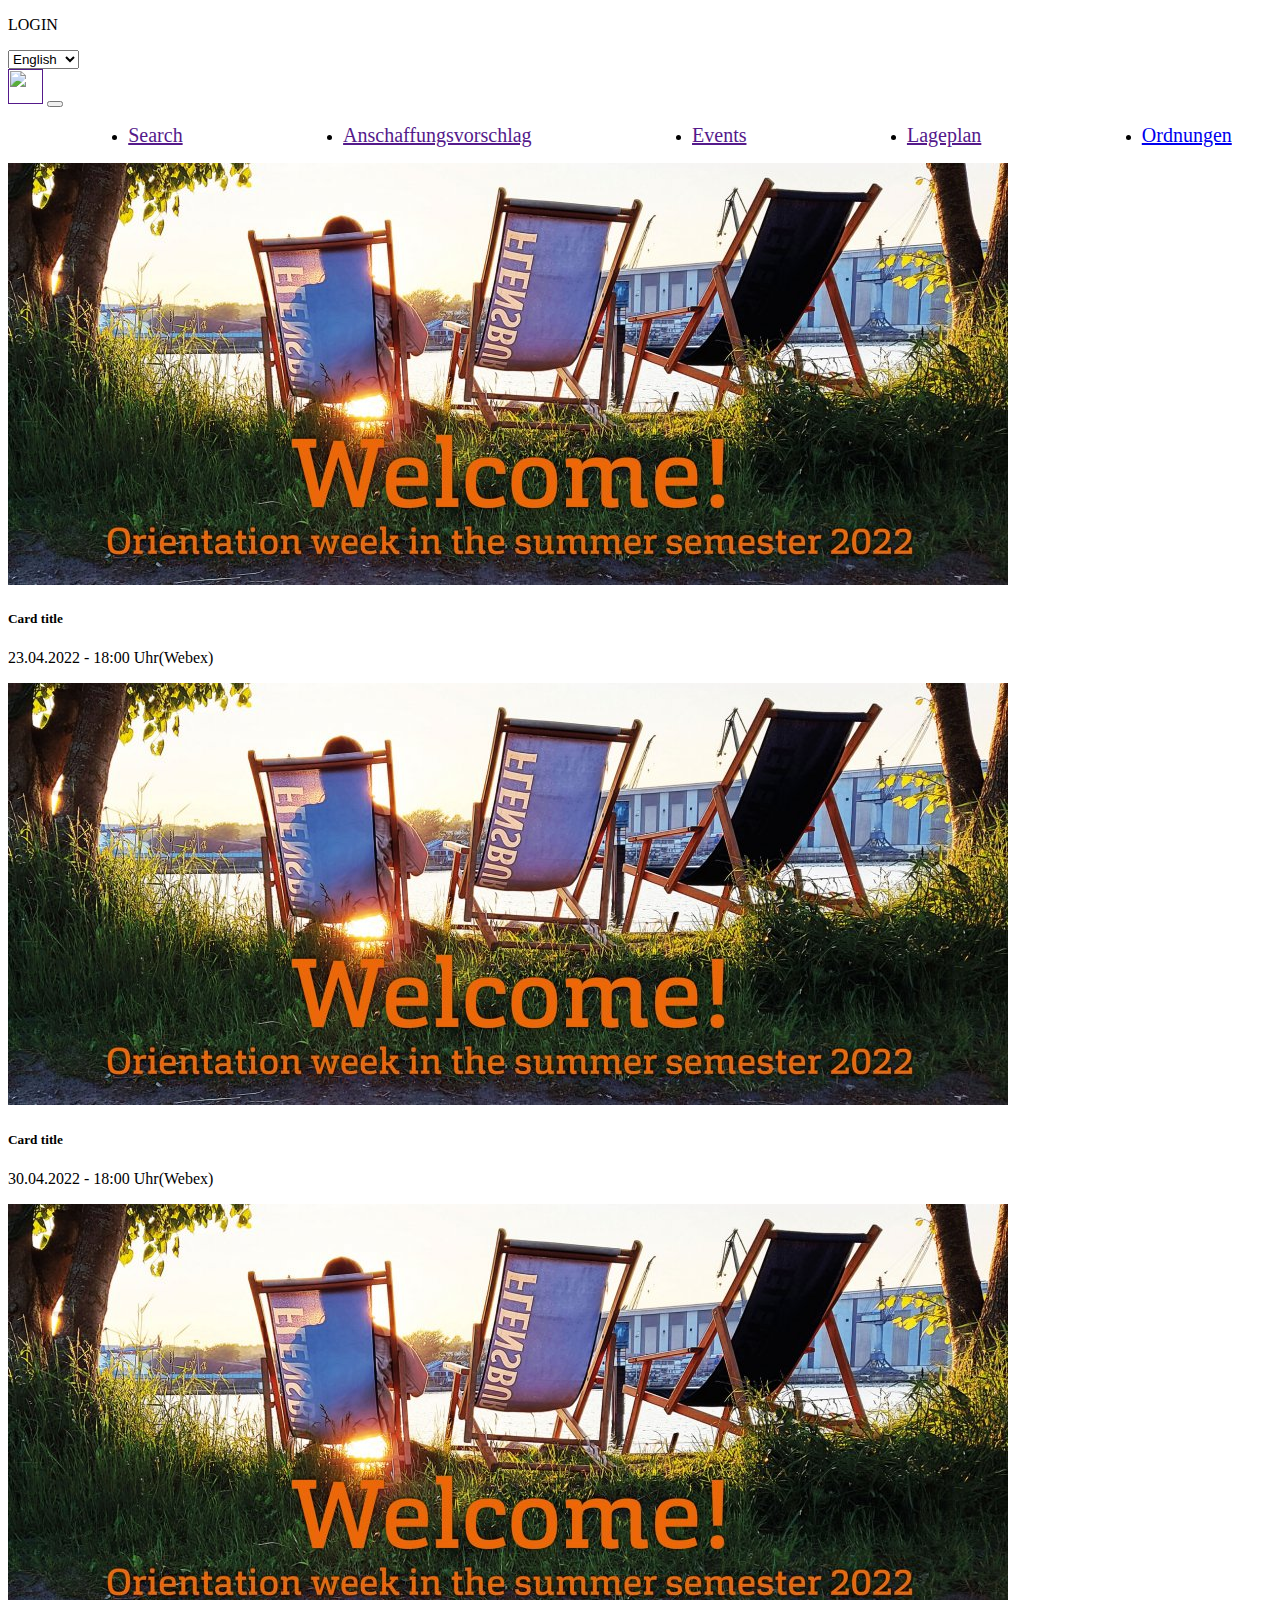
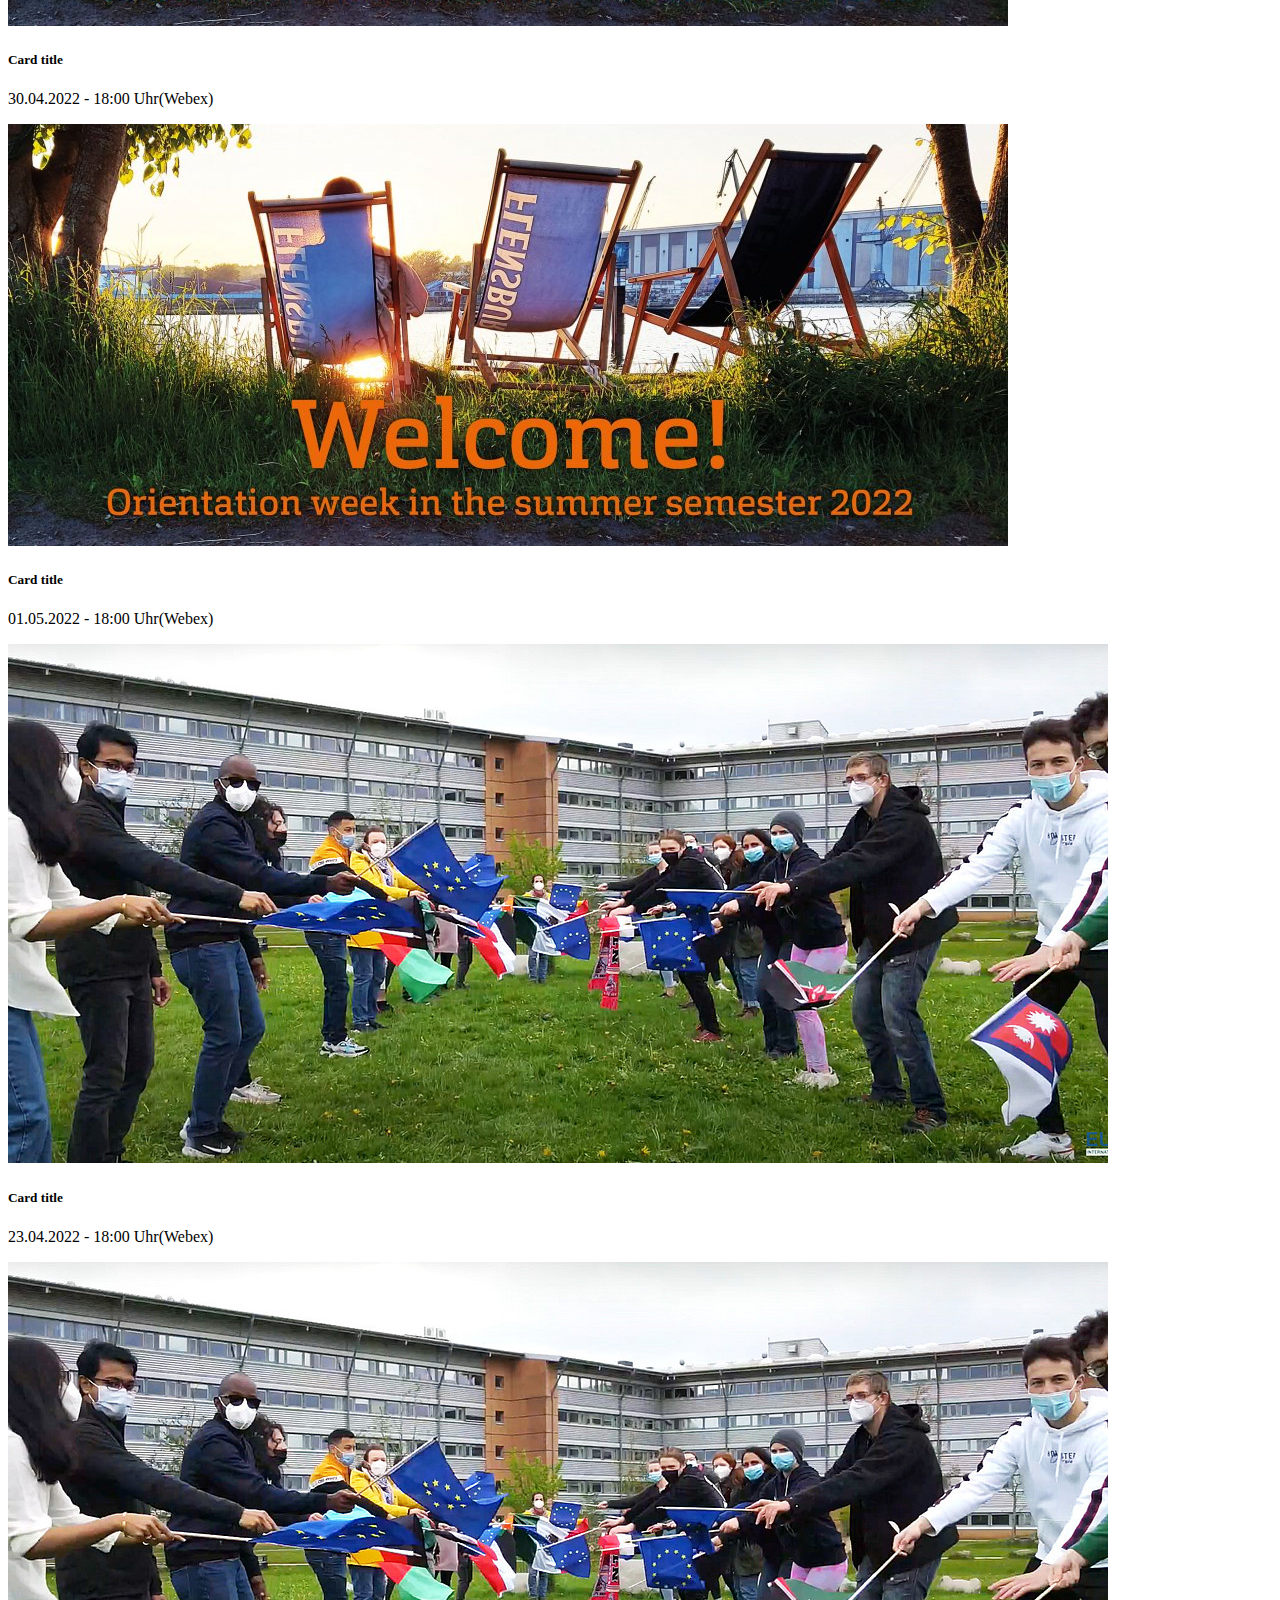
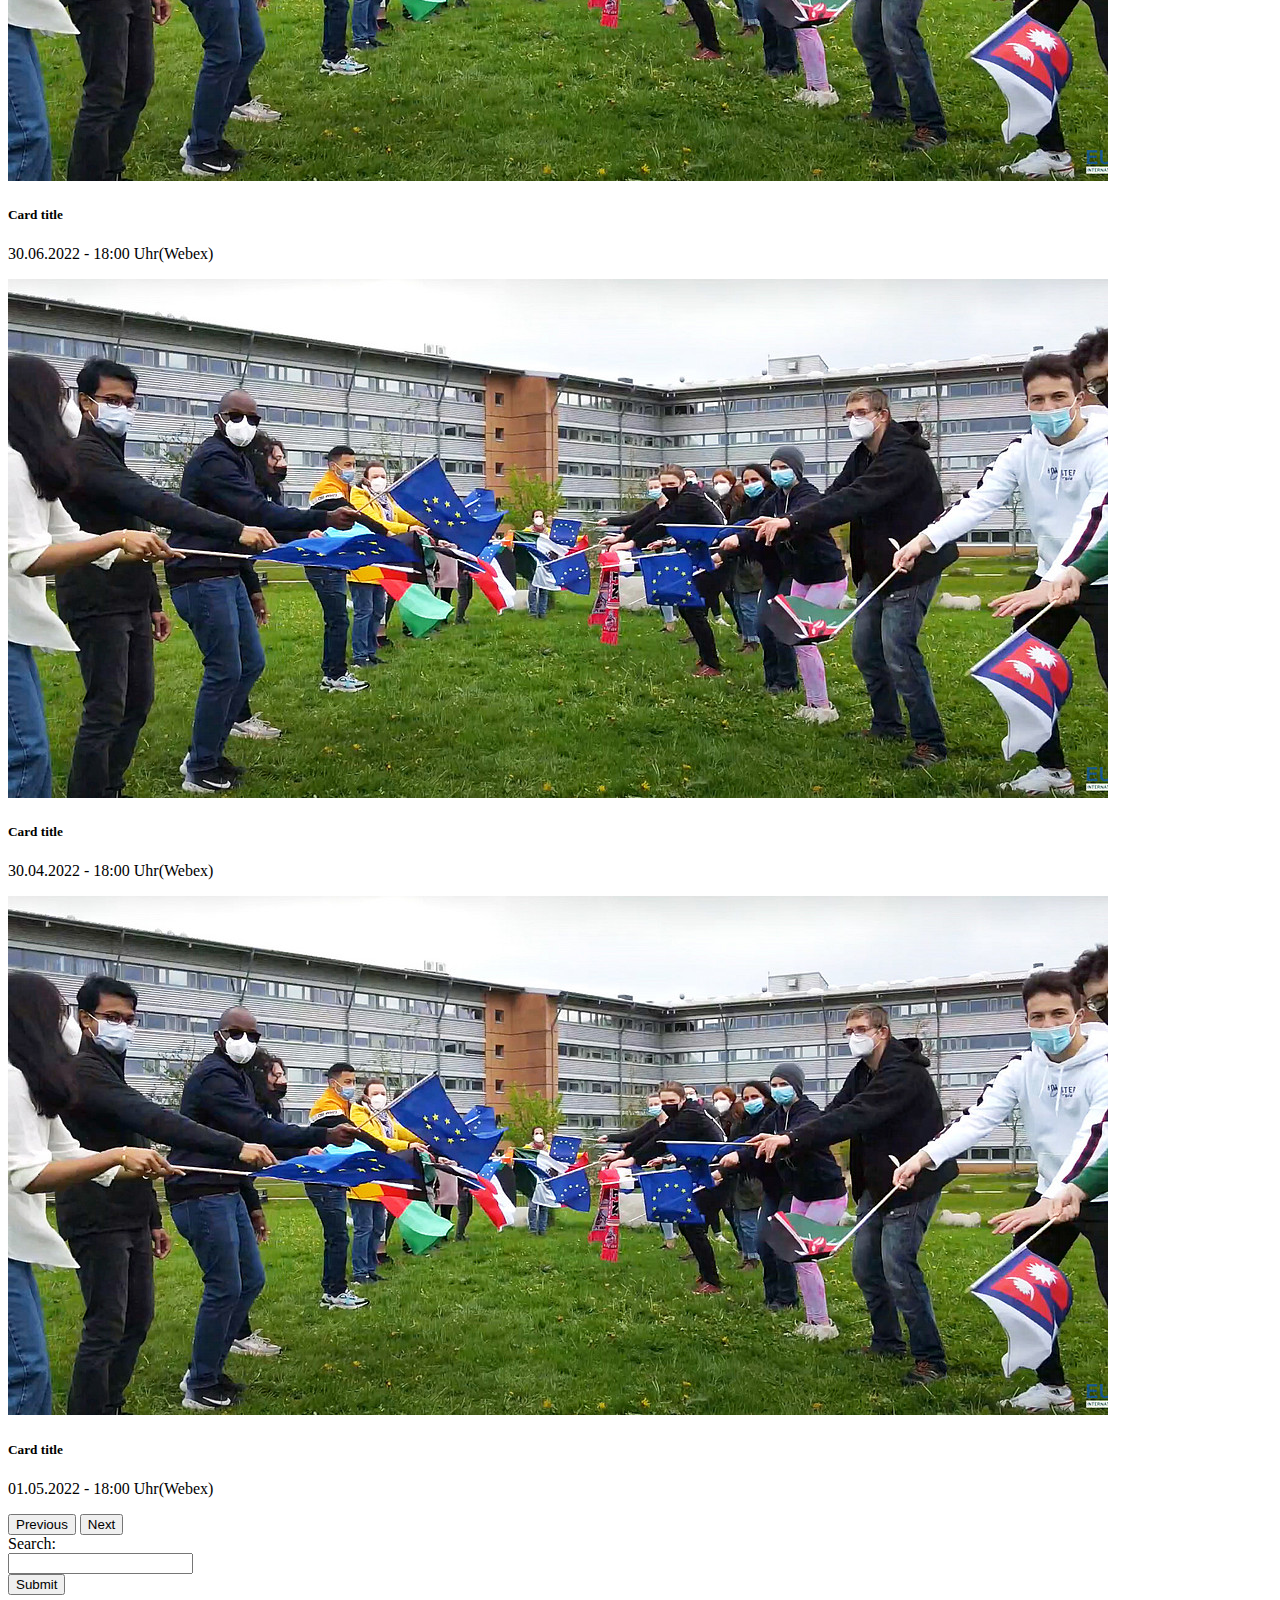
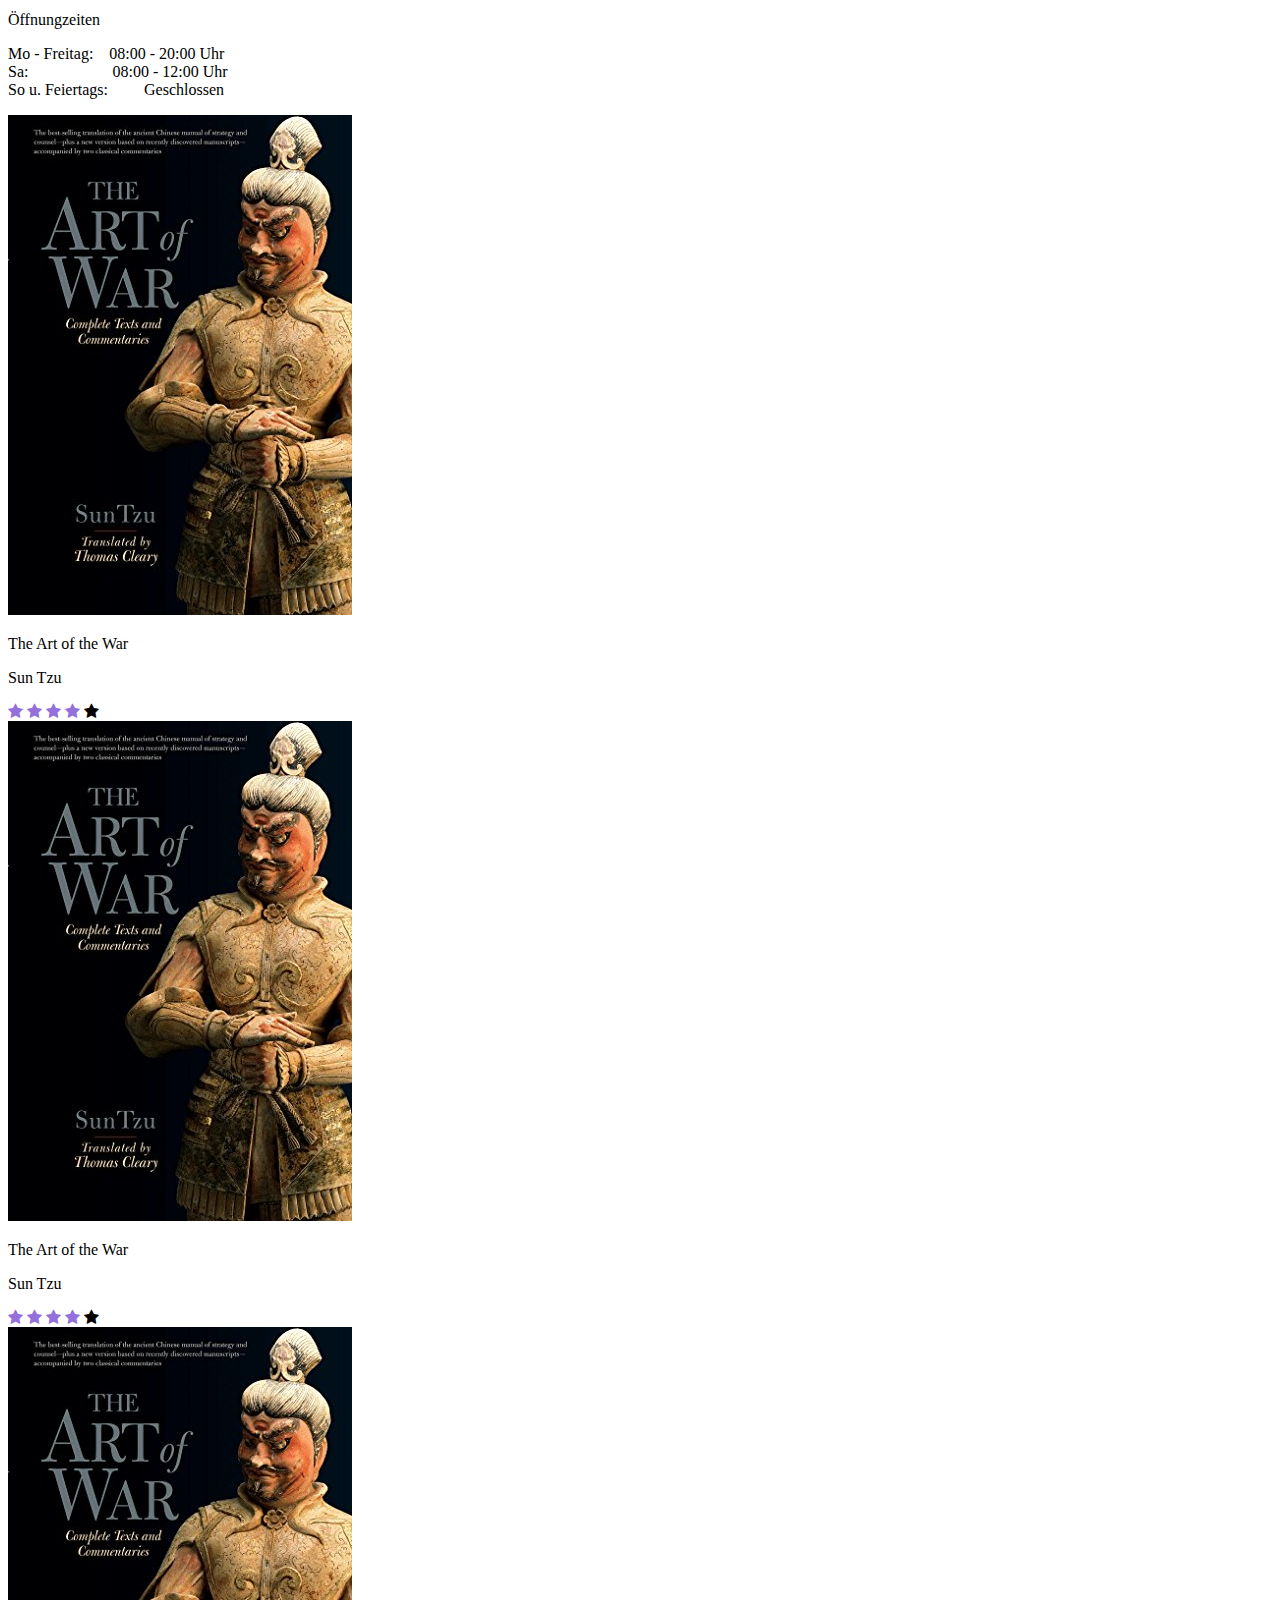
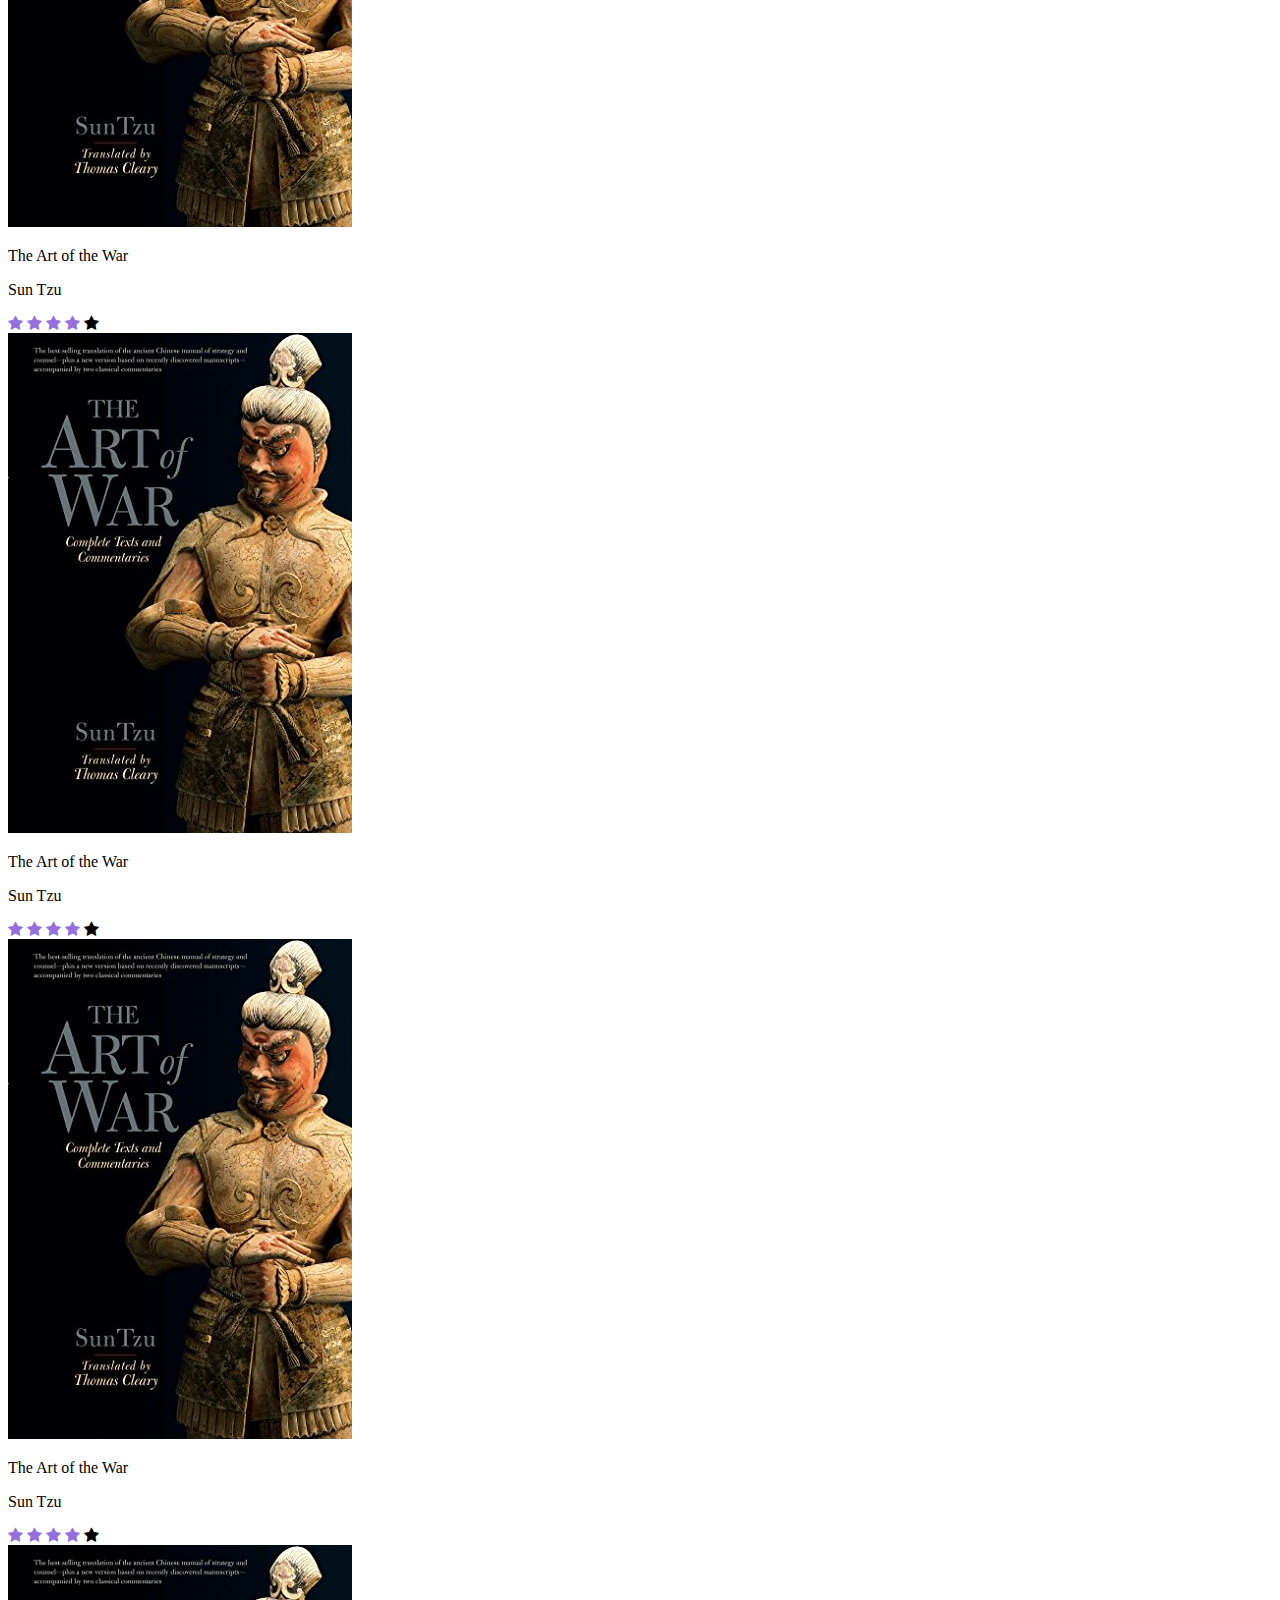
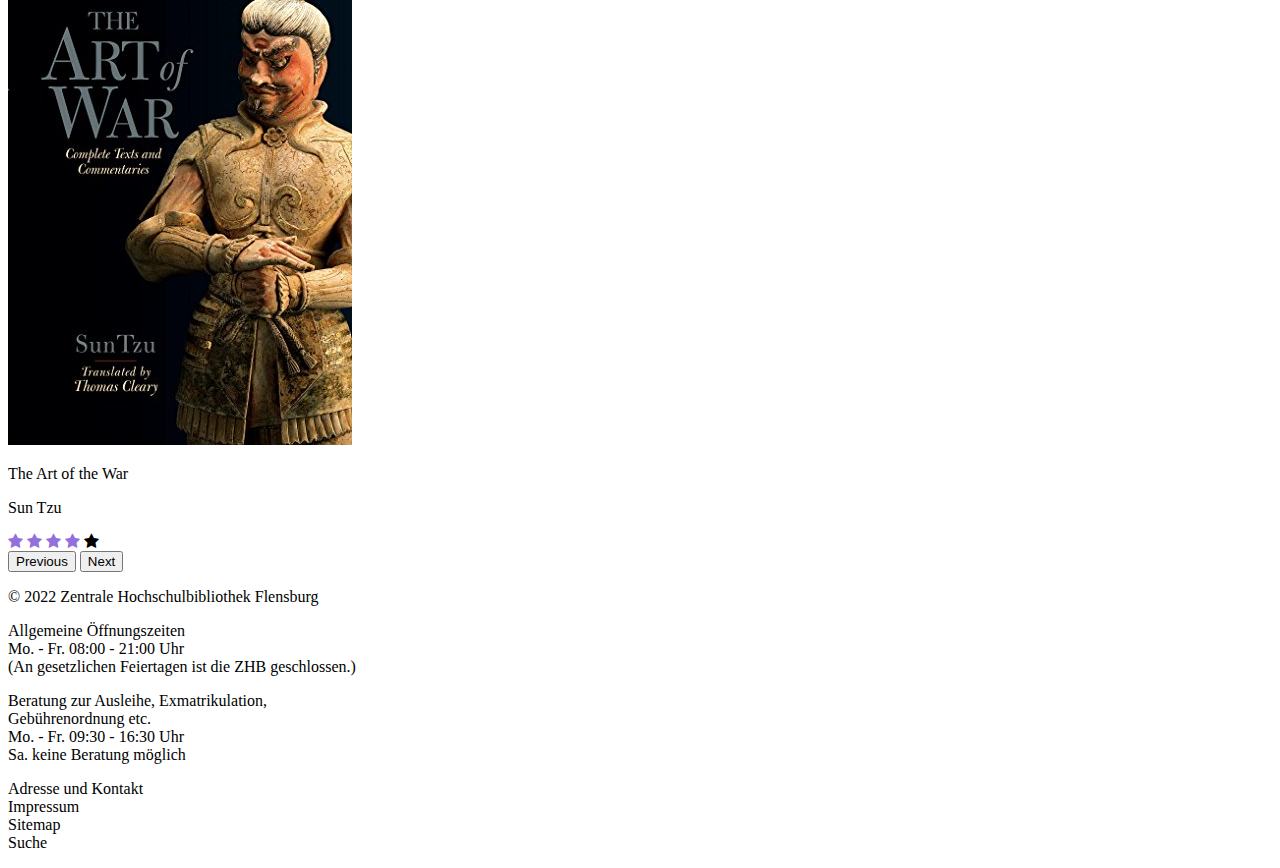
==== index.html @ 589126d2 "nav-bar" ====
<!DOCTYPE html>
<html lang="en">
  <head>
    <meta charset="UTF-8" />
    <title>Searchbar Test</title>
    <link href="https://cdn.jsdelivr.net/npm/bootstrap@5.1.3/dist/css/bootstrap.min.css" rel="stylesheet" integrity="sha384-1BmE4kWBq78iYhFldvKuhfTAU6auU8tT94WrHftjDbrCEXSU1oBoqyl2QvZ6jIW3" crossorigin="anonymous"/>
    <link rel="stylesheet" href="https://cdnjs.cloudflare.com/ajax/libs/font-awesome/4.7.0/css/font-awesome.min.css"/>
    <script defer type="text/javascript" src="script/common.js"></script>
    <script defer type="text/javascript" src="script/localize.js"></script>
    <style>
      .checked {
        color: #9370db;
      }
      .navbar-nav {
        display: flex;
        flex-direction: row;
        width: 100%;
        justify-content: space-around;
      }
      .navbar-nav a{
        font-size: 20px
      }
      .navbar-nav a:hover {
         background: rgb(0, 120, 35, 0.6);
         color: black;
         border-radius:20px;
      }
    </style>
  </head>
  <body>
    <div class="d-flex flex-row-reverse bd-highlight">
      <div class="pe-2 pt-3 bd-highlight">
        <p onclick="promptLogin()" id="accountBar">LOGIN</p>
      </div>
      <div class="p-2 bd-highlight">
        <select class="form-select" aria-label="Default select example">
          <option selected>
            <a class="keepLink " data-kl="search.html?lang=English" href="">
              <img src="britain.png" alt="">English</a>
          </option>
          <option value="1">
            <a class="keepLink" data-kl="search.html?lang=German" href="">
               Deutsch</a>
          </option>
        </select>
     </div>
  </div>
    <nav class="navbar navbar-expand-lg navbar-light bg-success bg-opacity-50">
      <div class="container-fluid">
        <a class="navbar-brand keepLink" data-kl="../../index.html" href=""><img src="../img/Home2.png" style="width: 35px;height: 35px;"></a>
        <button
                class="navbar-toggler"
                type="button"
                data-bs-toggle="collapse"
                data-bs-target="#navbarNavDropdown"
                aria-controls="navbarNavDropdown"
                aria-expanded="false"
                aria-label="Toggle navigation">
          <span class="navbar-toggler-icon"></span>
        </button>
        <div class="collapse navbar-collapse" id="navbarNavDropdown">
          <ul class="navbar-nav">
            <li class="nav-item">
              <a class="nav-link text-black keepLink" data-kl="search.html" href="">Search</a>
            </li>
            <li class="nav-item">
              <a class="nav-link text-black keepLink" data-kl="suggest.html" href="">Anschaffungsvorschlag</a>
            </li>
            <li class="nav-item">
              <a class="nav-link text-black keepLink" data-kl="events.html" href="">Events</a>
            </li>
            <li class="nav-item">
              <a class="nav-link text-black keepLink" data-kl="map.html" href=""
              >Lageplan</a
              >
            </li>
            <li class="nav-item">
              <a class="nav-link text-black" href="#">Ordnungen</a>
            </li>
          </ul>
        </div>
      </div>
    </nav>
    <section class="my-4">
      <div
        id="carouselExampleControls"
        class="carousel slide"
        data-bs-ride="carousel"
      >
        <div class="carousel-inner">
          <div class="carousel-item active">
            <div class="container">
              <div class="row">
                <div class="mb-4 col-lg-3 col-md-3">
                  <div class="card">
                    <img
                      src="./source/img/event1.jpeg"
                      class="card-img-top img-fluid"
                      alt="..."
                    />
                    <div class="card-body">
                      <h5 class="card-title">Card title</h5>
                      <p class="card-text">23.04.2022 - 18:00 Uhr(Webex)</p>
                    </div>
                  </div>
                </div>
                <div class="mb-4 col-lg-3 col-md-3 d-none d-md-block d-lg-block">
                  <div class="card">
                    <img
                      src="./source/img/event1.jpeg"
                      class="card-img-top img-fluid"
                      alt="..."
                    />
                    <div class="card-body">
                      <h5 class="card-title">Card title</h5>
                      <p class="card-text">30.04.2022 - 18:00 Uhr(Webex)</p>
                    </div>
                  </div>
                </div>
                <div class="mb-4 col-lg-3 col-md-3 d-none d-md-block d-lg-block">
                  <div class="card">
                    <img
                      src="./source/img/event1.jpeg"
                      class="card-img-top img-fluid"
                      alt="..."
                    />
                    <div class="card-body">
                      <h5 class="card-title">Card title</h5>
                      <p class="card-text">30.04.2022 - 18:00 Uhr(Webex)</p>
                    </div>
                  </div>
                </div>
                <div class="mb-4 col-lg-3 col-md-3 d-none d-md-block d-lg-block">
                  <div class="card">
                    <img
                      src="./source/img/event1.jpeg"
                      class="card-img-top img-fluid"
                      alt="..."
                    />
                    <div class="card-body">
                      <h5 class="card-title">Card title</h5>
                      <p class="card-text">01.05.2022 - 18:00 Uhr(Webex)</p>
                    </div>
                  </div>
                </div>
              </div>
            </div>
          </div>
          <div class="carousel-item">
            <div class="container">
              <div class="row">
                <div class="mb-4 col-lg-3 col-md-3">
                  <div class="card">
                    <img
                      src="./source/img/event2.jpeg"
                      class="card-img-top img-fluid"
                      alt="..."
                    />
                    <div class="card-body">
                      <h5 class="card-title">Card title</h5>
                      <p class="card-text">23.04.2022 - 18:00 Uhr(Webex)</p>
                    </div>
                  </div>
                </div>
                <div class="mb-4 col-lg-3 col-md-3 d-none d-md-block d-lg-block">
                  <div class="card">
                    <img
                      src="./source/img/event2.jpeg"
                      class="card-img-top img-fluid"
                      alt="..."
                    />
                    <div class="card-body">
                      <h5 class="card-title">Card title</h5>
                      <p class="card-text">30.06.2022 - 18:00 Uhr(Webex)</p>
                    </div>
                  </div>
                </div>
                <div class="mb-4 col-lg-3 col-md-3 d-none d-md-block d-lg-block">
                  <div class="card">
                    <img
                      src="./source/img/event2.jpeg"
                      class="card-img-top img-fluid"
                      alt="..."
                    />
                    <div class="card-body">
                      <h5 class="card-title">Card title</h5>
                      <p class="card-text">30.04.2022 - 18:00 Uhr(Webex)</p>
                    </div>
                  </div>
                </div>
                <div class="mb-4 col-lg-3 col-md-3 d-none d-md-block d-lg-block">
                  <div class="card">
                    <img
                      src="./source/img/event2.jpeg"
                      class="card-img-top img-fluid"
                      alt="..."
                    />
                    <div class="card-body">
                      <h5 class="card-title">Card title</h5>
                      <p class="card-text">01.05.2022 - 18:00 Uhr(Webex)</p>
                    </div>
                  </div>
                </div>
              </div>
            </div>
          </div>
        </div>
        <button
          class="carousel-control-prev"
          type="button"
          data-bs-target="#carouselExampleControls"
          data-bs-slide="prev"
        >
          <span class="carousel-control-prev-icon" aria-hidden="true"></span>
          <span class="visually-hidden">Previous</span>
        </button>
        <button
          class="carousel-control-next"
          type="button"
          data-bs-target="#carouselExampleControls"
          data-bs-slide="next"
        >
          <span class="carousel-control-next-icon" aria-hidden="true"></span>
          <span class="visually-hidden">Next</span>
        </button>
      </div>
    </section>
    <section>
      <div class="container">
        <div class="row bg-success p-2 bg-opacity-50">
          <div class="col-lg-9 col-md-6 col-sm-12">
            <form action="source/pages/search.html">
              <label for="search">Search:</label><br />
              <input type="search" id="search" name="search" value="" /><br />
              <input type="submit" value="Submit" />
            </form>
          </div>
          <div class="col-lg-3 col-md-6 col-sm-12 bg-light mt-3">
            <p class="mb-3 text-center">Öffnungzeiten</p>
            <p class="text-center">
              Mo - Freitag:&nbsp&nbsp&nbsp 08:00 - 20:00 Uhr <br />
              Sa:&nbsp&nbsp&nbsp&nbsp&nbsp&nbsp&nbsp&nbsp&nbsp&nbsp&nbsp&nbsp&nbsp&nbsp&nbsp
              &nbsp&nbsp&nbsp&nbsp 08:00 - 12:00 Uhr<br />
              So u.&nbspFeiertags:&nbsp&nbsp&nbsp&nbsp&nbsp&nbsp&nbsp&nbsp
              Geschlossen
              <br />
            </p>
          </div>
        </div>
      </div>
    </section>
    <section class="my-4">
      <div
        id="carouselExampleControls"
        class="carousel slide"
        data-bs-ride="carousel"
      >
        <div class="carousel-inner">
          <div class="carousel-item active">
            <div class="container">
              <div class="row">
                <div class="col-lg-2 col-4">
                  <div class="card">
                    <img
                      src="./source/img/The Art.jpeg"
                      class="card-img-top px-3 py-3"
                      alt="..."
                    />
                    <div class="card-body">
                      <p class="card-title text-center fw-bold">
                        The Art of the War
                      </p>
                      <p class="text-center">Sun Tzu</p>
                      <div class="text-center">
                        <span class="fa fa-star checked"></span>
                        <span class="fa fa-star checked"></span>
                        <span class="fa fa-star checked"></span>
                        <span class="fa fa-star checked"></span>
                        <span class="fa fa-star"></span>
                      </div>
                    </div>
                  </div>
                </div>
                <div class="col-lg-2 col-4">
                  <div class="card">
                    <img
                      src="./source/img/The Art.jpeg"
                      class="card-img-top px-3 py-3"
                      alt="..."
                    />
                    <div class="card-body">
                      <p class="card-title text-center fw-bold">
                        The Art of the War
                      </p>
                      <p class="text-center">Sun Tzu</p>
                      <div class="text-center">
                        <span class="fa fa-star checked"></span>
                        <span class="fa fa-star checked"></span>
                        <span class="fa fa-star checked"></span>
                        <span class="fa fa-star checked"></span>
                        <span class="fa fa-star"></span>
                      </div>
                    </div>
                  </div>
                </div>
                <div class="col-lg-2 col-4">
                  <div class="card">
                    <img
                      src="./source/img/The Art.jpeg"
                      class="card-img-top px-3 py-3"
                      alt="..."
                    />
                    <div class="card-body">
                      <p class="card-title text-center fw-bold">
                        The Art of the War
                      </p>
                      <p class="text-center">Sun Tzu</p>
                      <div class="text-center">
                        <span class="fa fa-star checked"></span>
                        <span class="fa fa-star checked"></span>
                        <span class="fa fa-star checked"></span>
                        <span class="fa fa-star checked"></span>
                        <span class="fa fa-star"></span>
                      </div>
                    </div>
                  </div>
                </div>
                <div class="col-lg-2 col-4 d-none d-lg-block">
                  <div class="card">
                    <img
                      src="./source/img/The Art.jpeg"
                      class="card-img-top px-3 py-3"
                      alt="..."
                    />
                    <div class="card-body">
                      <p class="card-title text-center fw-bold">
                        The Art of the War
                      </p>
                      <p class="text-center">Sun Tzu</p>
                      <div class="text-center">
                        <span class="fa fa-star checked"></span>
                        <span class="fa fa-star checked"></span>
                        <span class="fa fa-star checked"></span>
                        <span class="fa fa-star checked"></span>
                        <span class="fa fa-star"></span>
                      </div>
                    </div>
                  </div>
                </div>
                <div class="col-lg-2 col-4 d-none d-lg-block">
                  <div class="card">
                    <img
                      src="./source/img/The Art.jpeg"
                      class="card-img-top px-3 py-3"
                      alt="..."
                    />
                    <div class="card-body">
                      <p class="card-title text-center fw-bold">
                        The Art of the War
                      </p>
                      <p class="text-center">Sun Tzu</p>
                      <div class="text-center">
                        <span class="fa fa-star checked"></span>
                        <span class="fa fa-star checked"></span>
                        <span class="fa fa-star checked"></span>
                        <span class="fa fa-star checked"></span>
                        <span class="fa fa-star"></span>
                      </div>
                    </div>
                  </div>
                </div>
                <div class="col-lg-2 col-4 d-none d-lg-block">
                  <div class="card">
                    <img
                      src="./source/img/The Art.jpeg"
                      class="card-img-top px-3 py-3"
                      alt="..."
                    />
                    <div class="card-body">
                      <p class="card-title text-center fw-bold">
                        The Art of the War
                      </p>
                      <p class="text-center">Sun Tzu</p>
                      <div class="text-center">
                        <span class="fa fa-star checked"></span>
                        <span class="fa fa-star checked"></span>
                        <span class="fa fa-star checked"></span>
                        <span class="fa fa-star checked"></span>
                        <span class="fa fa-star"></span>
                      </div>
                    </div>
                  </div>
                </div>
              </div>
            </div>
          </div>
        </div>
        <button
          class="carousel-control-prev"
          type="button"
          data-bs-target="#carouselExampleControls"
          data-bs-slide="prev"
        >
          <span class="carousel-control-prev-icon" aria-hidden="true"></span>
          <span class="visually-hidden">Previous</span>
        </button>
        <button
          class="carousel-control-next"
          type="button"
          data-bs-target="#carouselExampleControls"
          data-bs-slide="next"
        >
          <span class="carousel-control-next-icon" aria-hidden="true"></span>
          <span class="visually-hidden">Next</span>
        </button>
      </div>
    </section>
    <section class="bg-success bg-opacity-50 mt-3 pt-4">
      <div class="container">
          <div class="row ">
            <div class="col">
              <p class="text-black">© 2022 Zentrale Hochschulbibliothek Flensburg</p>
              <p class="text-black">
                 <span class="fw-bold">Allgemeine Öffnungszeiten</span><br>
                  Mo. - Fr. 08:00 - 21:00 Uhr <br>
                  (An gesetzlichen Feiertagen ist die ZHB geschlossen.)
              </p>
              <p class="text-black">
                  <span class="fw-bold">Beratung zur Ausleihe, Exmatrikulation,</span><br>
                  <span class="fw-bold">Gebührenordnung etc.</span><br>
                  Mo. - Fr. 09:30 - 16:30 Uhr <br>
                  Sa. keine Beratung möglich <br>
              </p>
              
            </div>
            <div class="col">
                <p class="text-black fw-bold">
                    Adresse und Kontakt <br>
                    Impressum <br>
                    Sitemap <br>
                    Suche 
                </p>
            </div>
          </div>
        </div>
  </section>
    <script
      src="https://cdn.jsdelivr.net/npm/bootstrap@5.1.3/dist/js/bootstrap.bundle.min.js"
      integrity="sha384-ka7Sk0Gln4gmtz2MlQnikT1wXgYsOg+OMhuP+IlRH9sENBO0LRn5q+8nbTov4+1p"
      crossorigin="anonymous"
    ></script>
  </body>
</html>
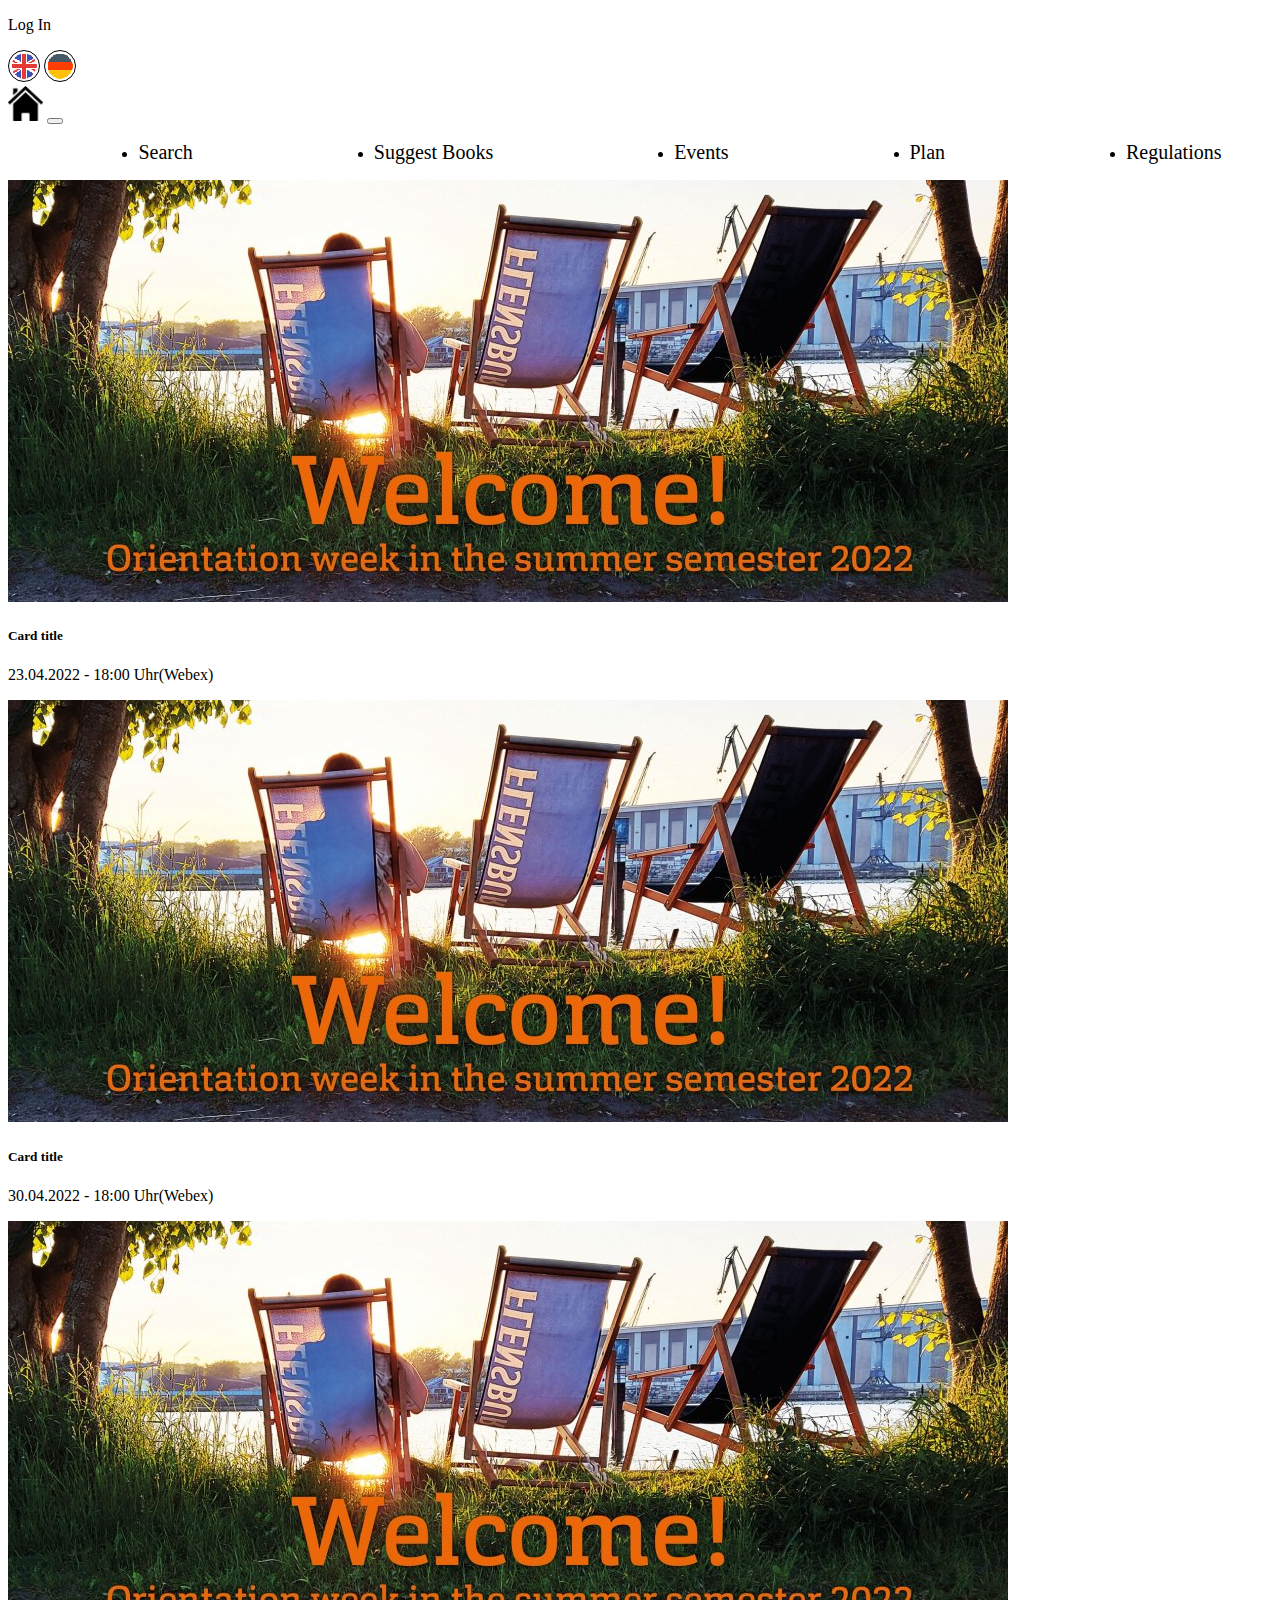
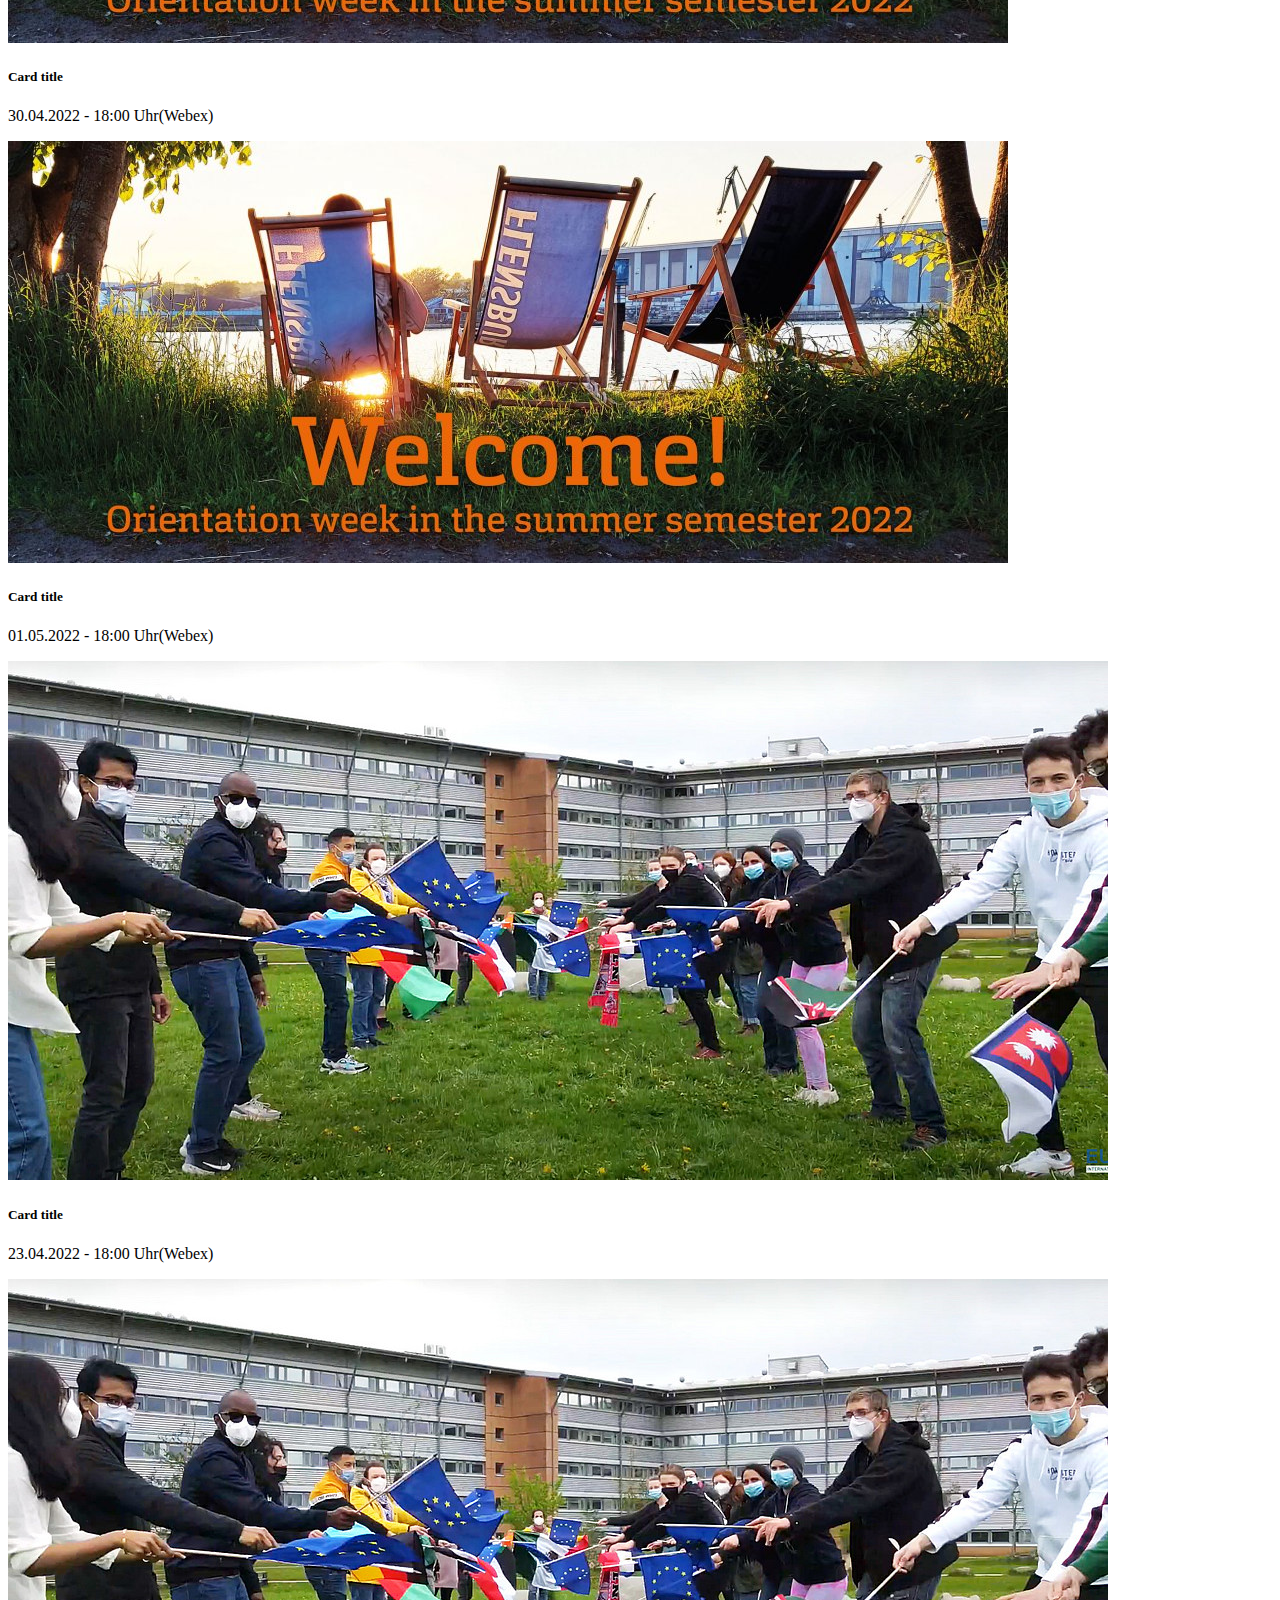
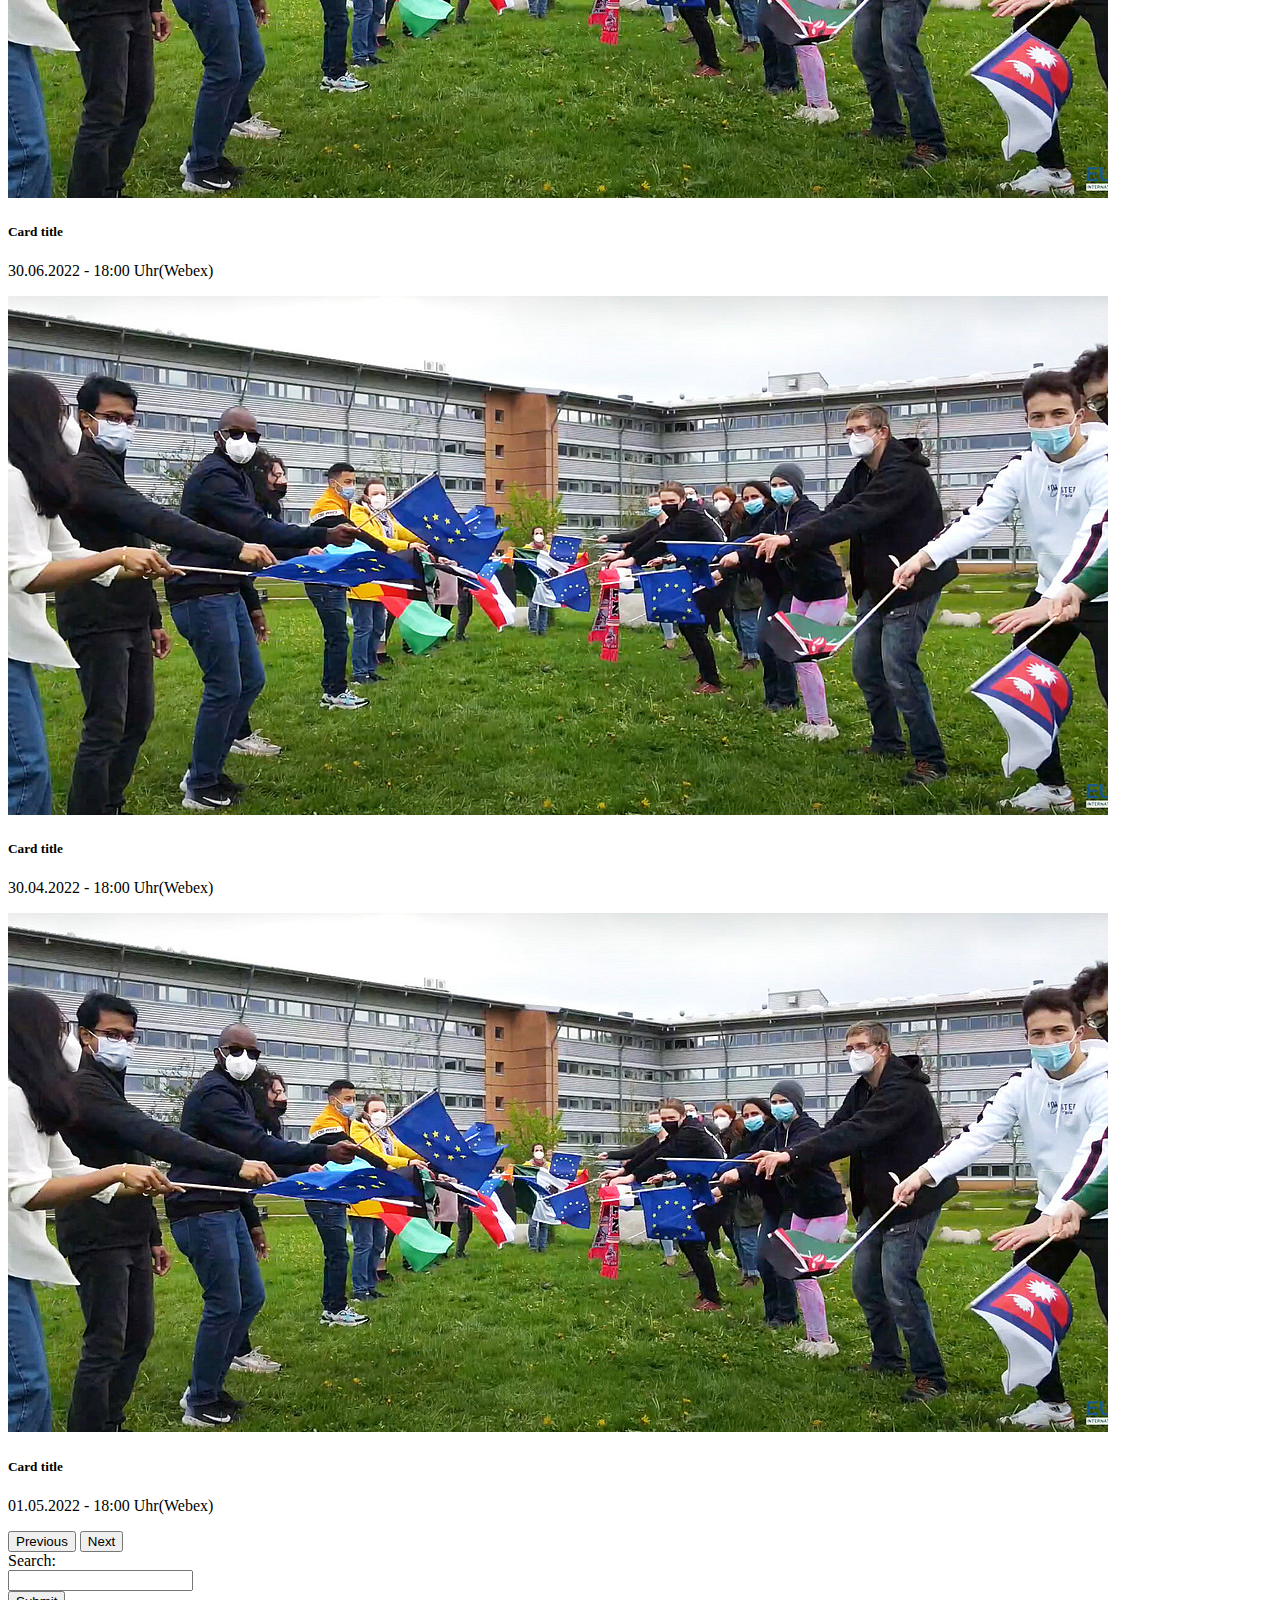
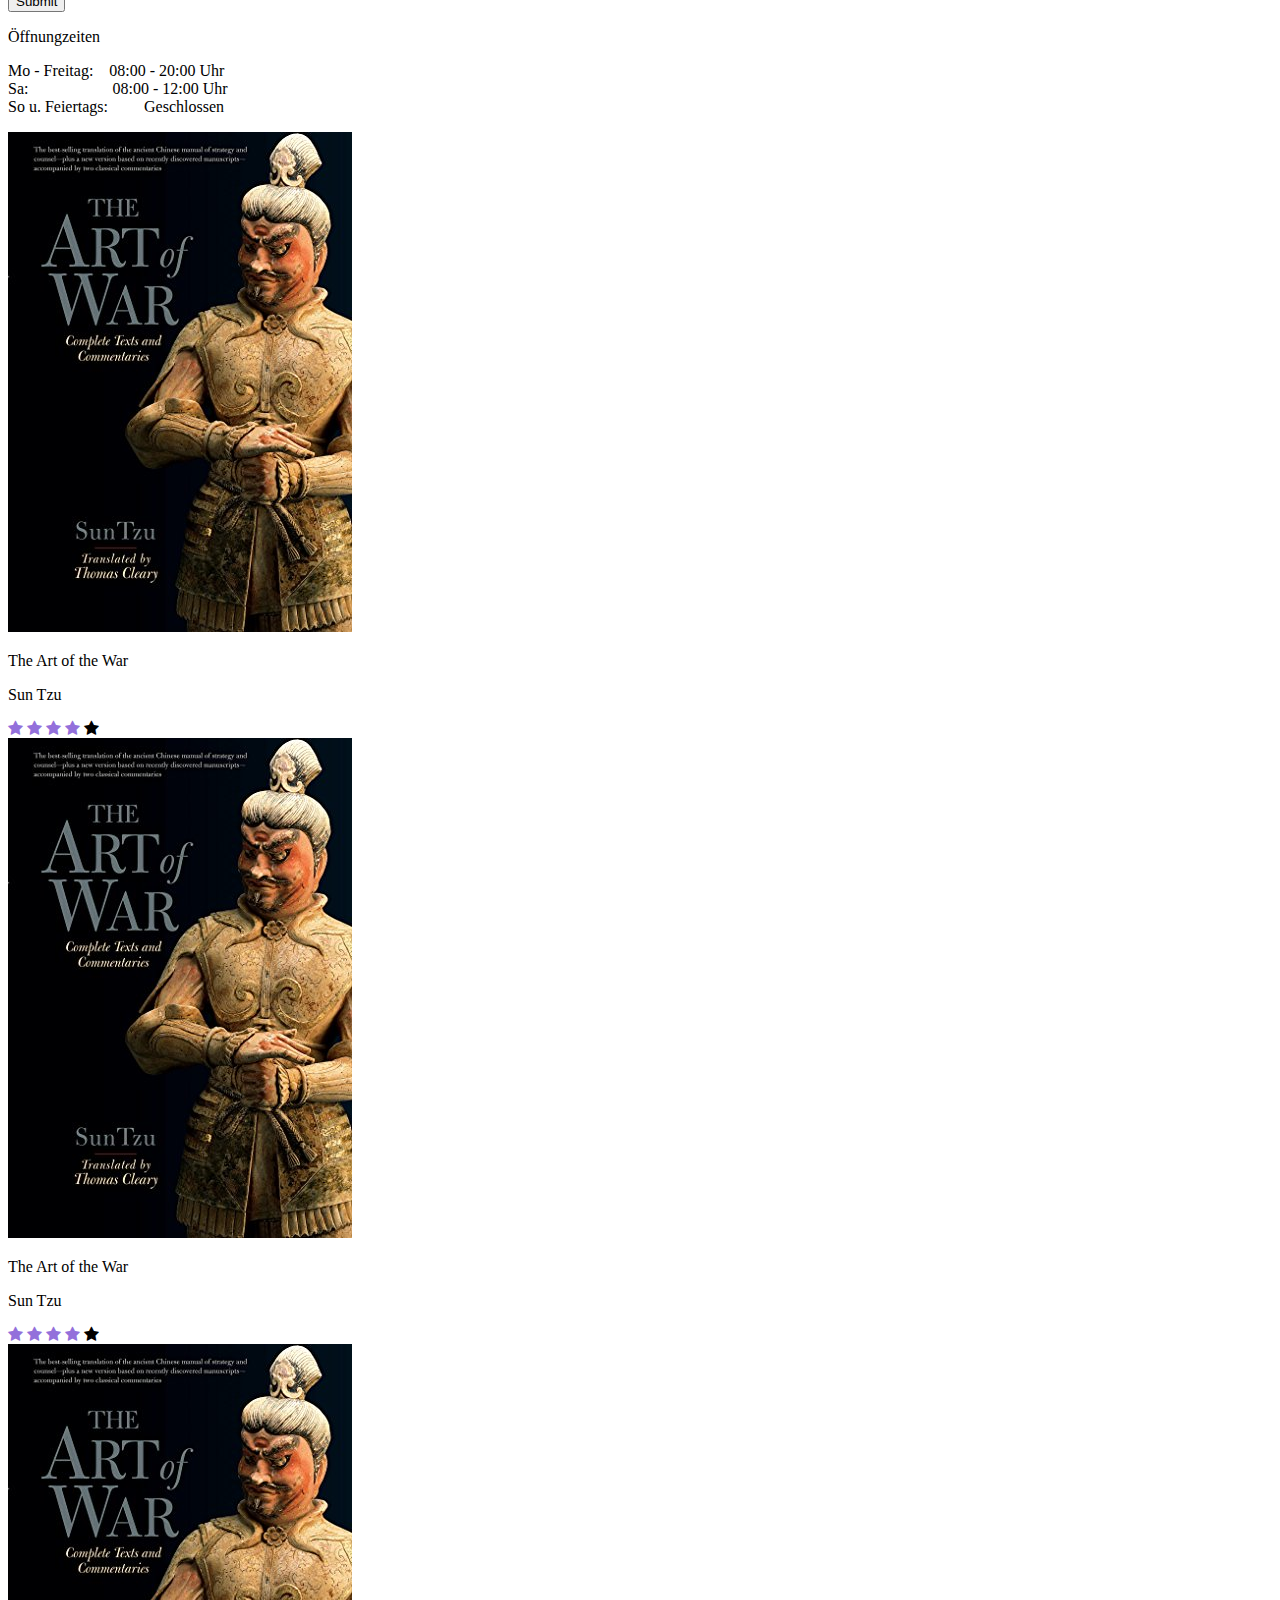
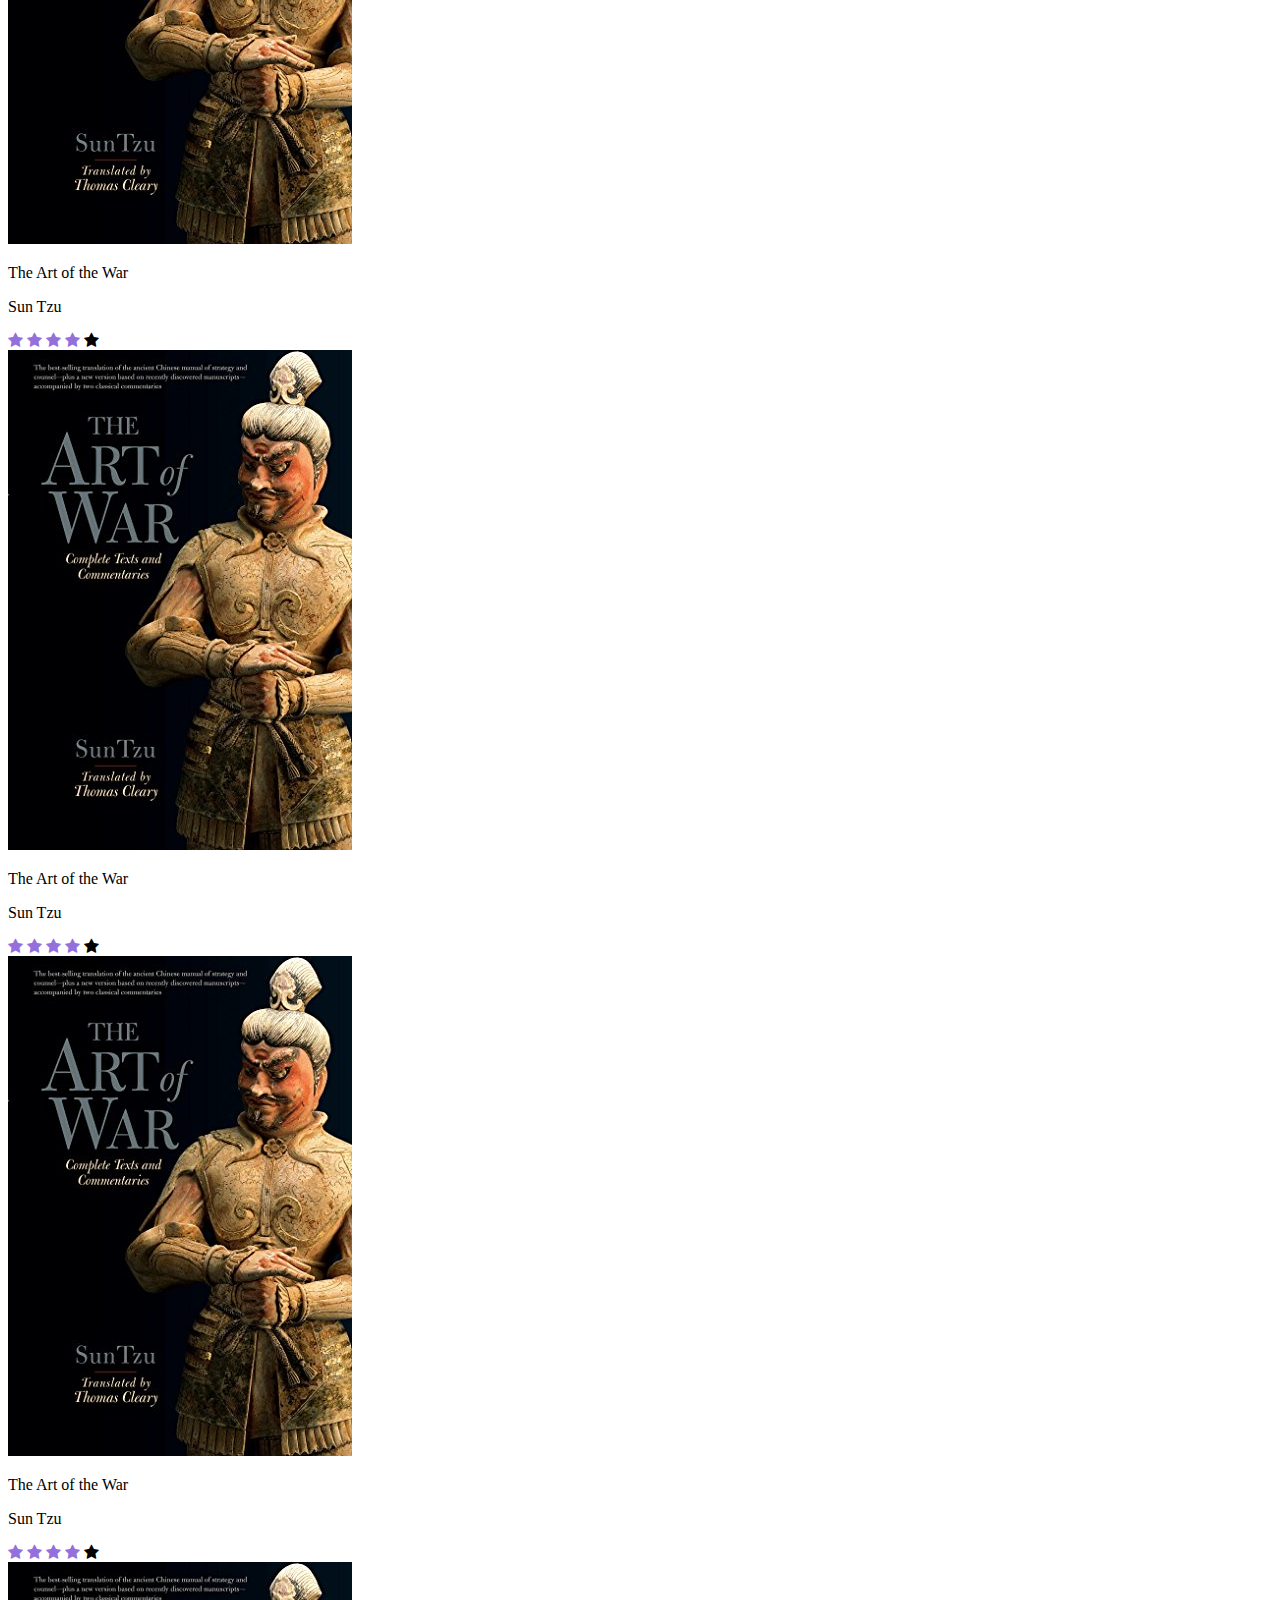
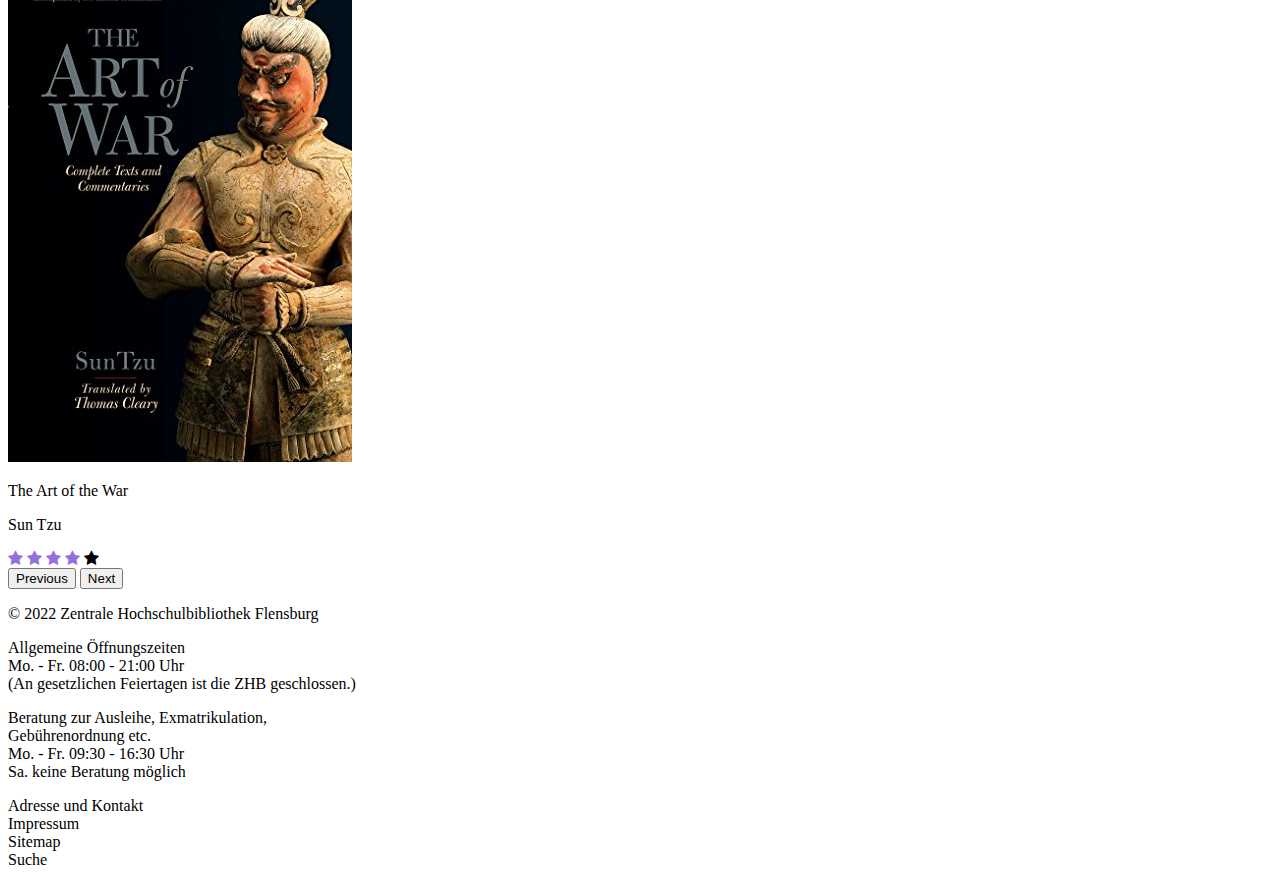
==== commit 5ecc18c5: "Fix everything" ====
--- a/index.html
+++ b/index.html
@@ -5,8 +5,9 @@
     <title>Searchbar Test</title>
     <link href="https://cdn.jsdelivr.net/npm/bootstrap@5.1.3/dist/css/bootstrap.min.css" rel="stylesheet" integrity="sha384-1BmE4kWBq78iYhFldvKuhfTAU6auU8tT94WrHftjDbrCEXSU1oBoqyl2QvZ6jIW3" crossorigin="anonymous"/>
     <link rel="stylesheet" href="https://cdnjs.cloudflare.com/ajax/libs/font-awesome/4.7.0/css/font-awesome.min.css"/>
-    <script defer type="text/javascript" src="script/common.js"></script>
-    <script defer type="text/javascript" src="script/localize.js"></script>
+    <script defer type="text/javascript" src="source/script/common.js"></script>
+    <script defer type="text/javascript" src="source/script/localize.js"></script>
+    <link rel="stylesheet" href="source/pages/layout.css" />
     <style>
       .checked {
         color: #9370db;
@@ -28,59 +29,51 @@
     </style>
   </head>
   <body>
-    <div class="d-flex flex-row-reverse bd-highlight">
-      <div class="pe-2 pt-3 bd-highlight">
-        <p onclick="promptLogin()" id="accountBar">LOGIN</p>
+  <div class="d-flex flex-row-reverse bd-highlight">
+    <div class="pe-2 pt-3 bd-highlight">
+      <p onclick="promptLogin()" id="accountBar" class="local hoverArrow">##login</p>
+    </div>
+    <div class="pe-2 pt-3 bd-highlight">
+      <a class="keepLink" data-kl="search.html?lang=English" href=""><img class="langButton" src="source/img/britain.png" alt=""></a>
+      <a class="keepLink" data-kl="search.html?lang=German" href=""><img class="langButton" src="source/img/germany.png" alt=""></a>
+    </div>
+  </div>
+  <nav class="navbar navbar-expand-lg navbar-light bg-success bg-opacity-50">
+    <div class="container-fluid">
+      <a class="navbar-brand keepLink" data-kl="index.html" href=""><img src="source/img/home2.png" style="width: 35px;height: 35px;" alt=""></a>
+      <button
+              class="navbar-toggler"
+              type="button"
+              data-bs-toggle="collapse"
+              data-bs-target="#navbarNavDropdown"
+              aria-controls="navbarNavDropdown"
+              aria-expanded="false"
+              aria-label="Toggle navigation">
+        <span class="navbar-toggler-icon"></span>
+      </button>
+      <div class="collapse navbar-collapse" id="navbarNavDropdown">
+        <ul class="navbar-nav">
+          <li class="nav-item">
+            <a class="nav-link text-black keepLink local" data-kl="source/pages/search.html" href="">##navSearch</a>
+          </li>
+          <li class="nav-item">
+            <a class="nav-link text-black keepLink local" data-kl="source/pages/suggest.html" href="">##navSuggest</a>
+          </li>
+          <li class="nav-item">
+            <a class="nav-link text-black keepLink local" data-kl="source/pages/events.html" href="">##navEvents</a>
+          </li>
+          <li class="nav-item">
+            <a class="nav-link text-black keepLink local" data-kl="source/pages/map.html" href=""
+            >##navMap</a
+            >
+          </li>
+          <li class="nav-item">
+            <a class="nav-link text-black local" href="#">##navOrd</a>
+          </li>
+        </ul>
       </div>
-      <div class="p-2 bd-highlight">
-        <select class="form-select" aria-label="Default select example">
-          <option selected>
-            <a class="keepLink " data-kl="search.html?lang=English" href="">
-              <img src="britain.png" alt="">English</a>
-          </option>
-          <option value="1">
-            <a class="keepLink" data-kl="search.html?lang=German" href="">
-               Deutsch</a>
-          </option>
-        </select>
-     </div>
-  </div>
-    <nav class="navbar navbar-expand-lg navbar-light bg-success bg-opacity-50">
-      <div class="container-fluid">
-        <a class="navbar-brand keepLink" data-kl="../../index.html" href=""><img src="../img/Home2.png" style="width: 35px;height: 35px;"></a>
-        <button
-                class="navbar-toggler"
-                type="button"
-                data-bs-toggle="collapse"
-                data-bs-target="#navbarNavDropdown"
-                aria-controls="navbarNavDropdown"
-                aria-expanded="false"
-                aria-label="Toggle navigation">
-          <span class="navbar-toggler-icon"></span>
-        </button>
-        <div class="collapse navbar-collapse" id="navbarNavDropdown">
-          <ul class="navbar-nav">
-            <li class="nav-item">
-              <a class="nav-link text-black keepLink" data-kl="search.html" href="">Search</a>
-            </li>
-            <li class="nav-item">
-              <a class="nav-link text-black keepLink" data-kl="suggest.html" href="">Anschaffungsvorschlag</a>
-            </li>
-            <li class="nav-item">
-              <a class="nav-link text-black keepLink" data-kl="events.html" href="">Events</a>
-            </li>
-            <li class="nav-item">
-              <a class="nav-link text-black keepLink" data-kl="map.html" href=""
-              >Lageplan</a
-              >
-            </li>
-            <li class="nav-item">
-              <a class="nav-link text-black" href="#">Ordnungen</a>
-            </li>
-          </ul>
-        </div>
-      </div>
-    </nav>
+    </div>
+  </nav>
     <section class="my-4">
       <div
         id="carouselExampleControls"
--- a/source/pages/layout.css
+++ b/source/pages/layout.css
@@ -0,0 +1,121 @@
+.navbar-nav a{
+   font-size: 20px
+}
+
+.nav-bar-active{
+   background: rgb(0, 120, 35, 0.6);
+   border-radius:20px;
+}
+.navbar-nav a:hover {
+   background: rgb(0, 120, 35, 0.6);
+   color: black;
+   border-radius:20px;
+}
+.hide {
+    display: none;
+    visibility: hidden;
+}
+
+.hide-radio {
+    position: absolute;
+    margin-top: 15px;
+    z-index: -100;
+    opacity: 0;
+    size: 1px 1px;
+}
+
+.searchElement {
+    border: 2px solid black;
+}
+
+#preSearch {
+    display: none;
+    background-color: transparent;
+}
+
+#search:focus ~ #preSearch,
+#preSearch:hover
+{
+    z-index: 100;
+    margin-top: 50px;
+    padding: 0px;
+    display: inline-block;
+    position: absolute;
+    background-color: white;
+}
+
+#preSearch > input {
+    width: 100%;
+    background-color: white;
+    border: 3px solid black;
+    color: black;
+    margin: 0px;
+    padding: 5px;
+}
+#preSearch > input:hover {
+    background-color: #dedede;
+}
+
+.availability {
+    border: 2px solid black;
+}
+
+.availability.avYes {
+    background-color: #08a129;
+}
+.availability.avNo {
+    background-color: #700015;
+}
+.availability.avYesnt {
+    background-color: #ffab26;
+}
+
+a {
+    color: black;
+    font-style: normal;
+    text-decoration: none;
+}
+
+a:hover {
+    color: black;
+    font-style: normal;
+    text-decoration: none;
+}
+
+.dbLabel {
+    background-color: white;
+    border: 6px solid white;
+}
+
+.dbLabel:hover {
+    background-color: #d0d0d0;
+    border: 6px solid #ababab;
+}
+
+.searchButton:hover {
+    background-color: #005b1b;
+}
+
+#searchDBHS:checked ~ label[for="searchDBHS"],
+#searchDBEUF:checked ~ label[for="searchDBEUF"]
+{
+    background-color: #198754;
+    color: white!important;
+    border: 6px solid black;
+}
+
+.langButton {
+    height: 30px;
+    width: 30px;
+    border: 1px solid black;
+    image-rendering: pixelated;
+    border-radius: 100%;
+}
+
+.resultCatTitle {
+    font-weight: bold;
+}
+
+.hoverArrow {
+    cursor: pointer;
+}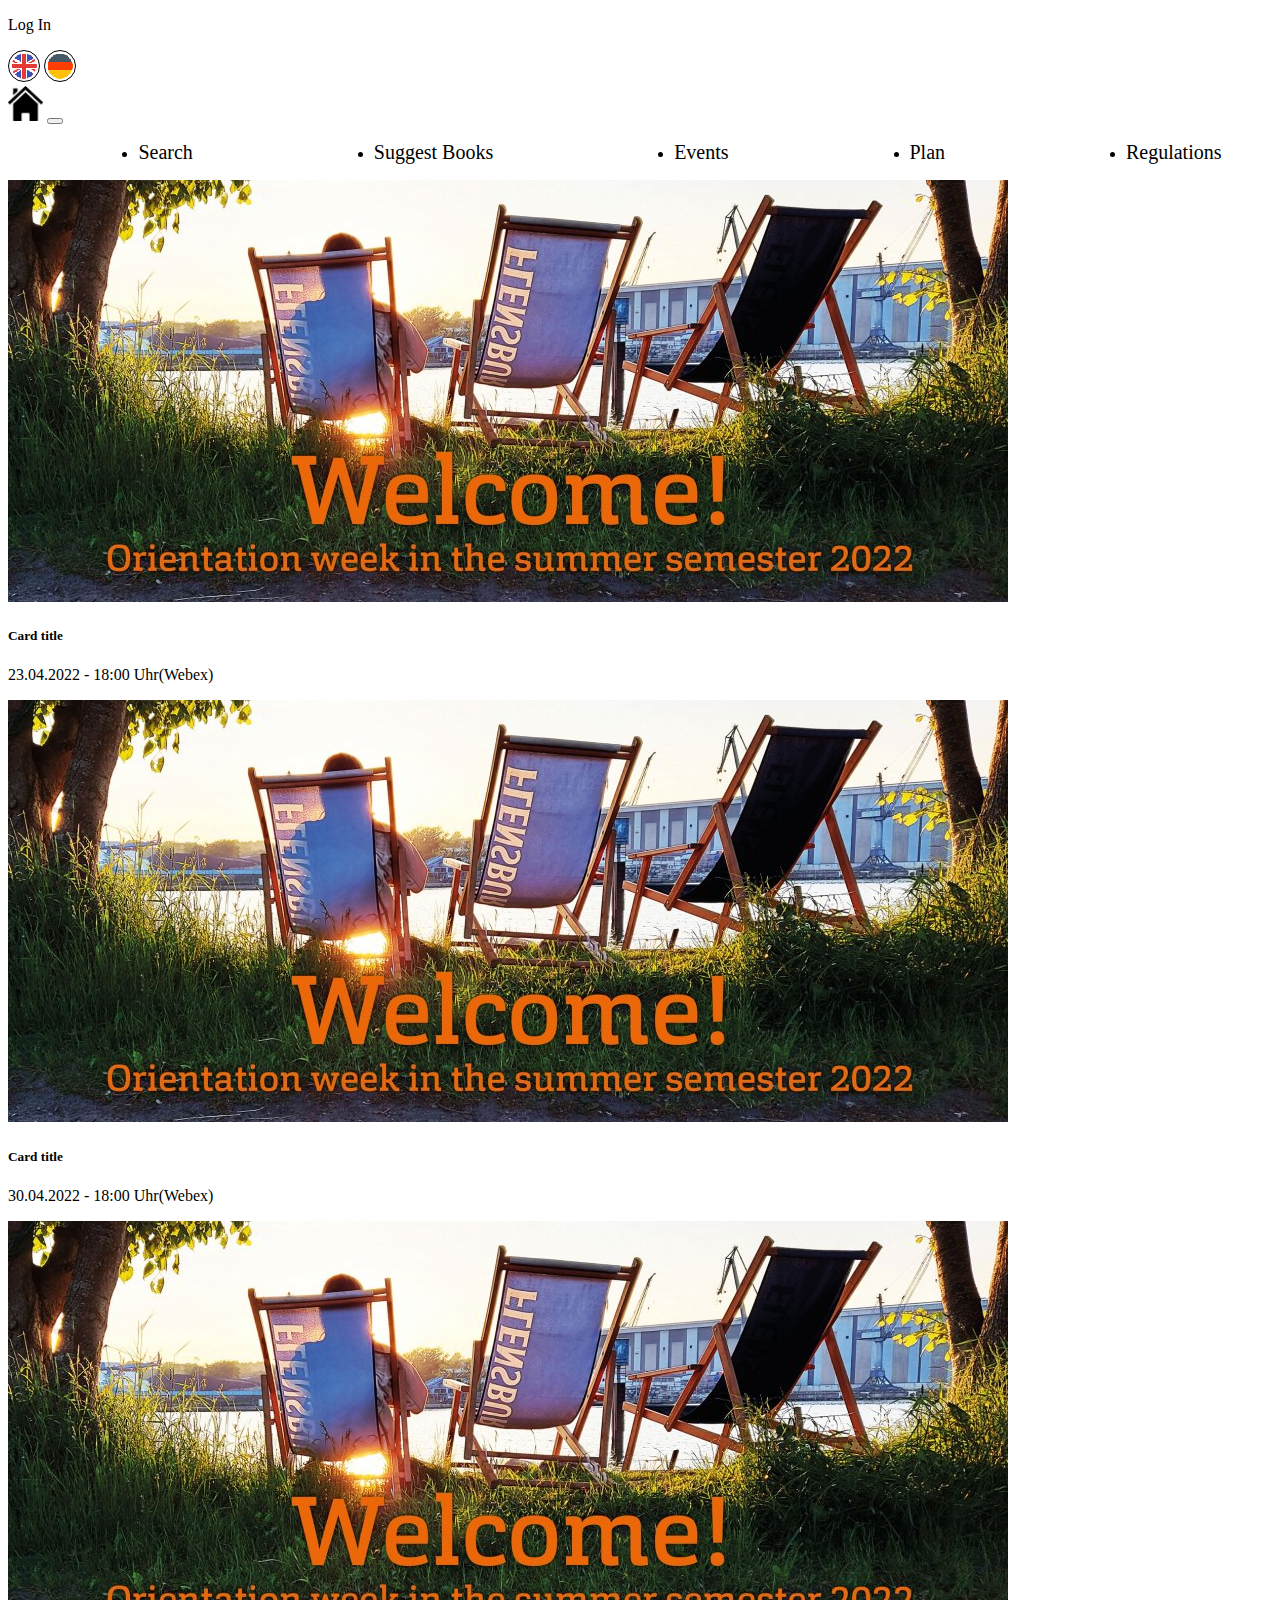
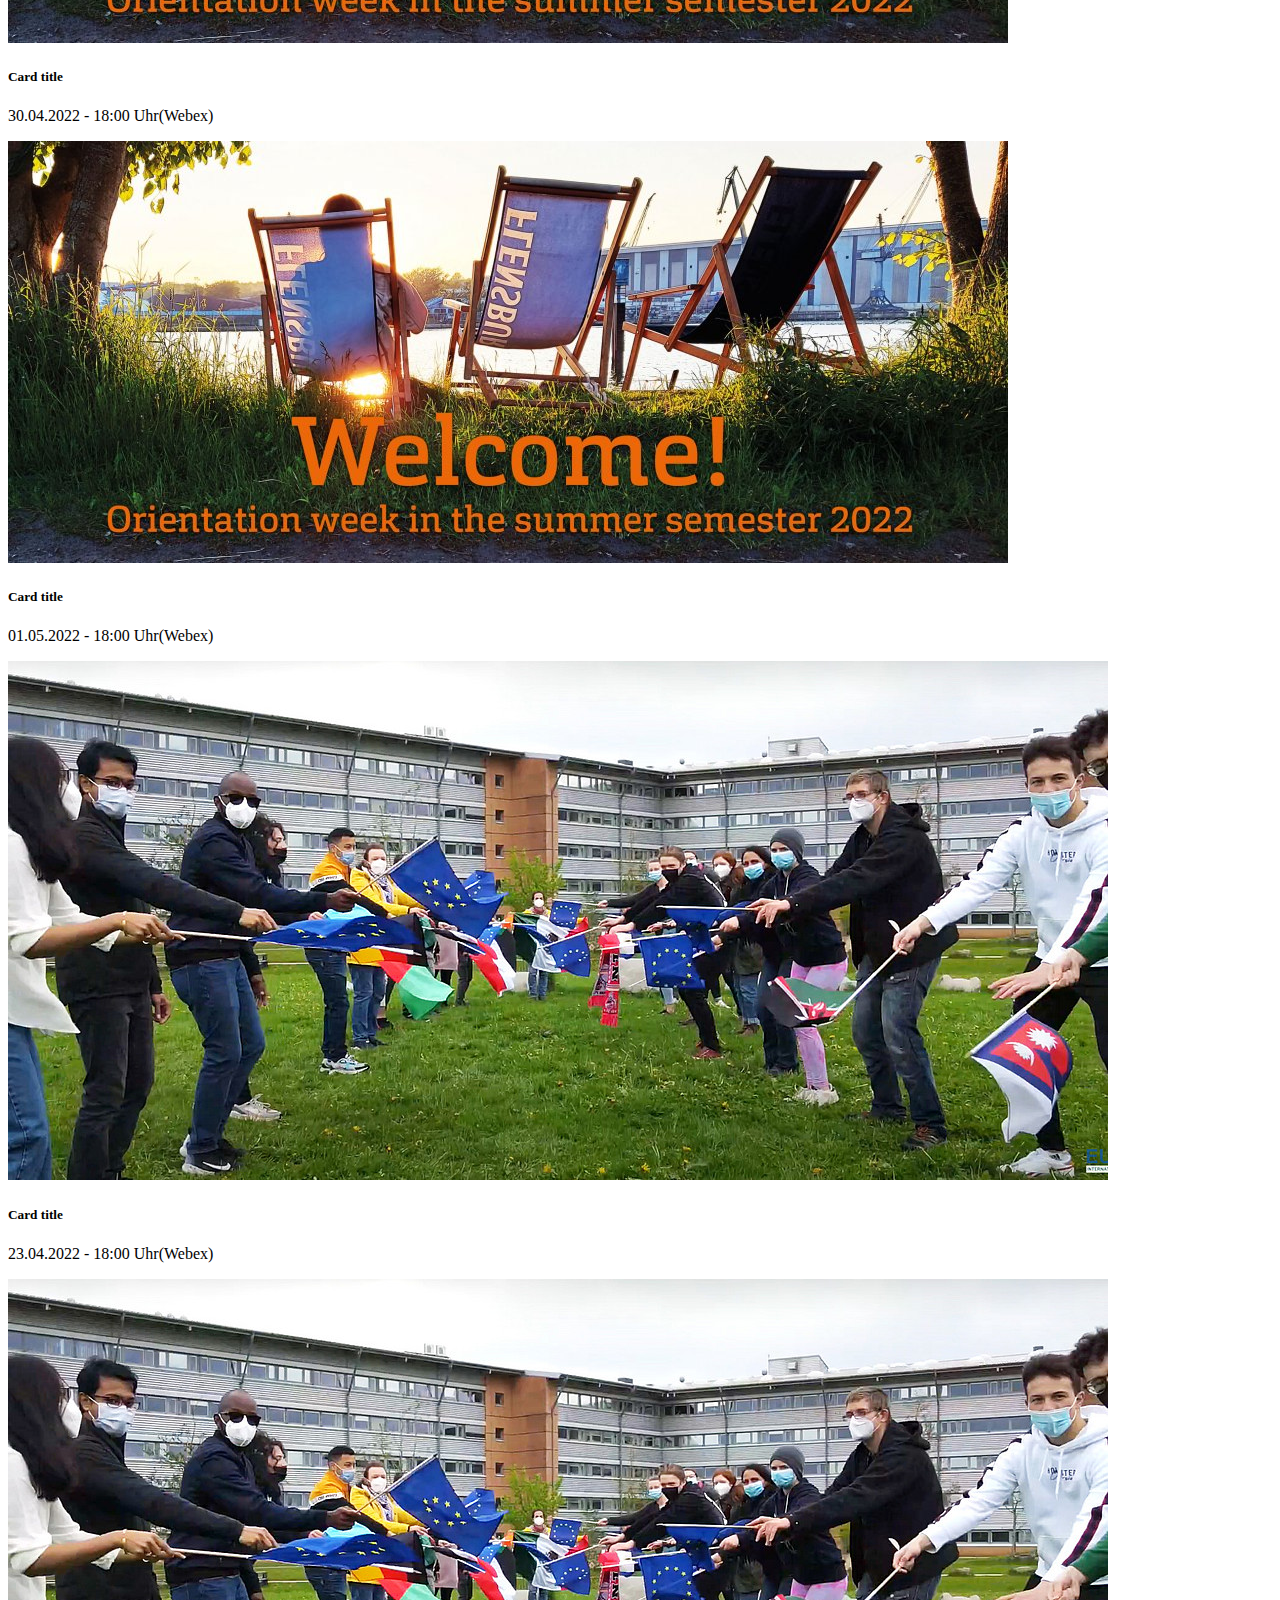
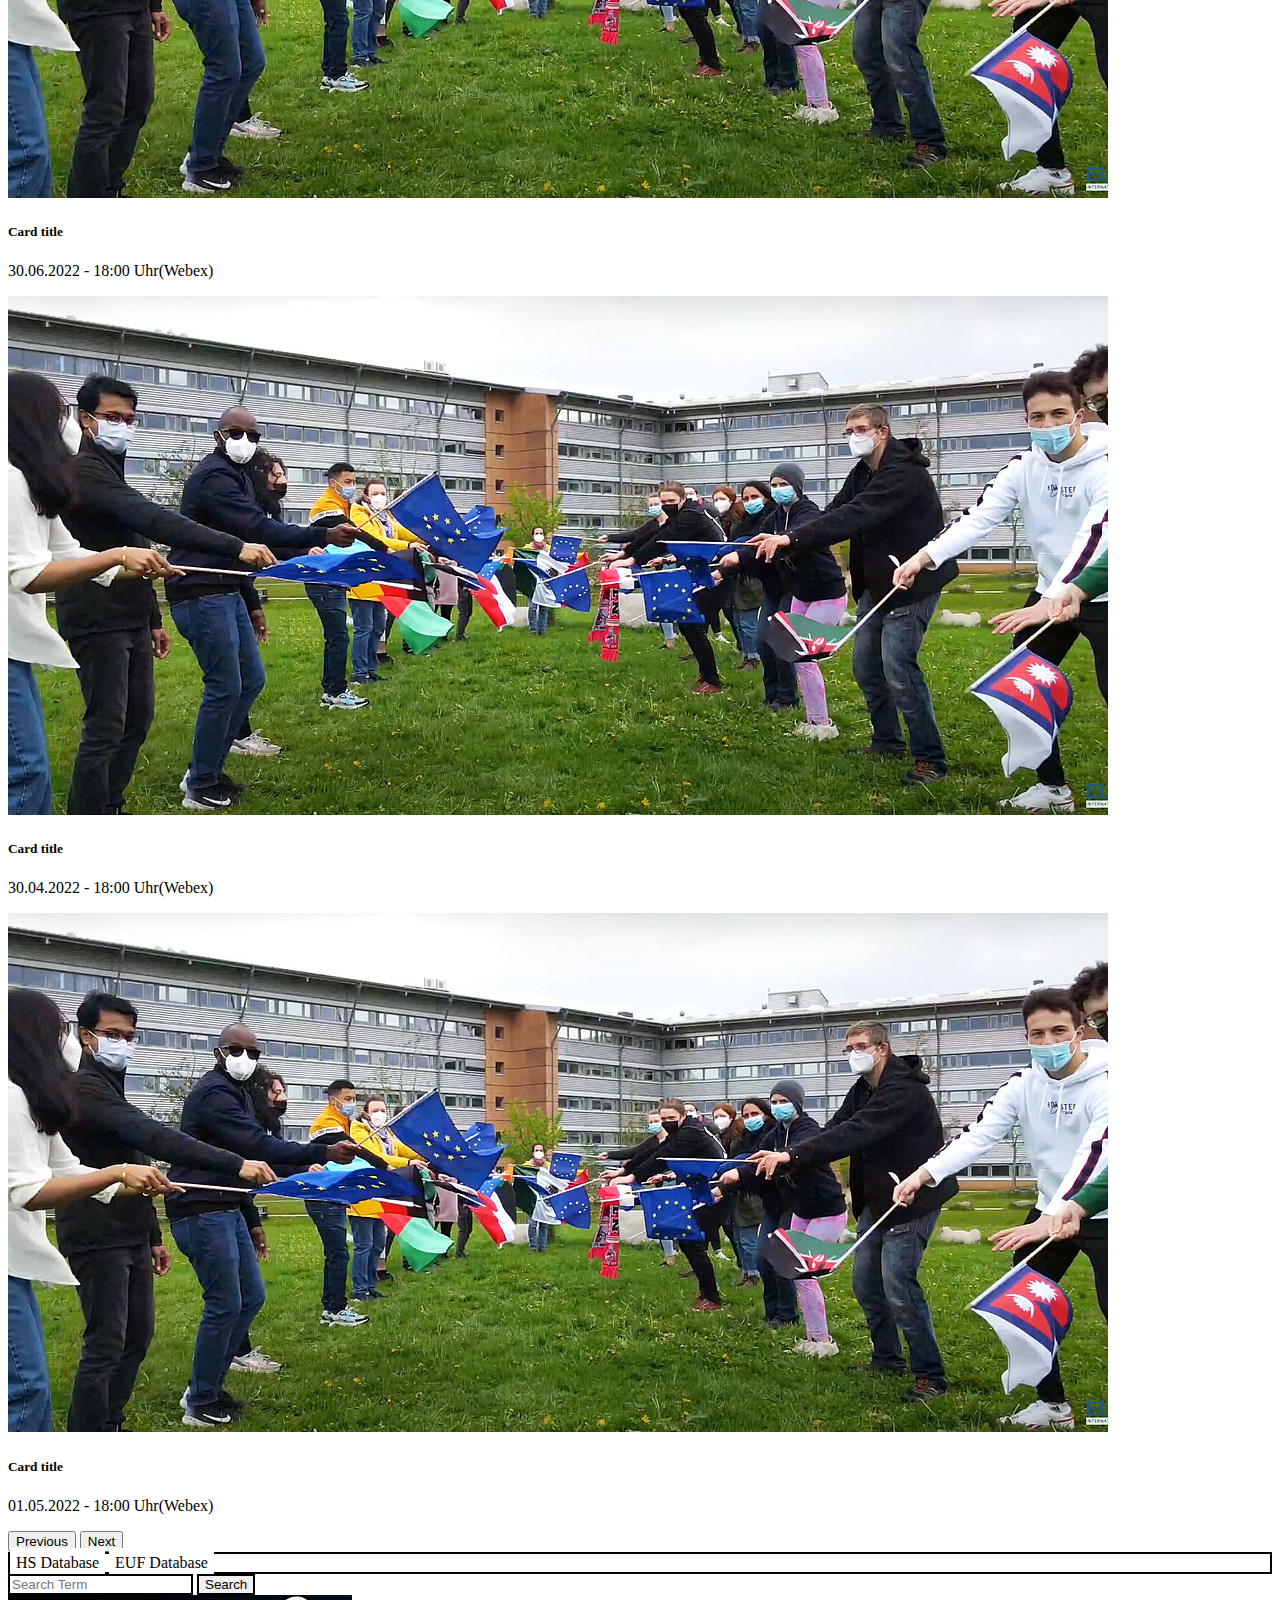
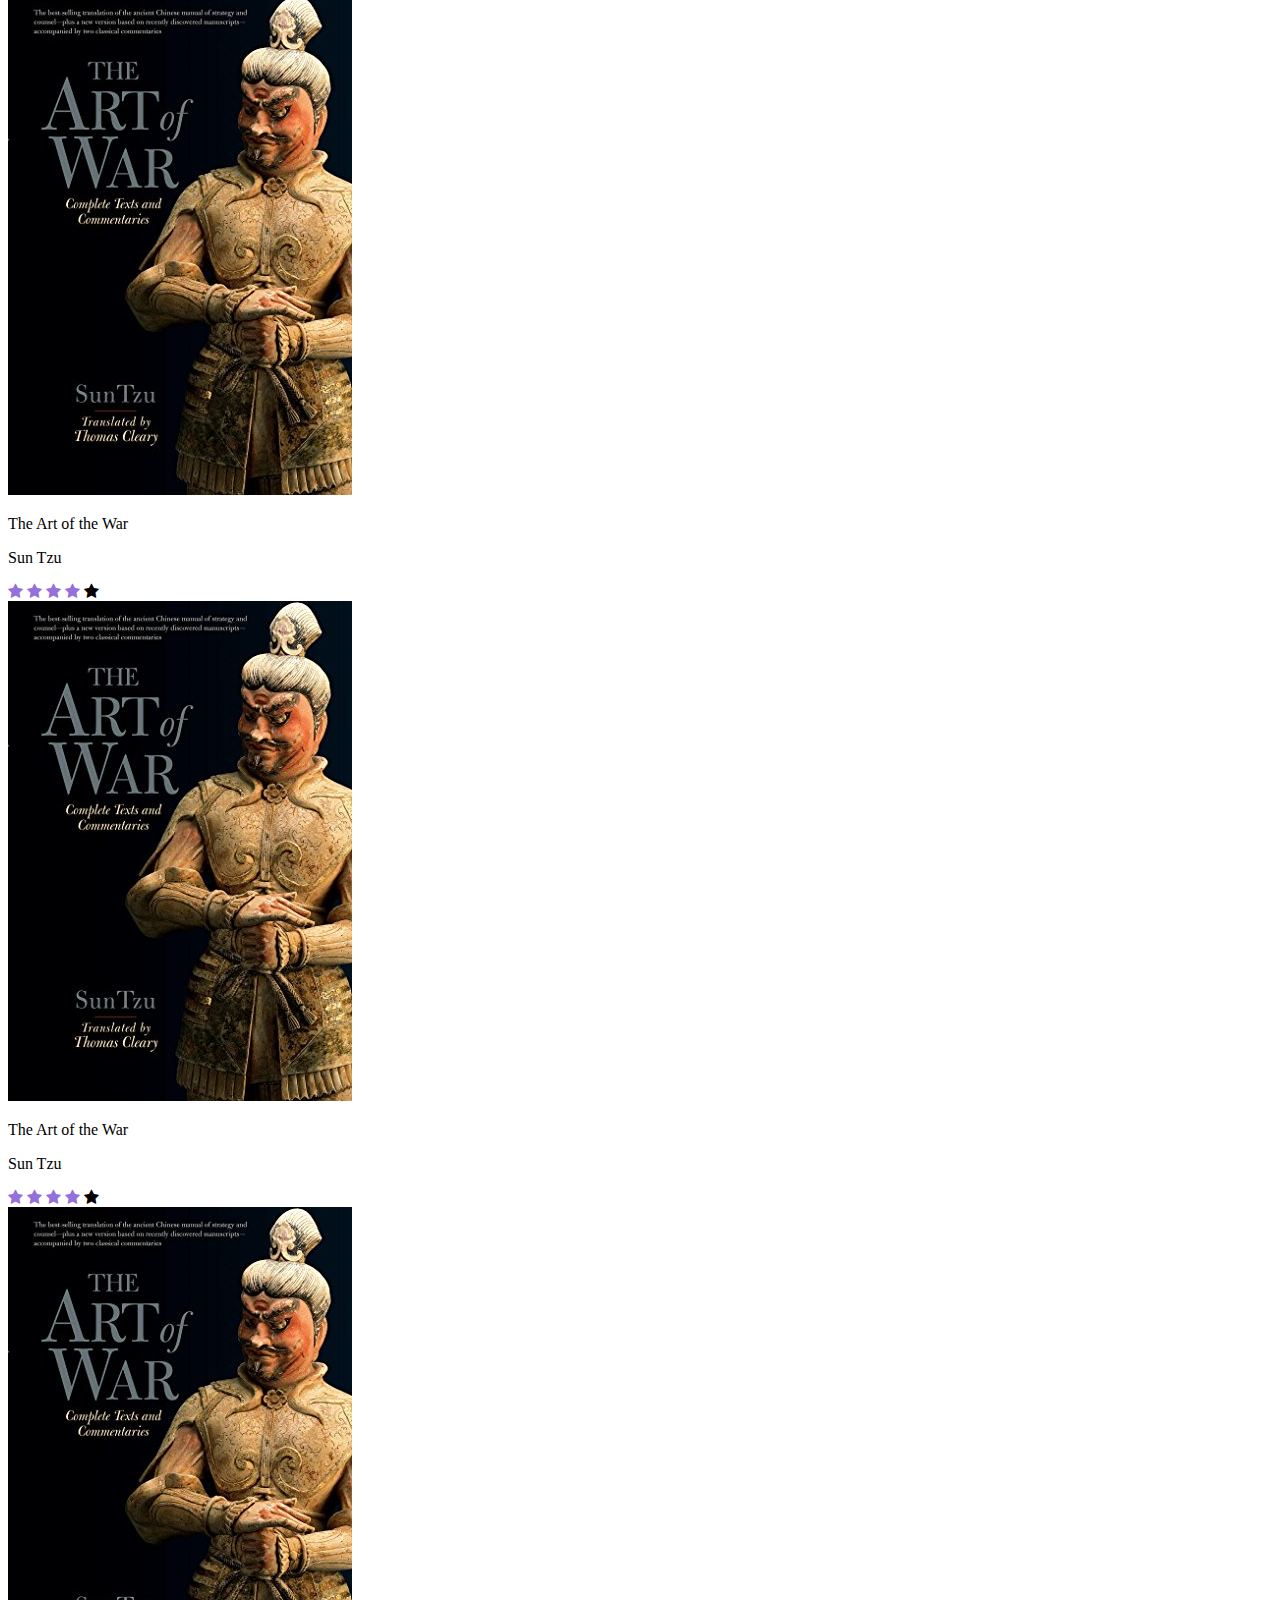
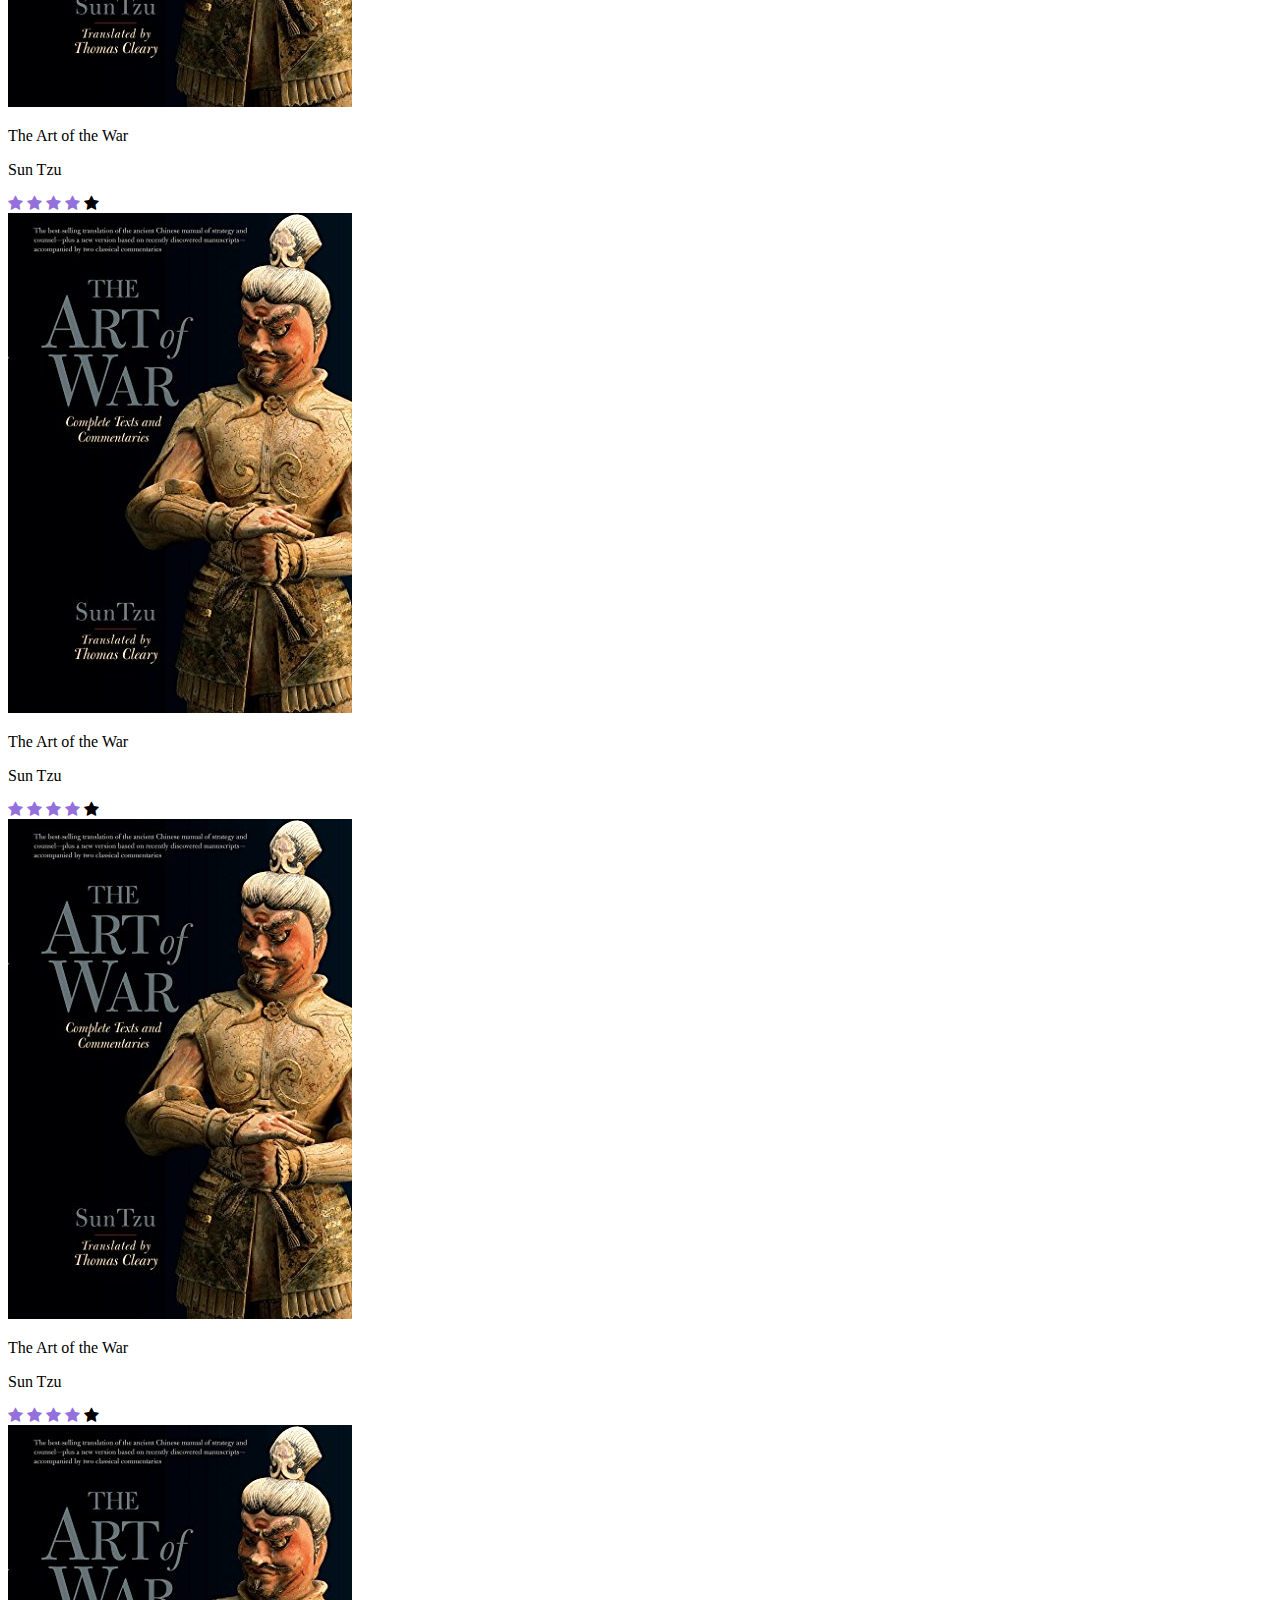
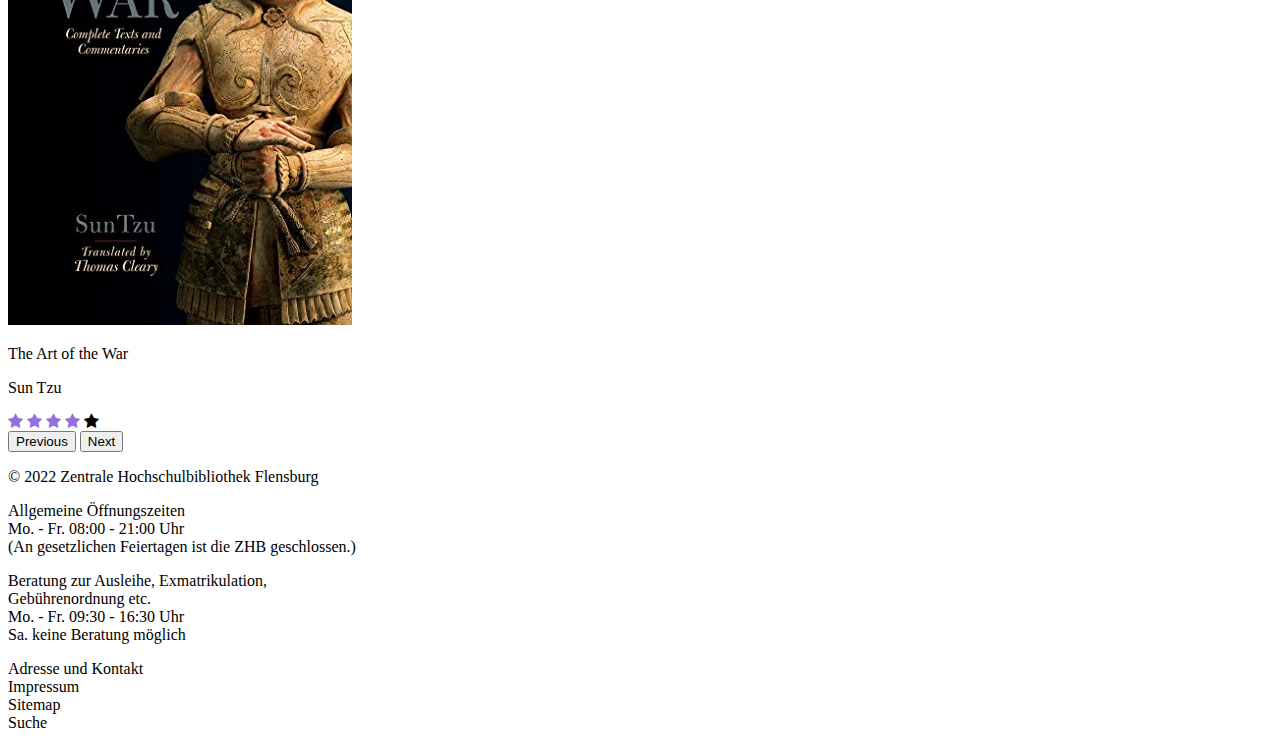
==== commit 8101cecb: "Fix everything 2" ====
--- a/index.html
+++ b/index.html
@@ -5,7 +5,10 @@
     <title>Searchbar Test</title>
     <link href="https://cdn.jsdelivr.net/npm/bootstrap@5.1.3/dist/css/bootstrap.min.css" rel="stylesheet" integrity="sha384-1BmE4kWBq78iYhFldvKuhfTAU6auU8tT94WrHftjDbrCEXSU1oBoqyl2QvZ6jIW3" crossorigin="anonymous"/>
     <link rel="stylesheet" href="https://cdnjs.cloudflare.com/ajax/libs/font-awesome/4.7.0/css/font-awesome.min.css"/>
+    <script defer type="text/javascript" src="source/lib/fuse.js"></script>
+    <script defer type="text/javascript" src="source/script/database.js"></script>
     <script defer type="text/javascript" src="source/script/common.js"></script>
+    <script defer type="text/javascript" src="source/script/search.js"></script>
     <script defer type="text/javascript" src="source/script/localize.js"></script>
     <link rel="stylesheet" href="source/pages/layout.css" />
     <style>
@@ -34,8 +37,8 @@
       <p onclick="promptLogin()" id="accountBar" class="local hoverArrow">##login</p>
     </div>
     <div class="pe-2 pt-3 bd-highlight">
-      <a class="keepLink" data-kl="search.html?lang=English" href=""><img class="langButton" src="source/img/britain.png" alt=""></a>
-      <a class="keepLink" data-kl="search.html?lang=German" href=""><img class="langButton" src="source/img/germany.png" alt=""></a>
+      <a class="keepLink" data-kl="index.html?lang=English" href=""><img class="langButton" src="source/img/britain.png" alt=""></a>
+      <a class="keepLink" data-kl="index.html?lang=German" href=""><img class="langButton" src="source/img/germany.png" alt=""></a>
     </div>
   </div>
   <nav class="navbar navbar-expand-lg navbar-light bg-success bg-opacity-50">
@@ -218,30 +221,74 @@
         </button>
       </div>
     </section>
-    <section>
-      <div class="container">
-        <div class="row bg-success p-2 bg-opacity-50">
-          <div class="col-lg-9 col-md-6 col-sm-12">
-            <form action="source/pages/search.html">
-              <label for="search">Search:</label><br />
-              <input type="search" id="search" name="search" value="" /><br />
-              <input type="submit" value="Submit" />
-            </form>
-          </div>
-          <div class="col-lg-3 col-md-6 col-sm-12 bg-light mt-3">
-            <p class="mb-3 text-center">Öffnungzeiten</p>
-            <p class="text-center">
-              Mo - Freitag:&nbsp&nbsp&nbsp 08:00 - 20:00 Uhr <br />
-              Sa:&nbsp&nbsp&nbsp&nbsp&nbsp&nbsp&nbsp&nbsp&nbsp&nbsp&nbsp&nbsp&nbsp&nbsp&nbsp
-              &nbsp&nbsp&nbsp&nbsp 08:00 - 12:00 Uhr<br />
-              So u.&nbspFeiertags:&nbsp&nbsp&nbsp&nbsp&nbsp&nbsp&nbsp&nbsp
-              Geschlossen
-              <br />
-            </p>
-          </div>
+  <section class="mt-3">
+    <div class="containerz">
+      <div class="row bg-success p-2 bg-opacity-25">
+        <form action="source/pages/search.html" id="searchForm">
+          <div class="row w-75 mt-5 mx-auto searchElement">
+            <input type="radio" id="searchDBHS" class="formDBHS hide-radio" name="db" value="HS" required>
+            <input type="radio" id="searchDBEUF" class="formDBEUF hide-radio" name="db" value="EUF" required>
+            <label for="searchDBHS" class="dbLabel col-6  text-black text-center local" onclick="changeDB('HS')">##dbHS</label>
+            <label for="searchDBEUF" class="dbLabel col-6 text-black text-center local" onclick="changeDB('EUF')">##dbEUF</label>
+          </div>
+          <div class="row input-group mb-5 mx-auto bg-success text-white w-75">
+            <input
+                    type="text"
+                    class="col-10 form-control py-2 searchElement localP"
+                    data-local="placeholder"
+                    id="search"
+                    name="search"
+                    placeholder="##searchTerm"
+                    aria-label=""
+                    aria-describedby="button-addon2"
+                    oninput="preSearch(event)"
+            />
+            <button class="col-2 btn text-white searchElement searchButton local" type="submit" id="button-addon2">##search</button>
+            <div id="preSearch"></div>
+          </div>
+          <p id="resetFilter" onclick="resetFilter()" class="hide local hoverArrow">##filterReset</p>
+          <input type="text" class="hide formLang" name="lang" value=""/>
+          <input type="text" class="hide formBook" name="book" value=""/>
+          <input type="text" class="hide formUsername" name="username" value=""/>
+          <input type="text" class="hide formFilter" name="filter" value=""/>
+        </form>
+      </div>
+
+
+
+      <div class="row bg-success p-2 bg-opacity-25">
+        <div class="col-6">
+          <!--<form action="search.html" id="searchForm">
+            <input type="radio" id="searchDBHS" class="formDBHS hide-radio" name="db" value="HS" required>
+            <input type="radio" id="searchDBEUF" class="formDBEUF hide-radio" name="db" value="EUF" required>
+            <label for="searchDBHS" class="dbLabel" onclick="paramDB='HS';reloadLinks();divSearchForm.submit();">HS</label>
+            <label for="searchDBEUF" class="dbLabel" onclick="paramDB='EUF';reloadLinks();divSearchForm.submit();">EUF</label>
+            <label for="search">Search:</label><br />
+            <input
+              type="search"
+              id="search"
+              name="search"
+              value=""
+              oninput="preSearch(event)"
+            /><br />
+            <div id="preSearch"></div>
+            <input type="text" class="hide formLang" name="lang" value=""/>
+            <input type="text" class="hide formBook" name="book" value=""/>
+            <input type="text" class="hide formUsername" name="username" value=""/>
+            <input type="text" class="hide formFilter" name="filter" value=""/>
+            <input
+              type="submit"
+              value="##submit"
+              class="localP"
+              data-local="value"
+            />
+          </form>-->
         </div>
+        <div class="col-3"></div>
+        <div class="col-3"></div>
       </div>
-    </section>
+    </div>
+  </section>
     <section class="my-4">
       <div
         id="carouselExampleControls"
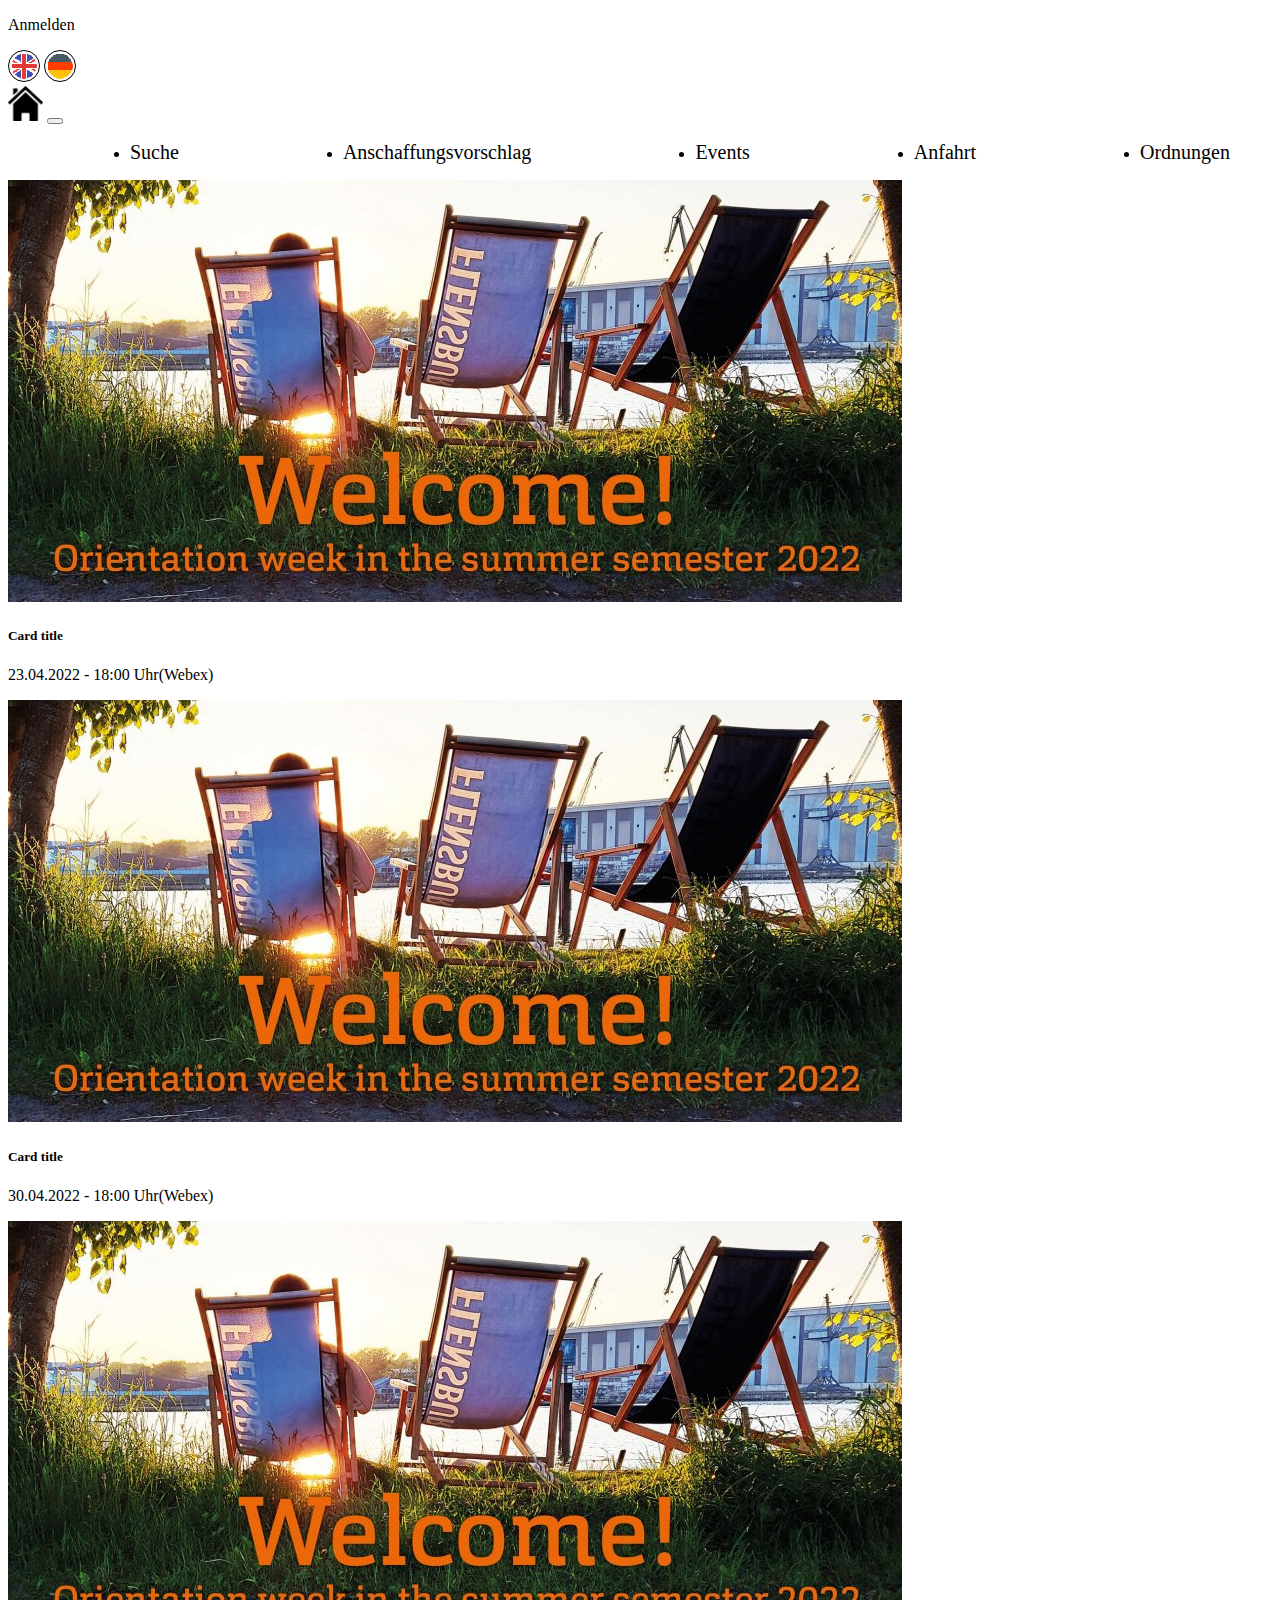
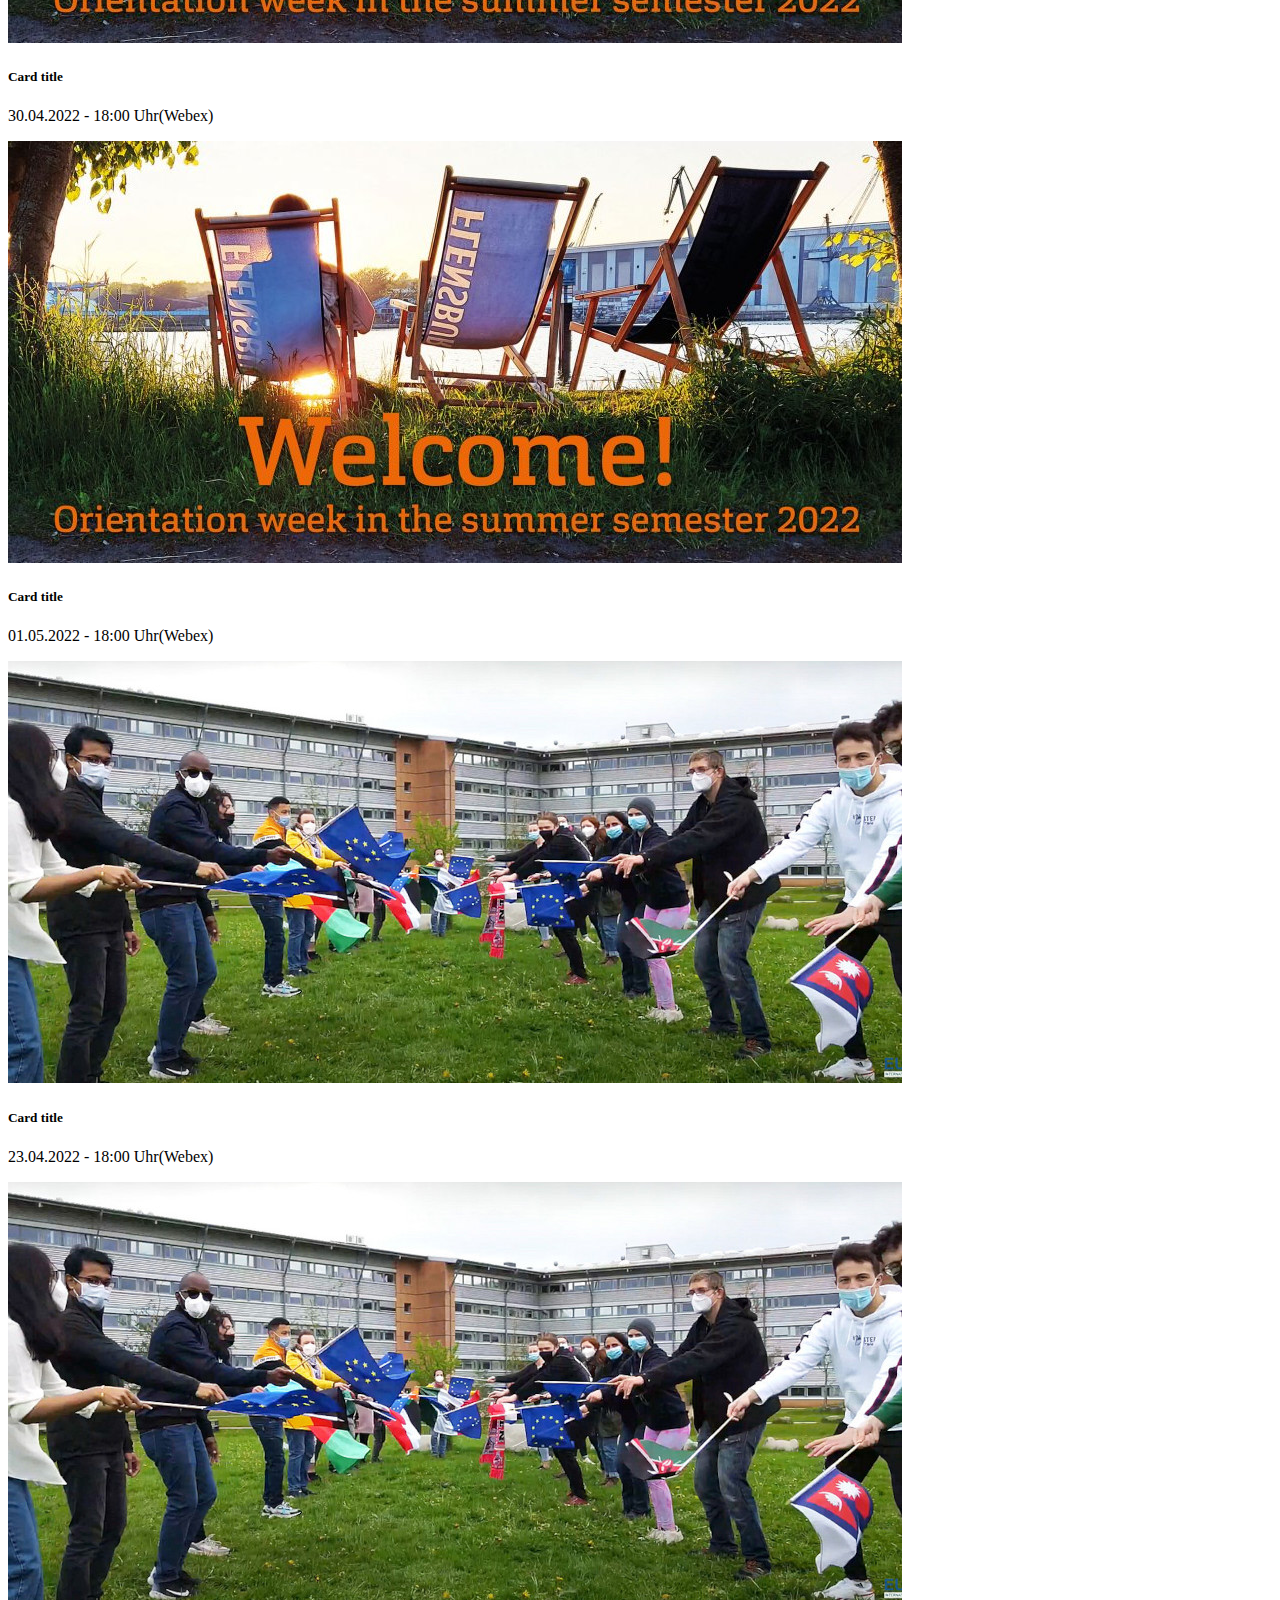
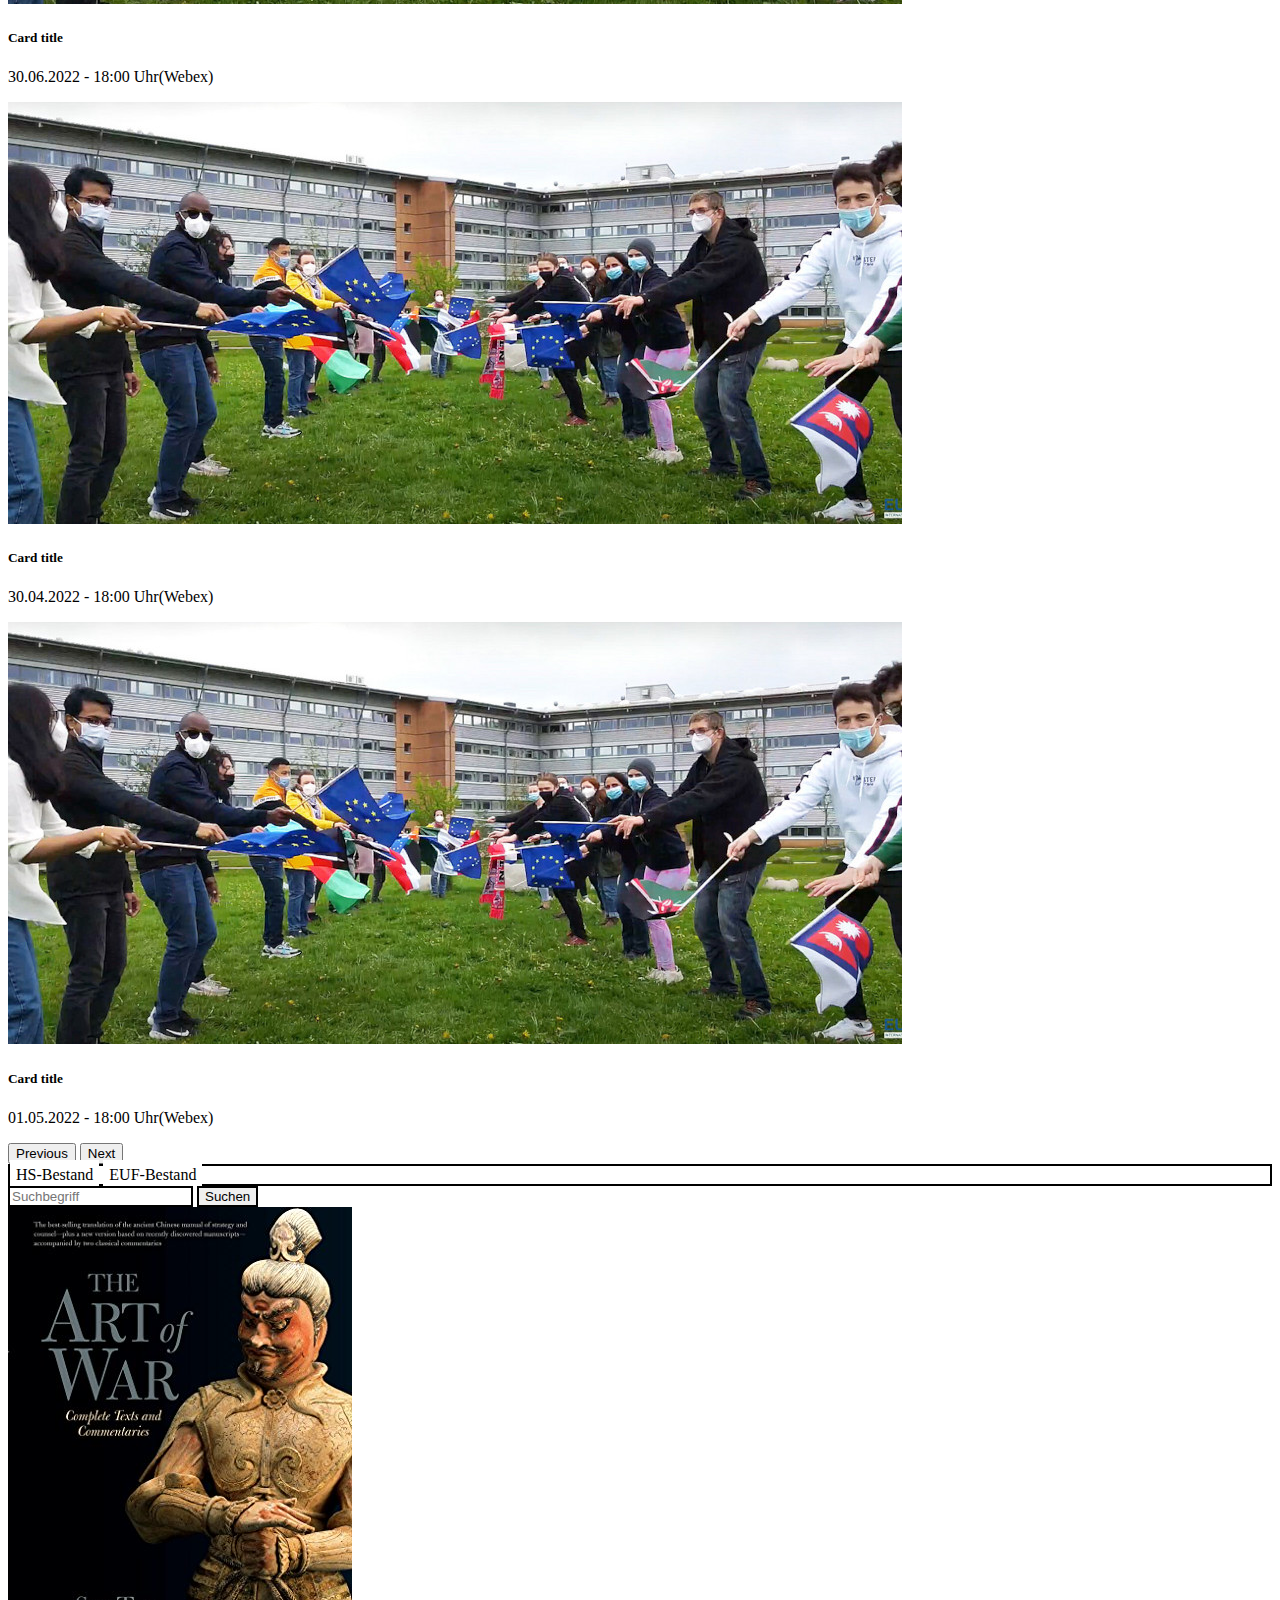
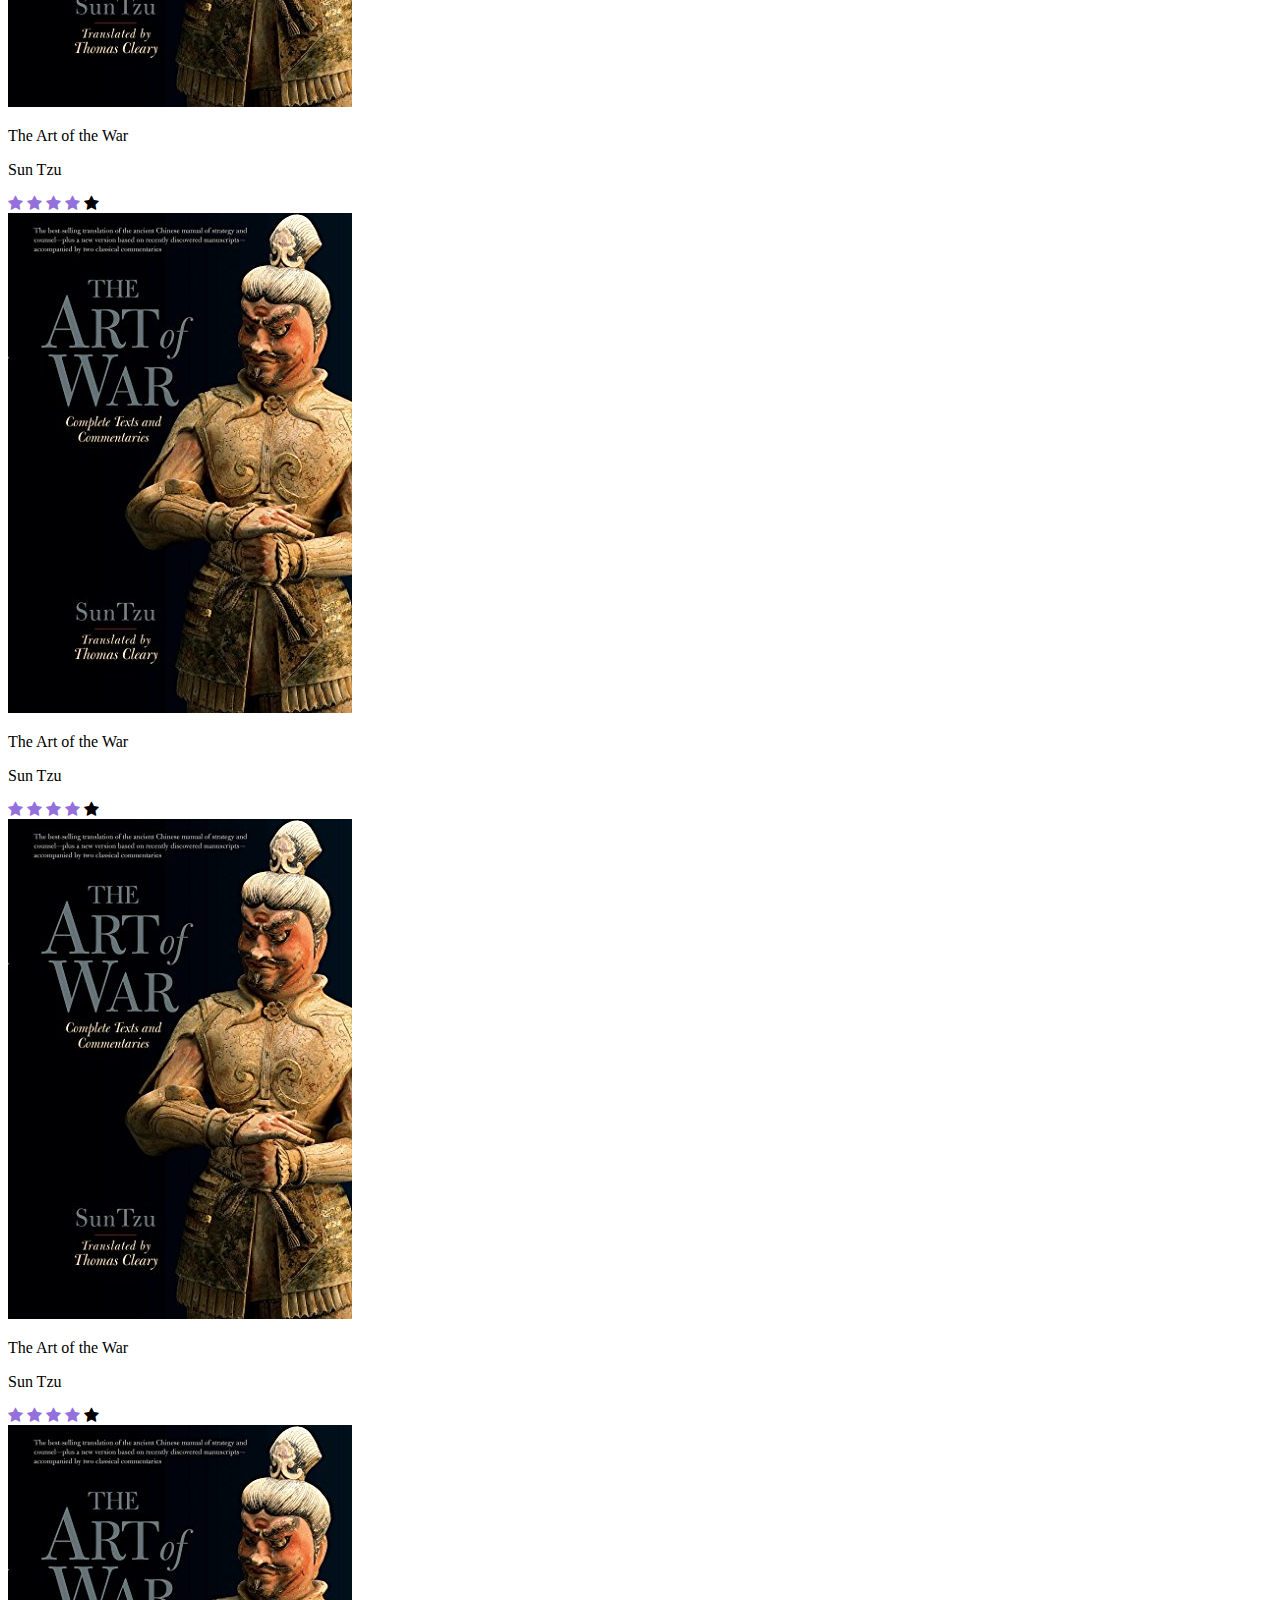
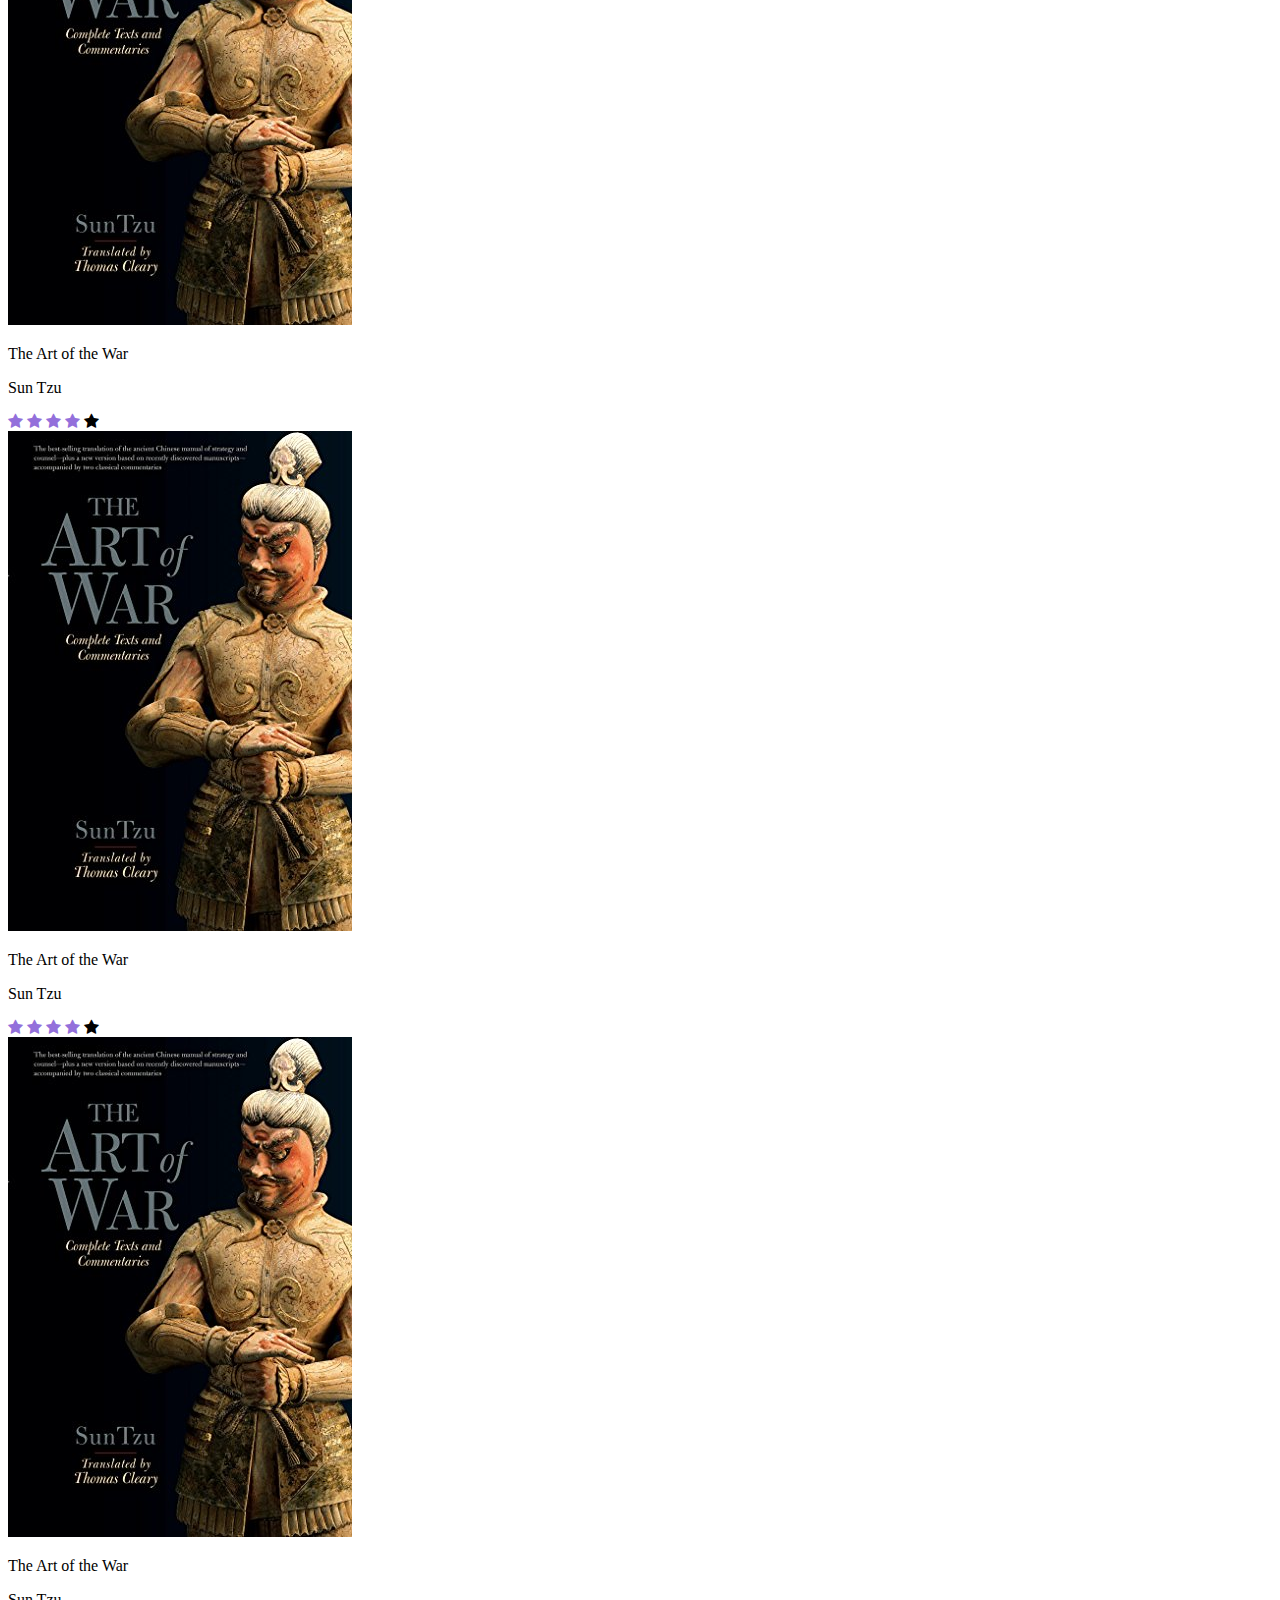
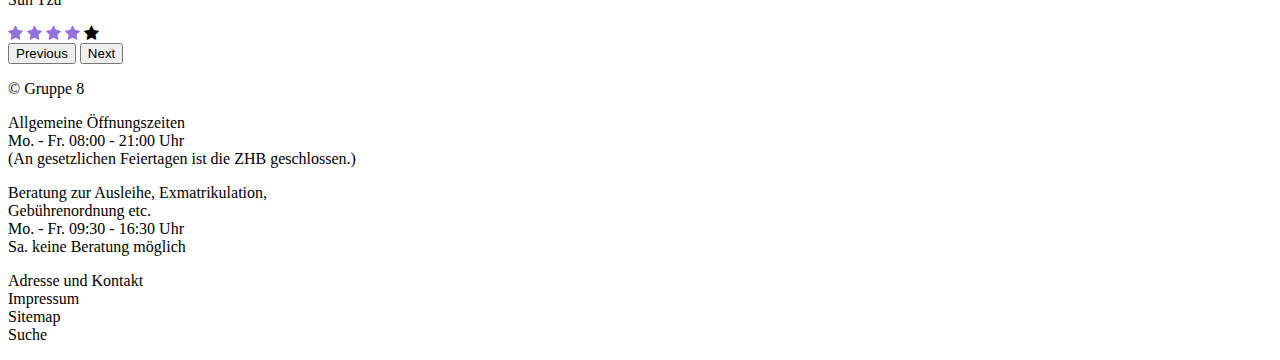
==== commit b28399fb: "Copyright" ====
--- a/index.html
+++ b/index.html
@@ -228,8 +228,8 @@
           <div class="row w-75 mt-5 mx-auto searchElement">
             <input type="radio" id="searchDBHS" class="formDBHS hide-radio" name="db" value="HS" required>
             <input type="radio" id="searchDBEUF" class="formDBEUF hide-radio" name="db" value="EUF" required>
-            <label for="searchDBHS" class="dbLabel col-6  text-black text-center local" onclick="changeDB('HS')">##dbHS</label>
-            <label for="searchDBEUF" class="dbLabel col-6 text-black text-center local" onclick="changeDB('EUF')">##dbEUF</label>
+            <label for="searchDBHS" class="dbLabel col-6  text-black text-center local" onclick="changeDBNoLoad('HS')">##dbHS</label>
+            <label for="searchDBEUF" class="dbLabel col-6 text-black text-center local" onclick="changeDBNoLoad('EUF')">##dbEUF</label>
           </div>
           <div class="row input-group mb-5 mx-auto bg-success text-white w-75">
             <input
@@ -246,7 +246,7 @@
             <button class="col-2 btn text-white searchElement searchButton local" type="submit" id="button-addon2">##search</button>
             <div id="preSearch"></div>
           </div>
-          <p id="resetFilter" onclick="resetFilter()" class="hide local hoverArrow">##filterReset</p>
+          <p id="resetFilter" onclick="resetFilterNoLoad()" class="hide local hoverArrow">##filterReset</p>
           <input type="text" class="hide formLang" name="lang" value=""/>
           <input type="text" class="hide formBook" name="book" value=""/>
           <input type="text" class="hide formUsername" name="username" value=""/>
@@ -459,7 +459,7 @@
       <div class="container">
           <div class="row ">
             <div class="col">
-              <p class="text-black">© 2022 Zentrale Hochschulbibliothek Flensburg</p>
+              <p class="text-black">© Gruppe 8</p>
               <p class="text-black">
                  <span class="fw-bold">Allgemeine Öffnungszeiten</span><br>
                   Mo. - Fr. 08:00 - 21:00 Uhr <br>
--- a/source/pages/layout.css
+++ b/source/pages/layout.css
@@ -118,4 +118,9 @@
 
 .hoverArrow {
     cursor: pointer;
+}
+
+body {
+    max-width: 100vw;
+    overflow-x: hidden;
 }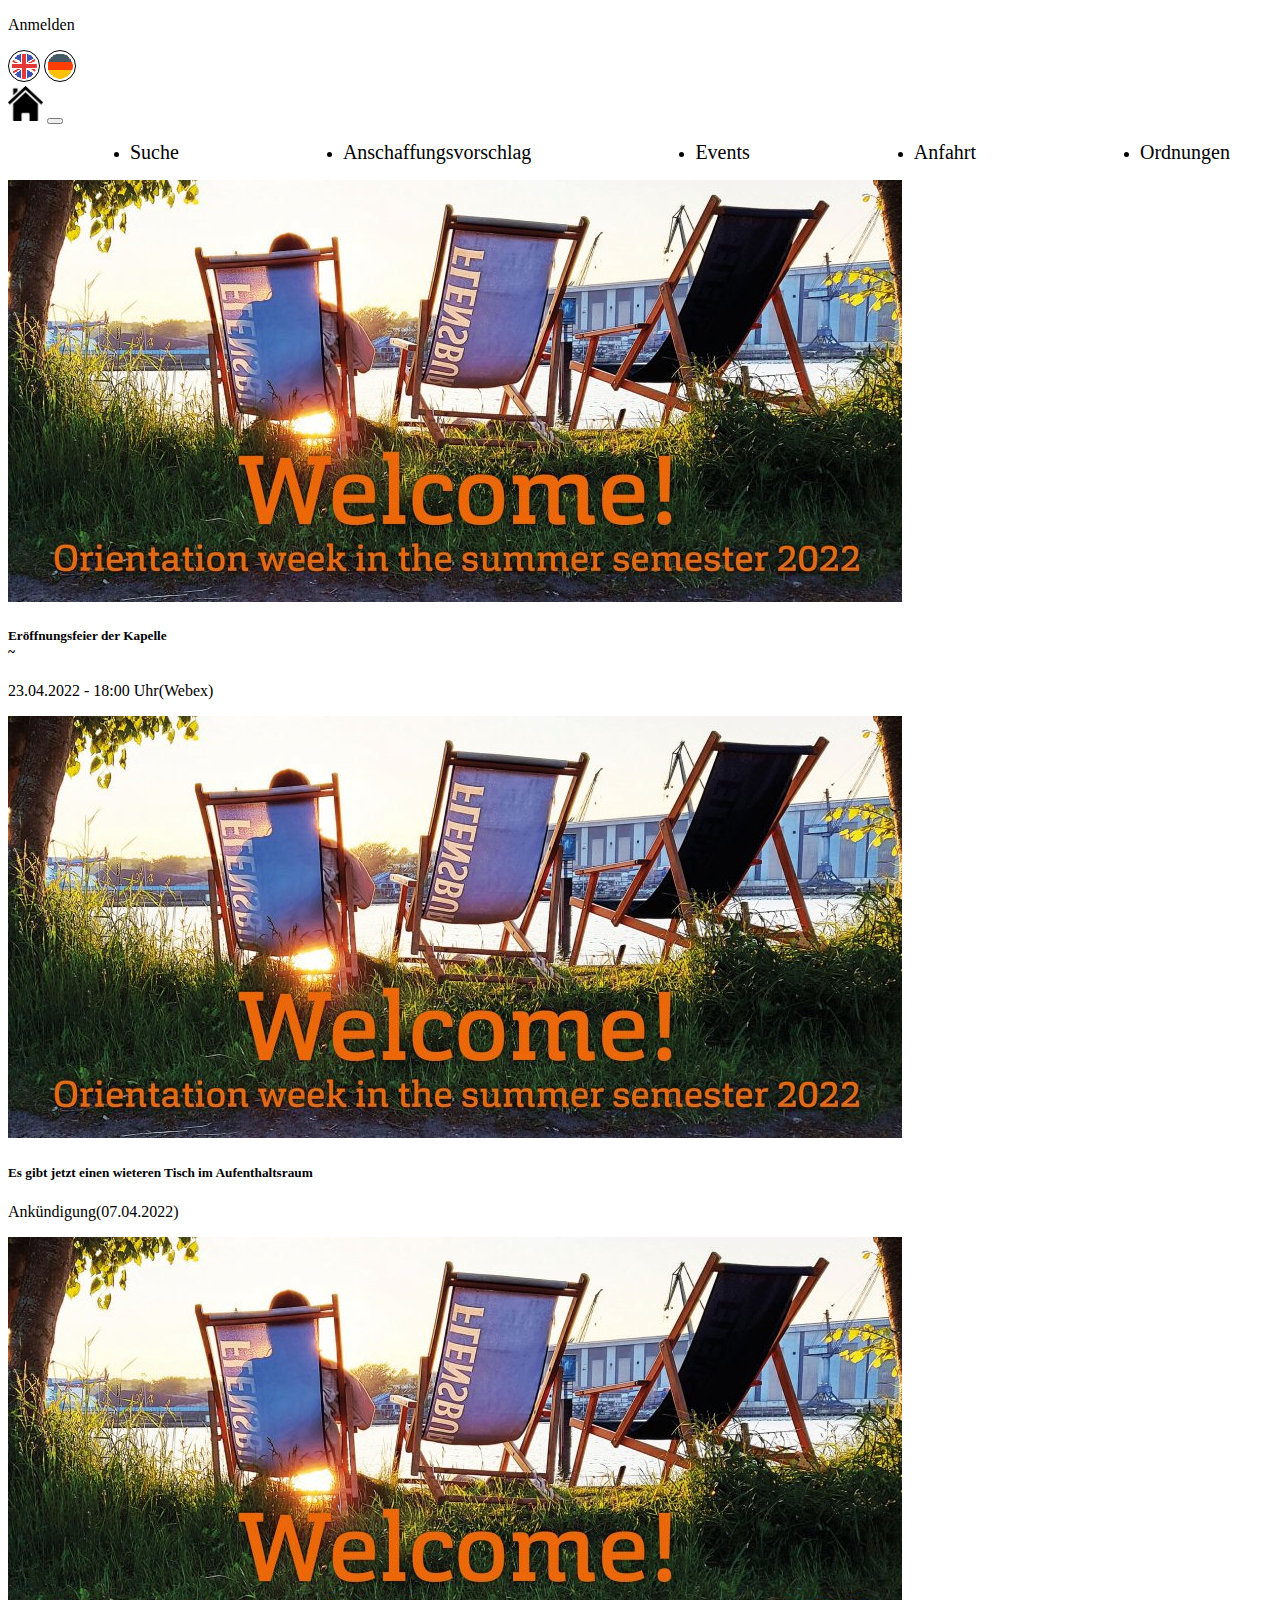
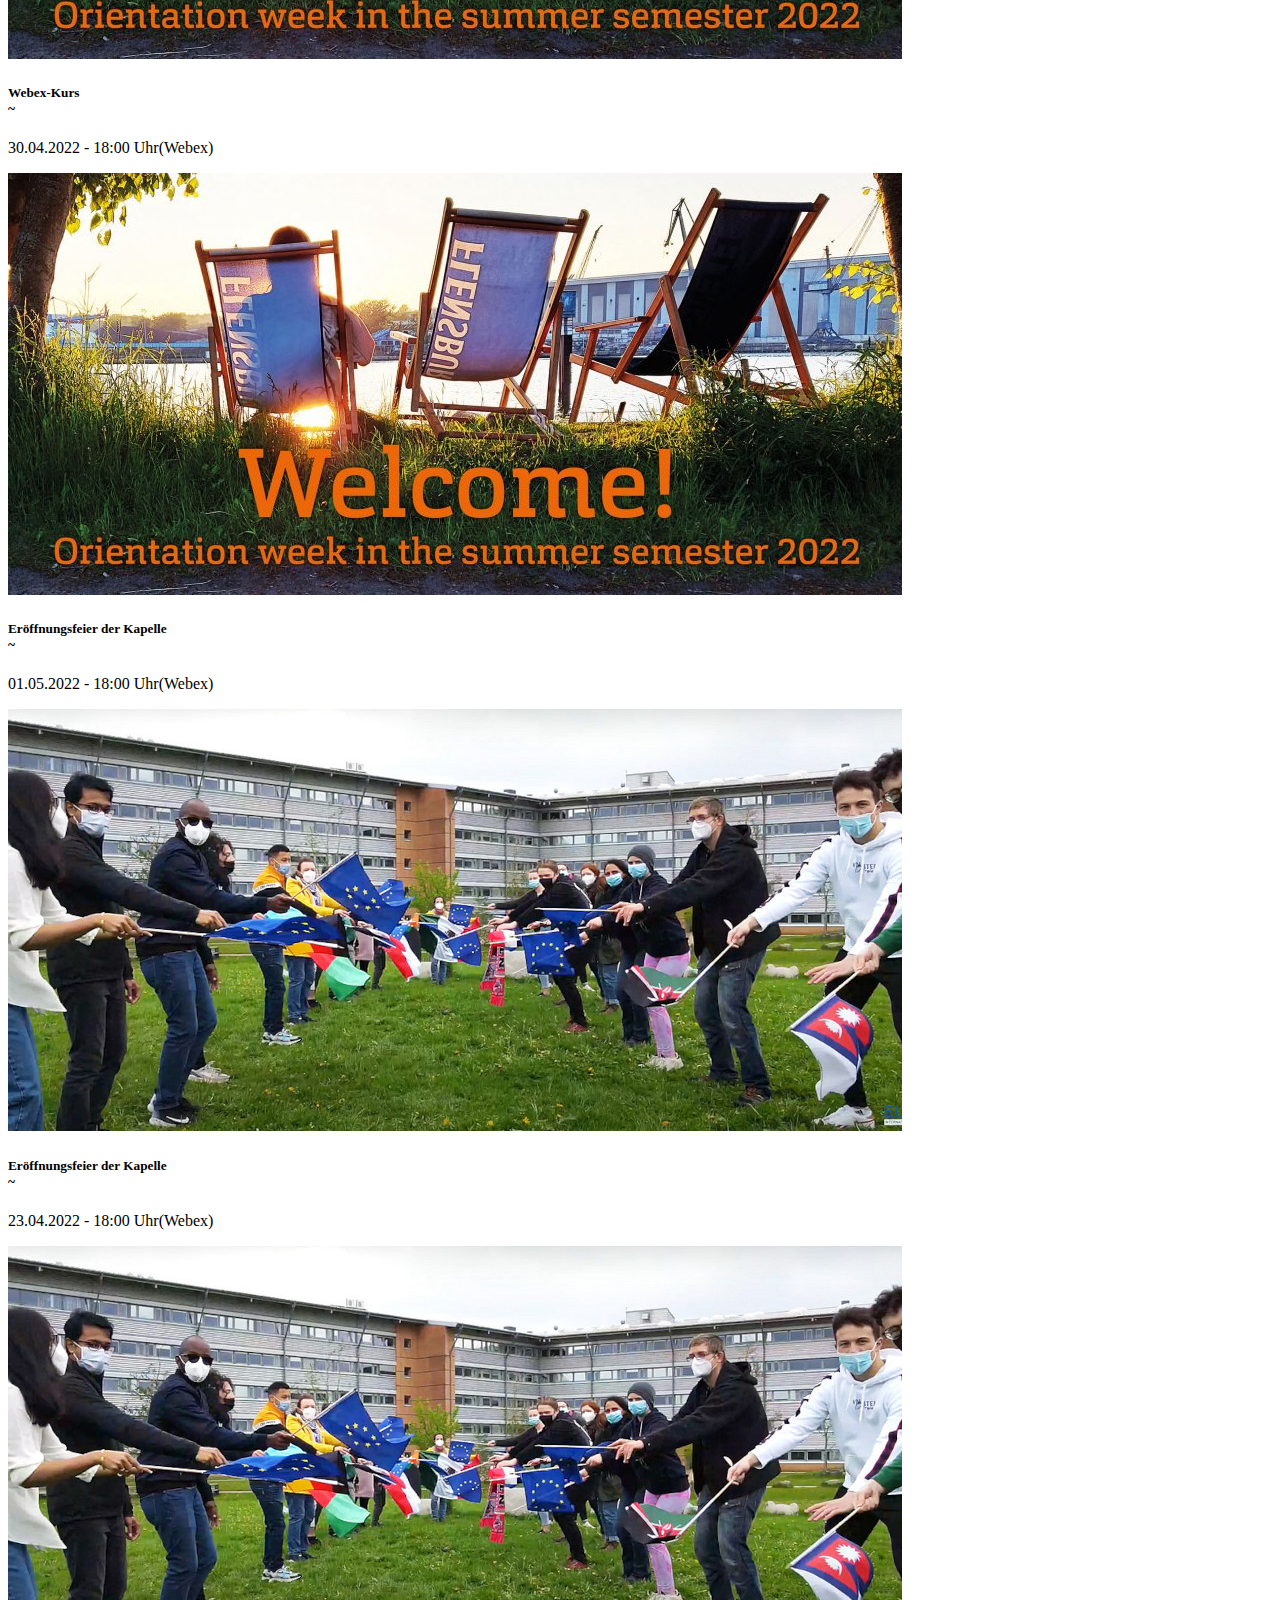
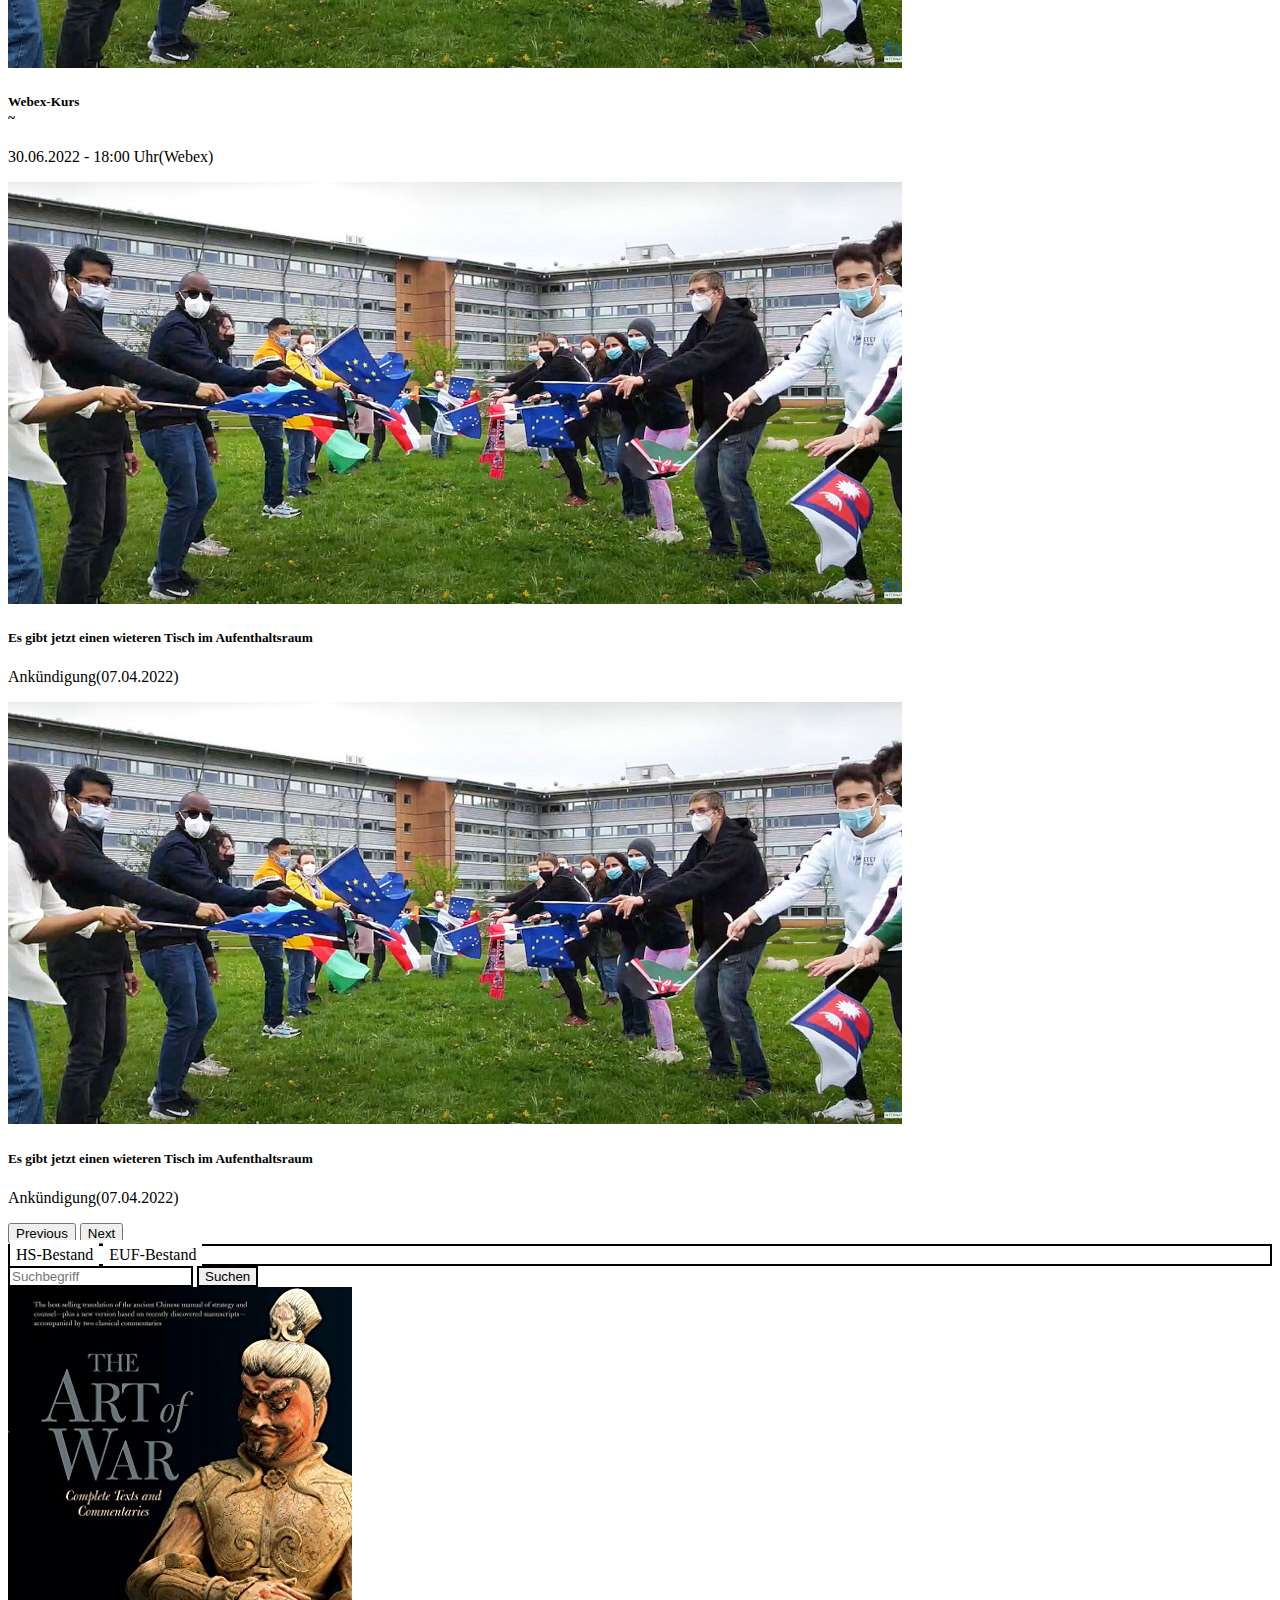
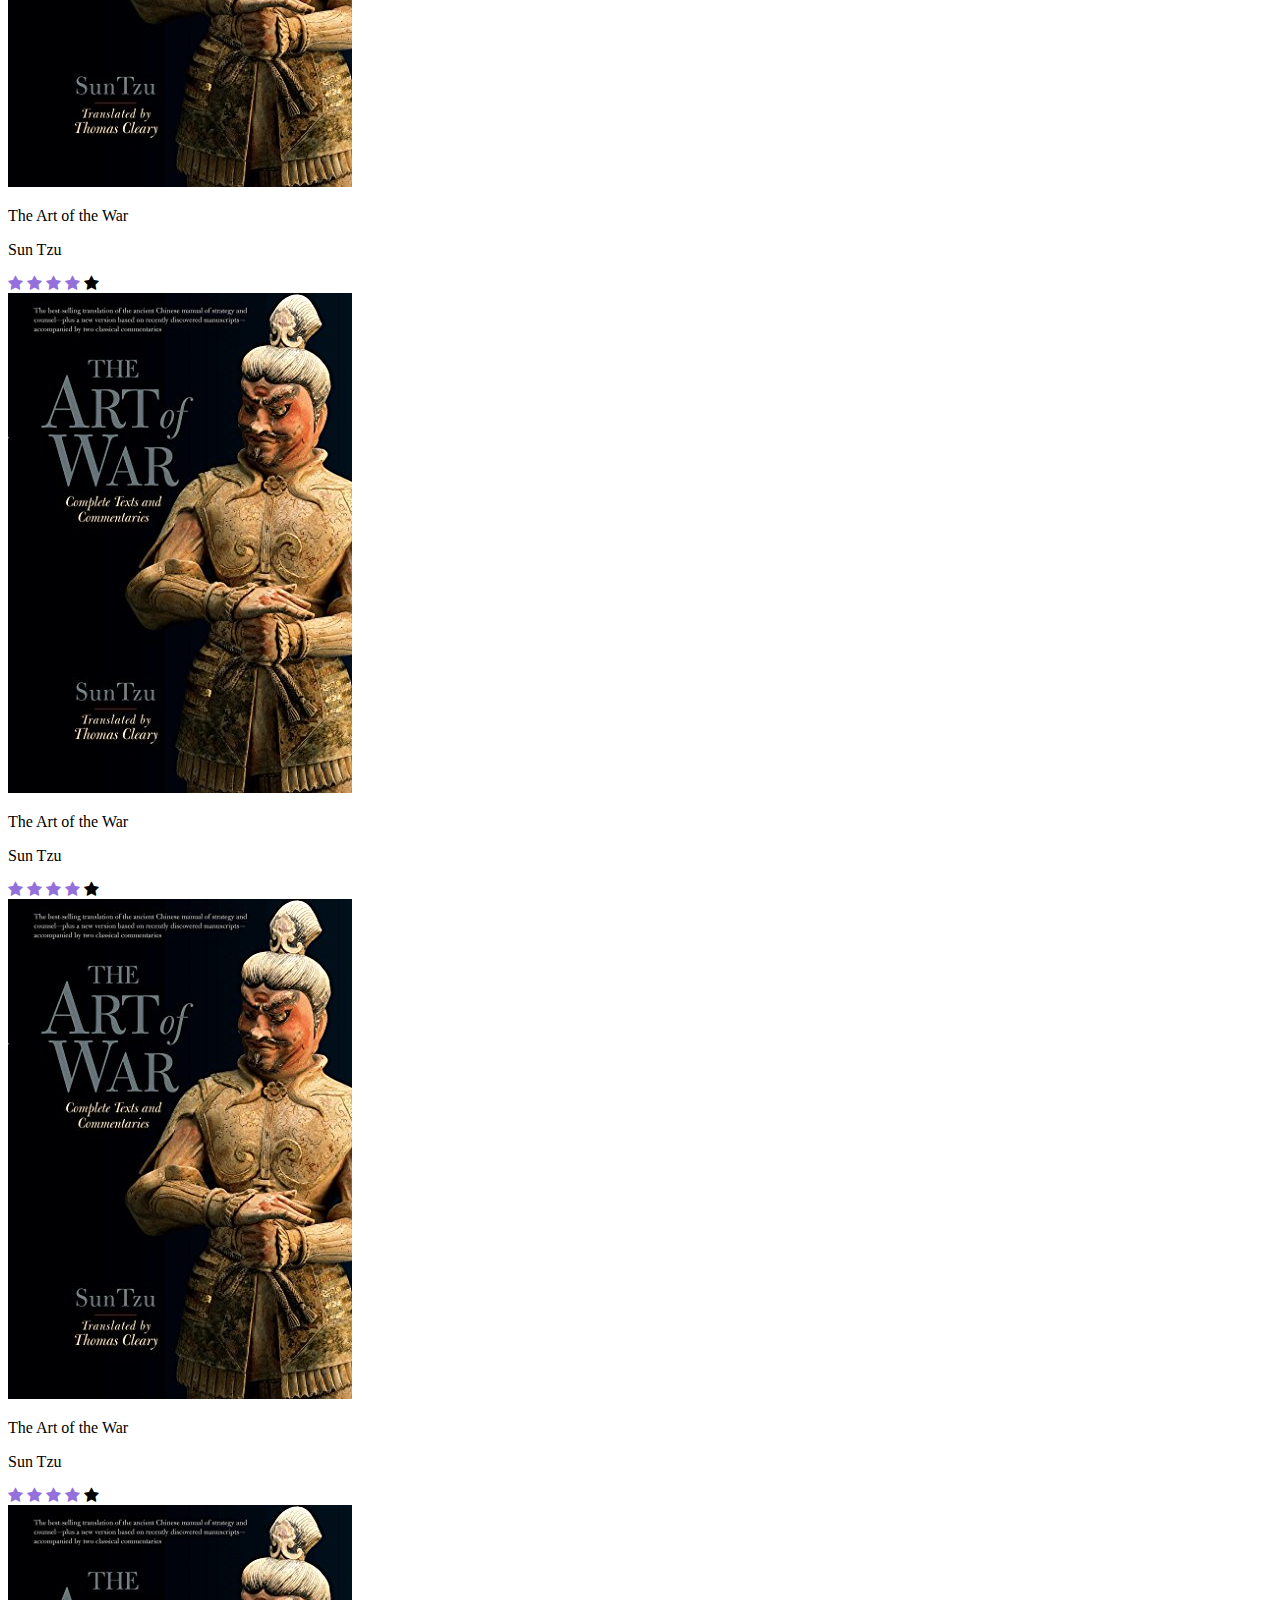
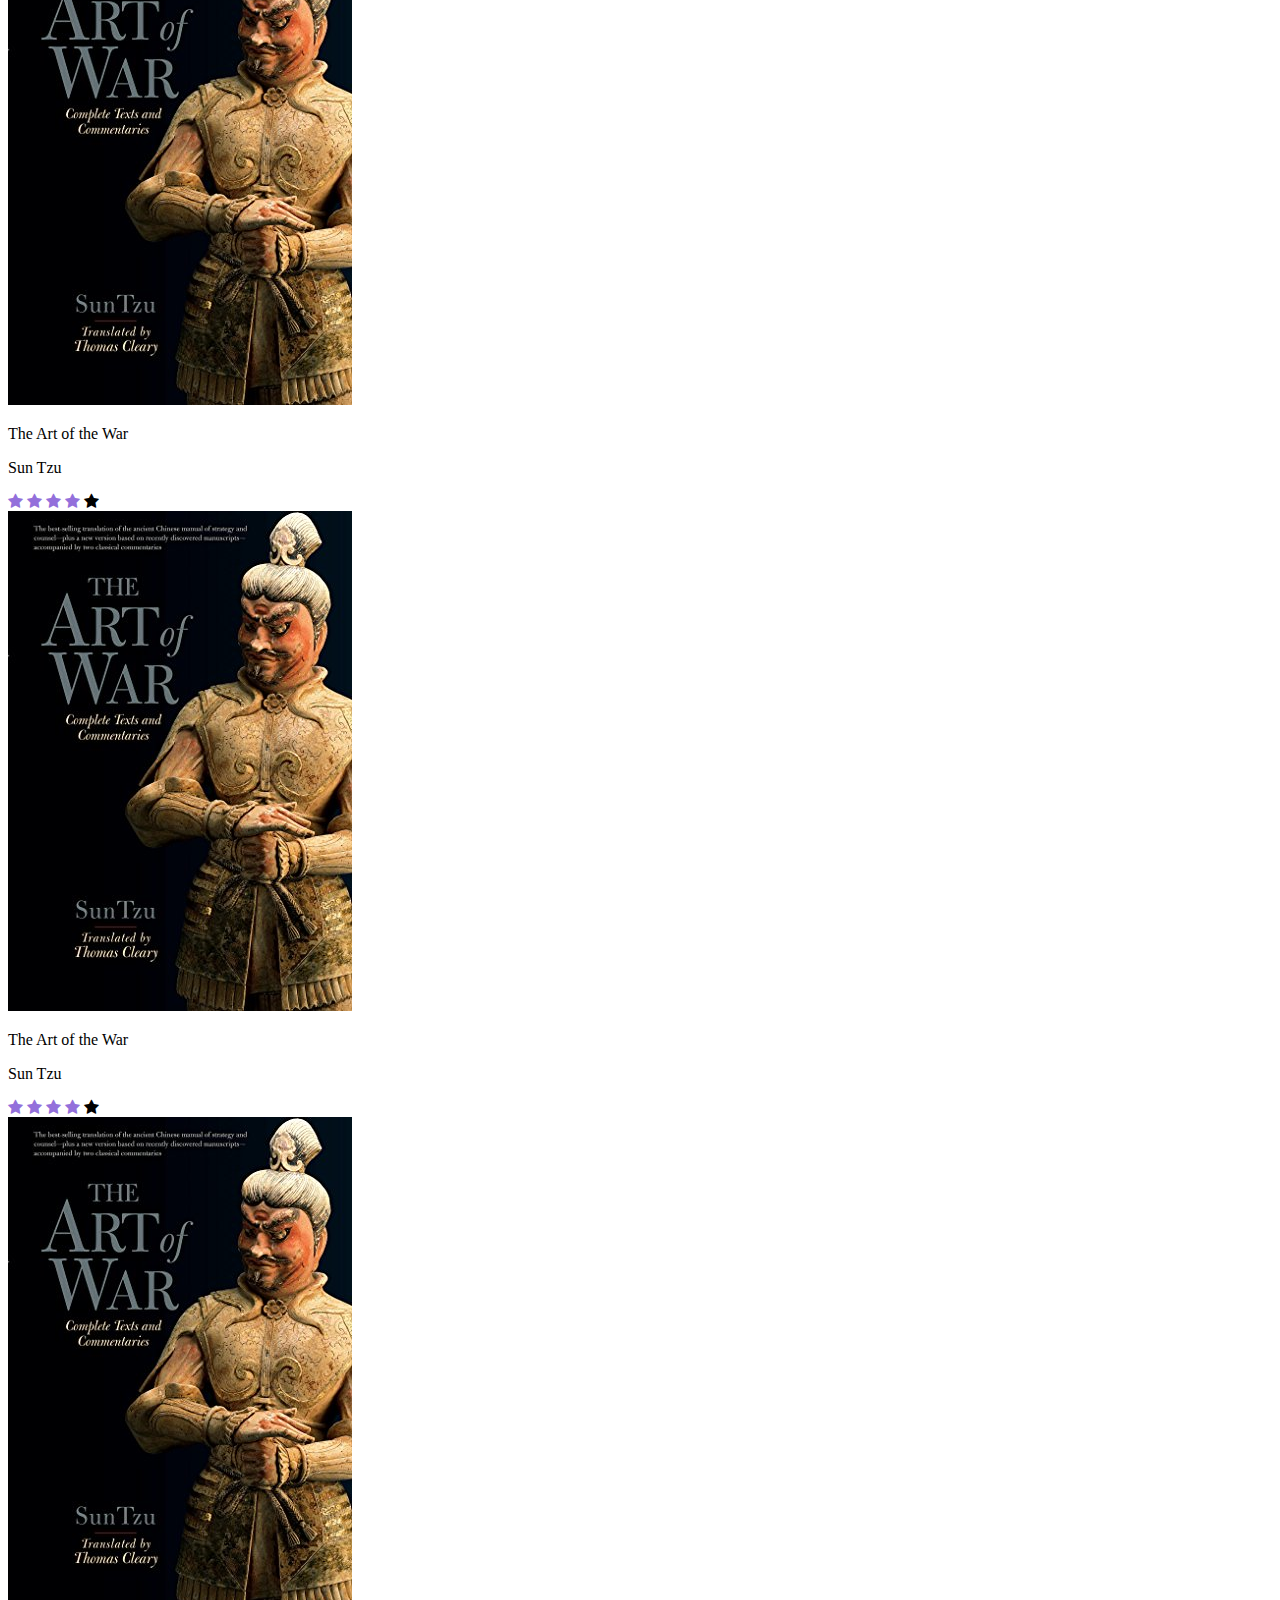
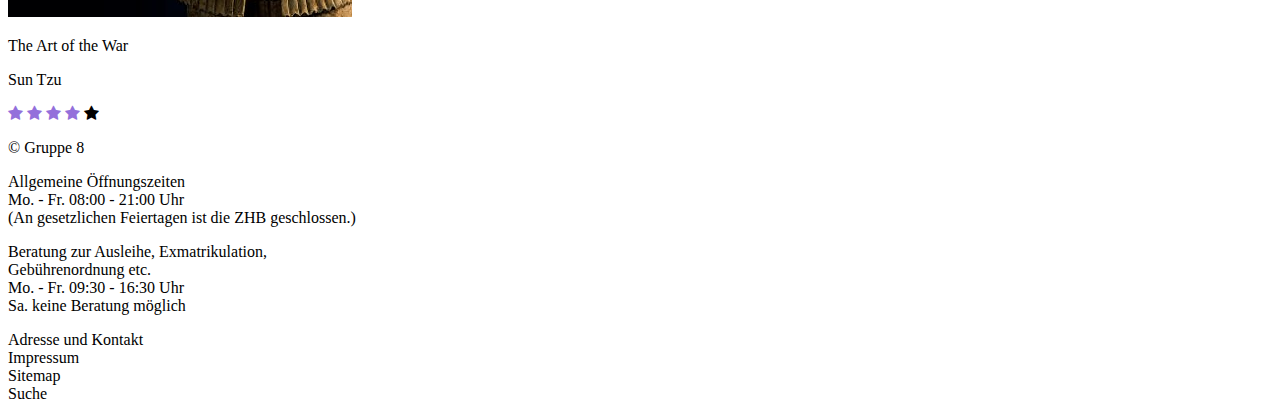
==== commit a5c72eef: "Startseite" ====
--- a/index.html
+++ b/index.html
@@ -95,7 +95,7 @@
                       alt="..."
                     />
                     <div class="card-body">
-                      <h5 class="card-title">Card title</h5>
+                      <h5 class="card-title">Eröffnungsfeier der Kapelle<br>~</h5>
                       <p class="card-text">23.04.2022 - 18:00 Uhr(Webex)</p>
                     </div>
                   </div>
@@ -108,7 +108,20 @@
                       alt="..."
                     />
                     <div class="card-body">
-                      <h5 class="card-title">Card title</h5>
+                      <h5 class="card-title">Es gibt jetzt einen wieteren Tisch im Aufenthaltsraum</h5>
+                      <p class="card-text">Ankündigung(07.04.2022)</p>
+                    </div>
+                  </div>
+                </div>
+                <div class="mb-4 col-lg-3 col-md-3 d-none d-md-block d-lg-block">
+                  <div class="card">
+                    <img
+                      src="./source/img/event1.jpeg"
+                      class="card-img-top img-fluid"
+                      alt="..."
+                    />
+                    <div class="card-body">
+                      <h5 class="card-title">Webex-Kurs<br>~</h5>
                       <p class="card-text">30.04.2022 - 18:00 Uhr(Webex)</p>
                     </div>
                   </div>
@@ -121,20 +134,7 @@
                       alt="..."
                     />
                     <div class="card-body">
-                      <h5 class="card-title">Card title</h5>
-                      <p class="card-text">30.04.2022 - 18:00 Uhr(Webex)</p>
-                    </div>
-                  </div>
-                </div>
-                <div class="mb-4 col-lg-3 col-md-3 d-none d-md-block d-lg-block">
-                  <div class="card">
-                    <img
-                      src="./source/img/event1.jpeg"
-                      class="card-img-top img-fluid"
-                      alt="..."
-                    />
-                    <div class="card-body">
-                      <h5 class="card-title">Card title</h5>
+                      <h5 class="card-title">Eröffnungsfeier der Kapelle<br>~</h5>
                       <p class="card-text">01.05.2022 - 18:00 Uhr(Webex)</p>
                     </div>
                   </div>
@@ -153,7 +153,7 @@
                       alt="..."
                     />
                     <div class="card-body">
-                      <h5 class="card-title">Card title</h5>
+                      <h5 class="card-title">Eröffnungsfeier der Kapelle<br>~</h5>
                       <p class="card-text">23.04.2022 - 18:00 Uhr(Webex)</p>
                     </div>
                   </div>
@@ -166,7 +166,7 @@
                       alt="..."
                     />
                     <div class="card-body">
-                      <h5 class="card-title">Card title</h5>
+                      <h5 class="card-title">Webex-Kurs<br>~</h5>
                       <p class="card-text">30.06.2022 - 18:00 Uhr(Webex)</p>
                     </div>
                   </div>
@@ -179,8 +179,8 @@
                       alt="..."
                     />
                     <div class="card-body">
-                      <h5 class="card-title">Card title</h5>
-                      <p class="card-text">30.04.2022 - 18:00 Uhr(Webex)</p>
+                      <h5 class="card-title">Es gibt jetzt einen wieteren Tisch im Aufenthaltsraum</h5>
+                      <p class="card-text">Ankündigung(07.04.2022)</p>
                     </div>
                   </div>
                 </div>
@@ -192,8 +192,8 @@
                       alt="..."
                     />
                     <div class="card-body">
-                      <h5 class="card-title">Card title</h5>
-                      <p class="card-text">01.05.2022 - 18:00 Uhr(Webex)</p>
+                      <h5 class="card-title">Es gibt jetzt einen wieteren Tisch im Aufenthaltsraum</h5>
+                      <p class="card-text">Ankündigung(07.04.2022)</p>
                     </div>
                   </div>
                 </div>
@@ -435,24 +435,6 @@
             </div>
           </div>
         </div>
-        <button
-          class="carousel-control-prev"
-          type="button"
-          data-bs-target="#carouselExampleControls"
-          data-bs-slide="prev"
-        >
-          <span class="carousel-control-prev-icon" aria-hidden="true"></span>
-          <span class="visually-hidden">Previous</span>
-        </button>
-        <button
-          class="carousel-control-next"
-          type="button"
-          data-bs-target="#carouselExampleControls"
-          data-bs-slide="next"
-        >
-          <span class="carousel-control-next-icon" aria-hidden="true"></span>
-          <span class="visually-hidden">Next</span>
-        </button>
       </div>
     </section>
     <section class="bg-success bg-opacity-50 mt-3 pt-4">
--- a/source/pages/layout.css
+++ b/source/pages/layout.css
@@ -123,4 +123,12 @@
 body {
     max-width: 100vw;
     overflow-x: hidden;
+}
+
+.carousel-control-next-icon,
+.carousel-control-prev-icon
+{
+    background-color: #198754;
+    border-radius: 80%;
+    box-shadow: #005b1b;
 }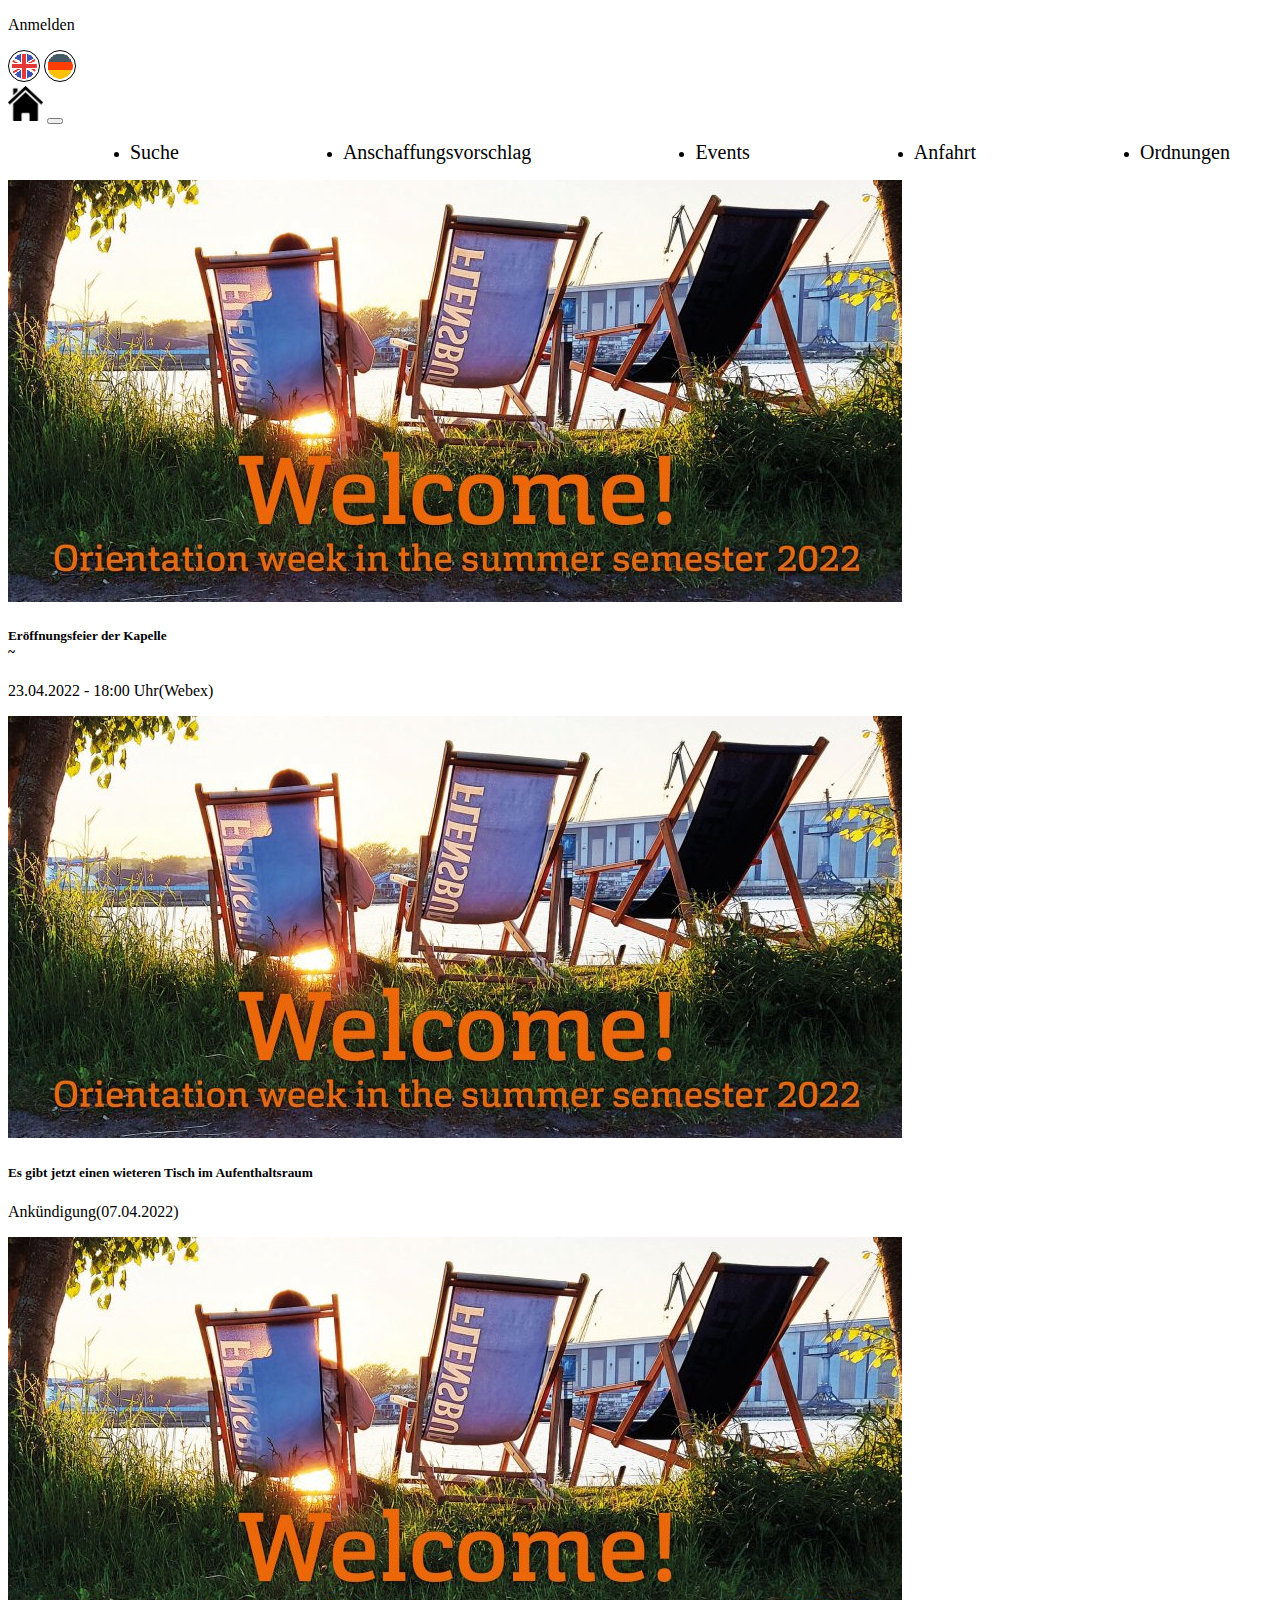
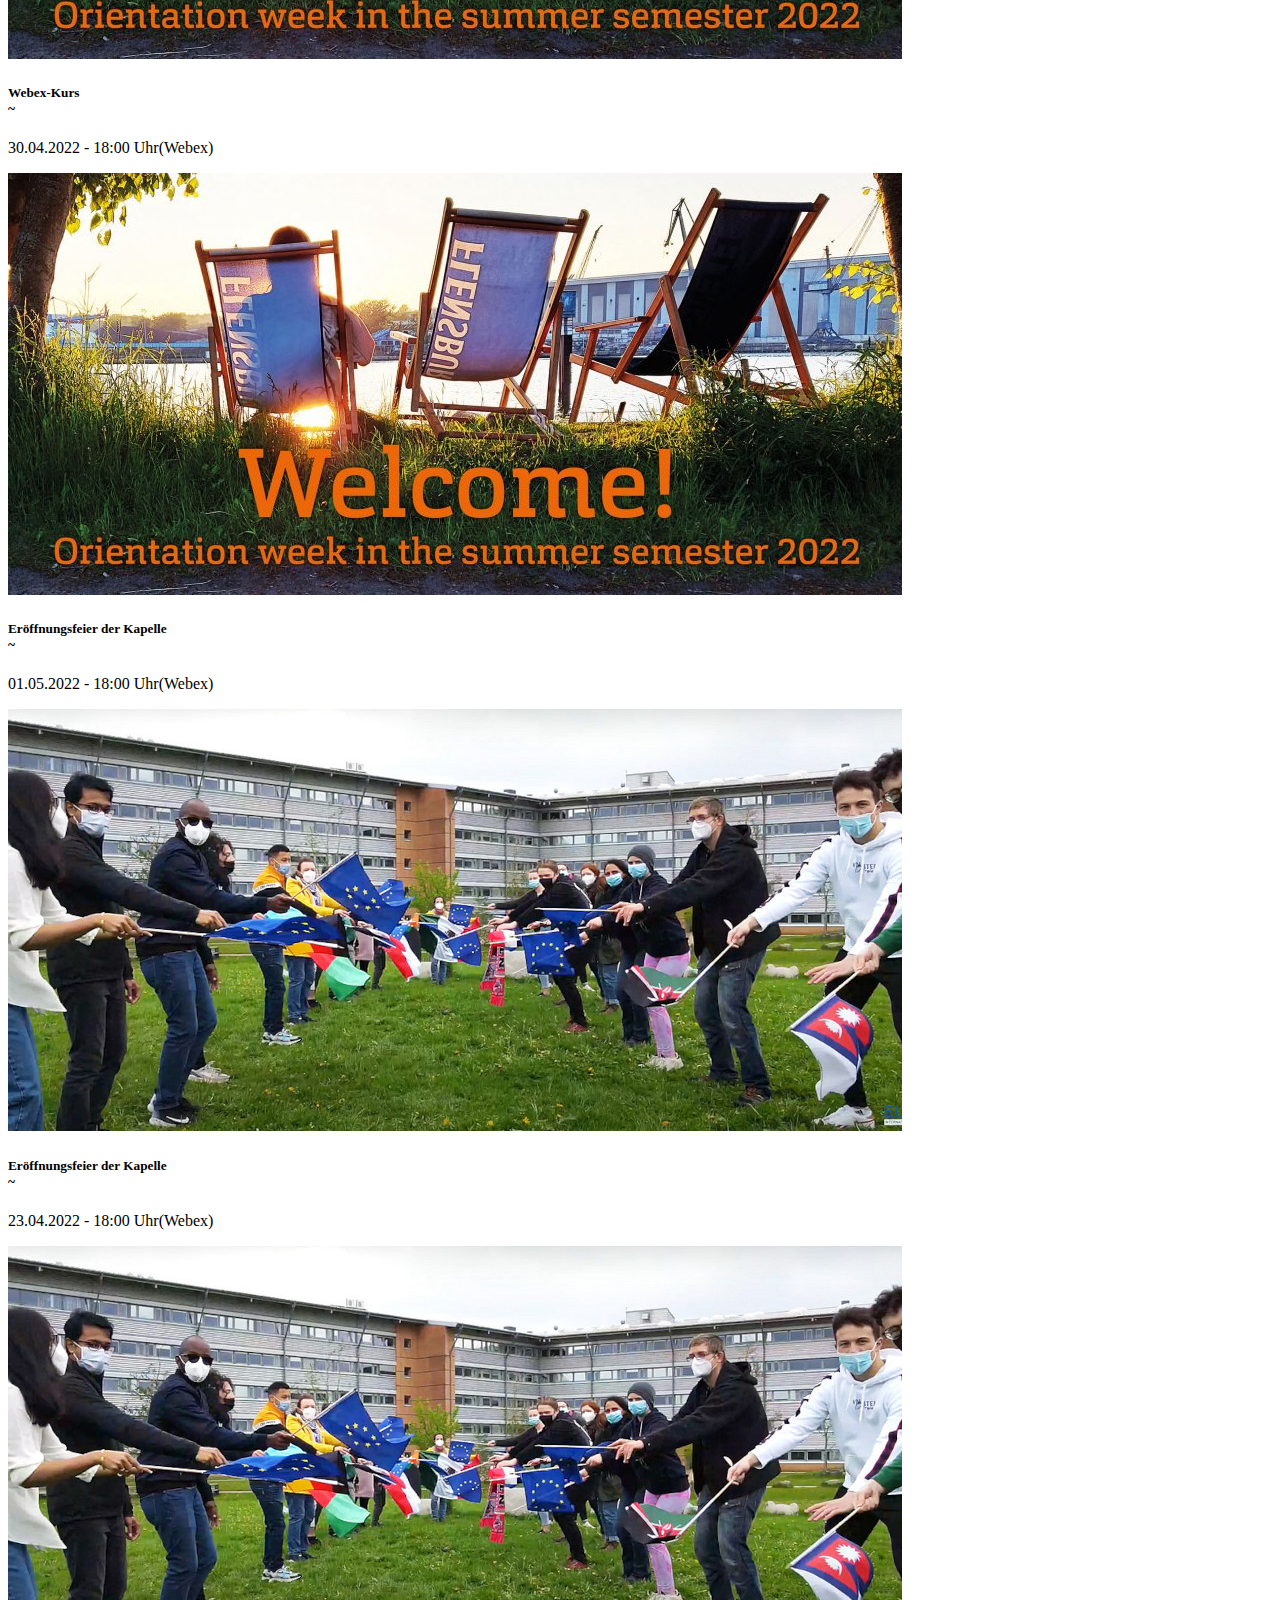
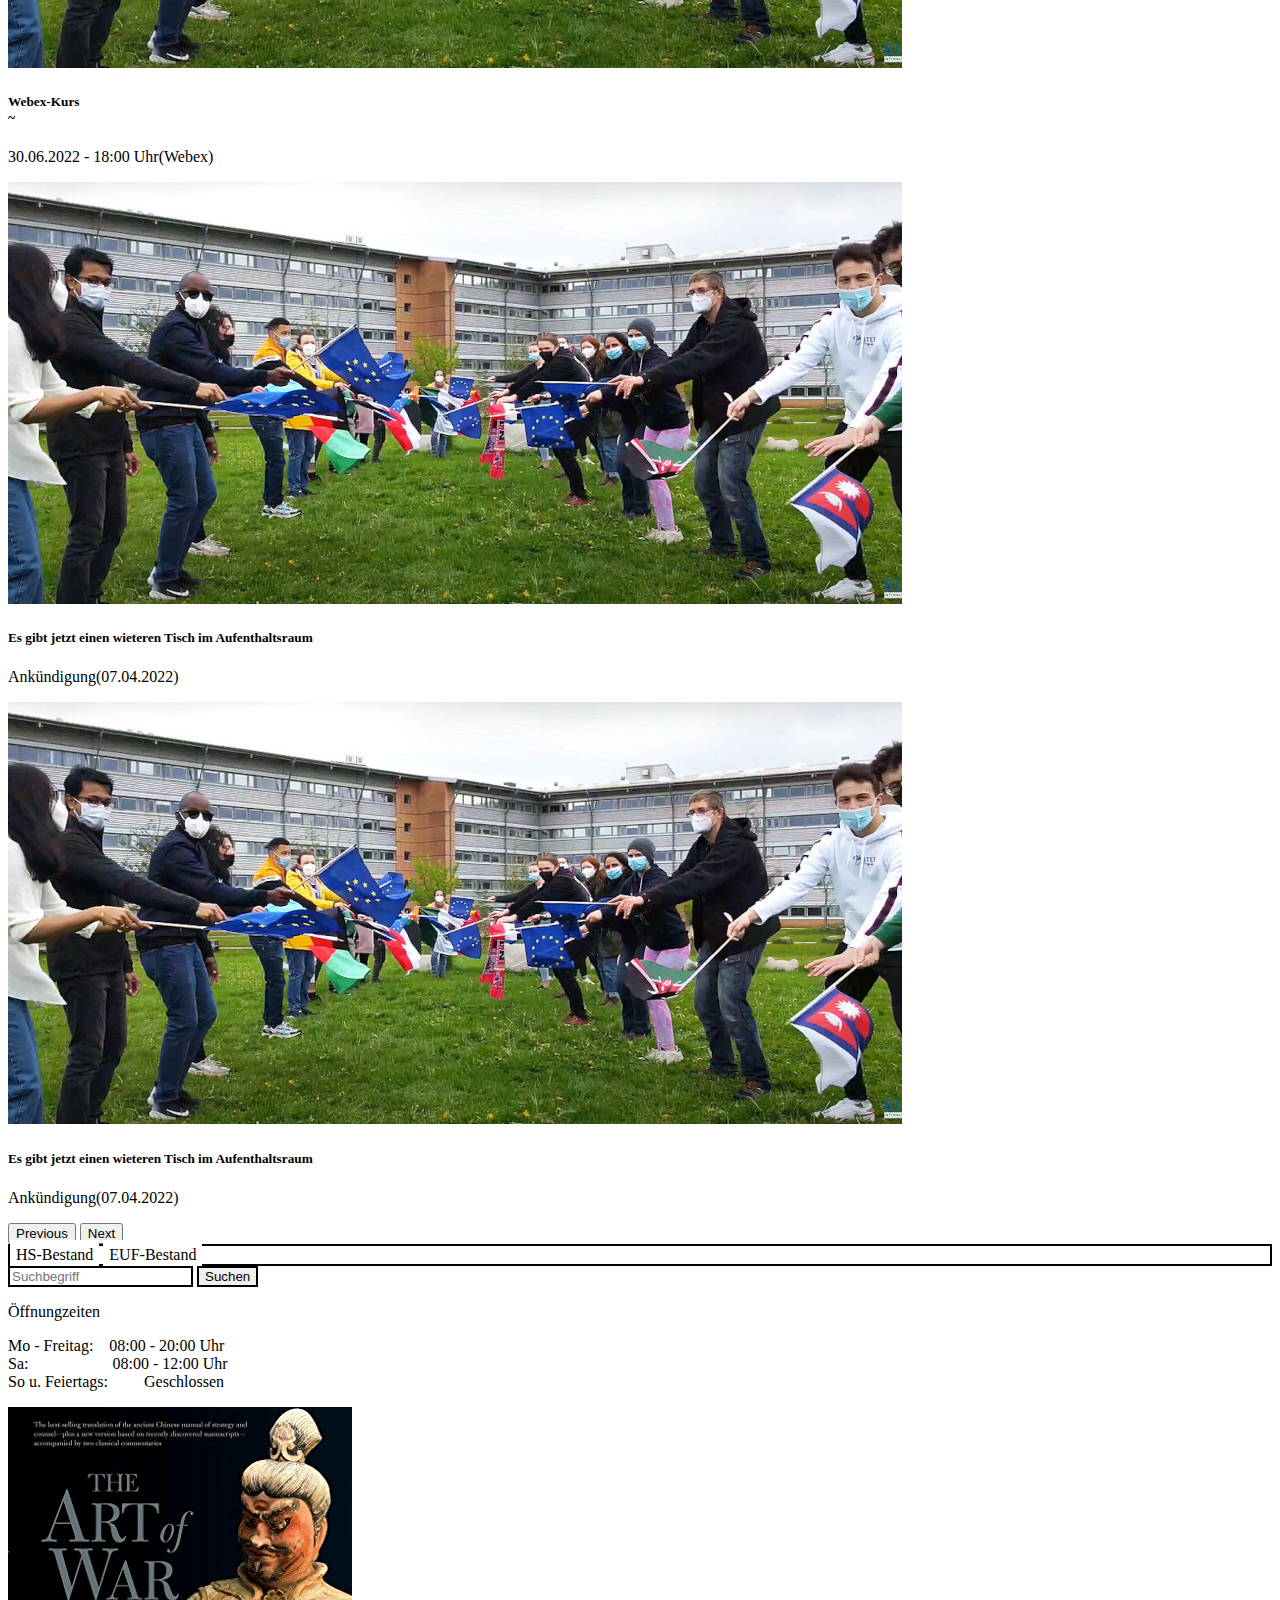
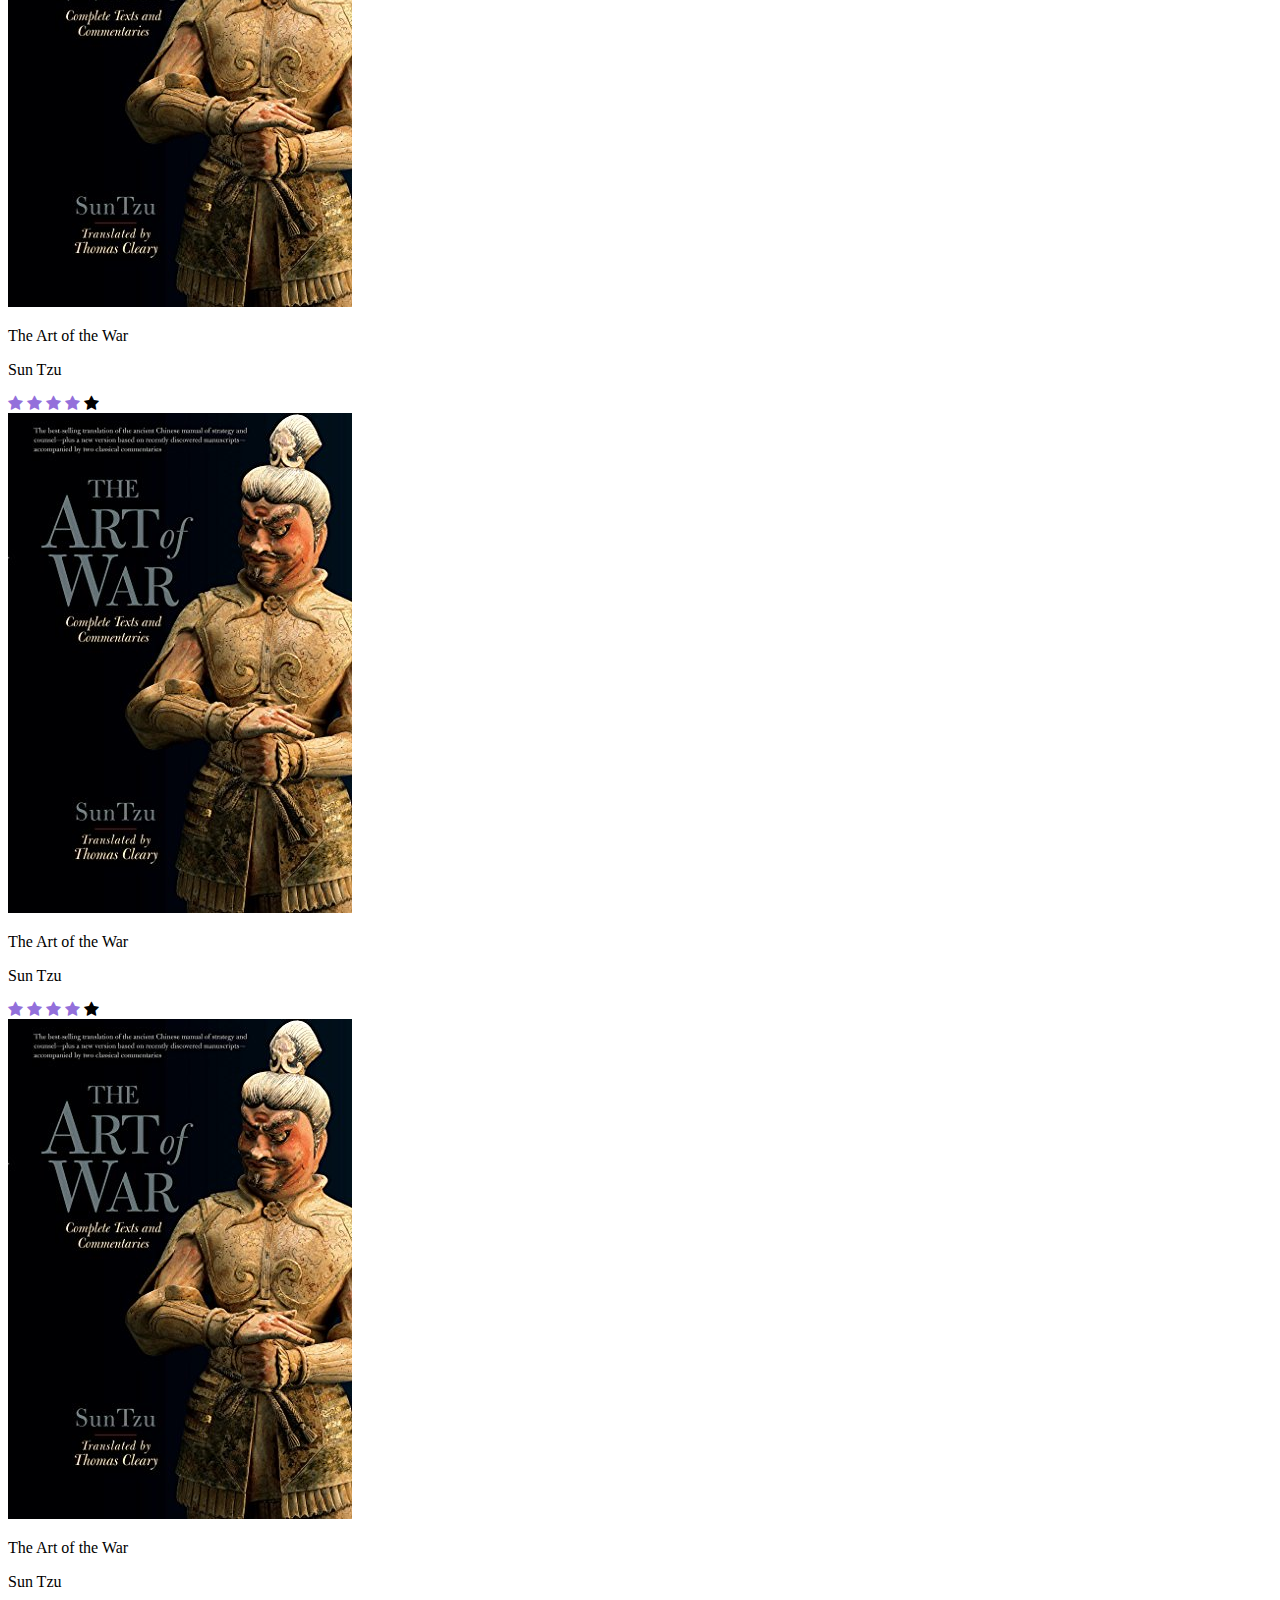
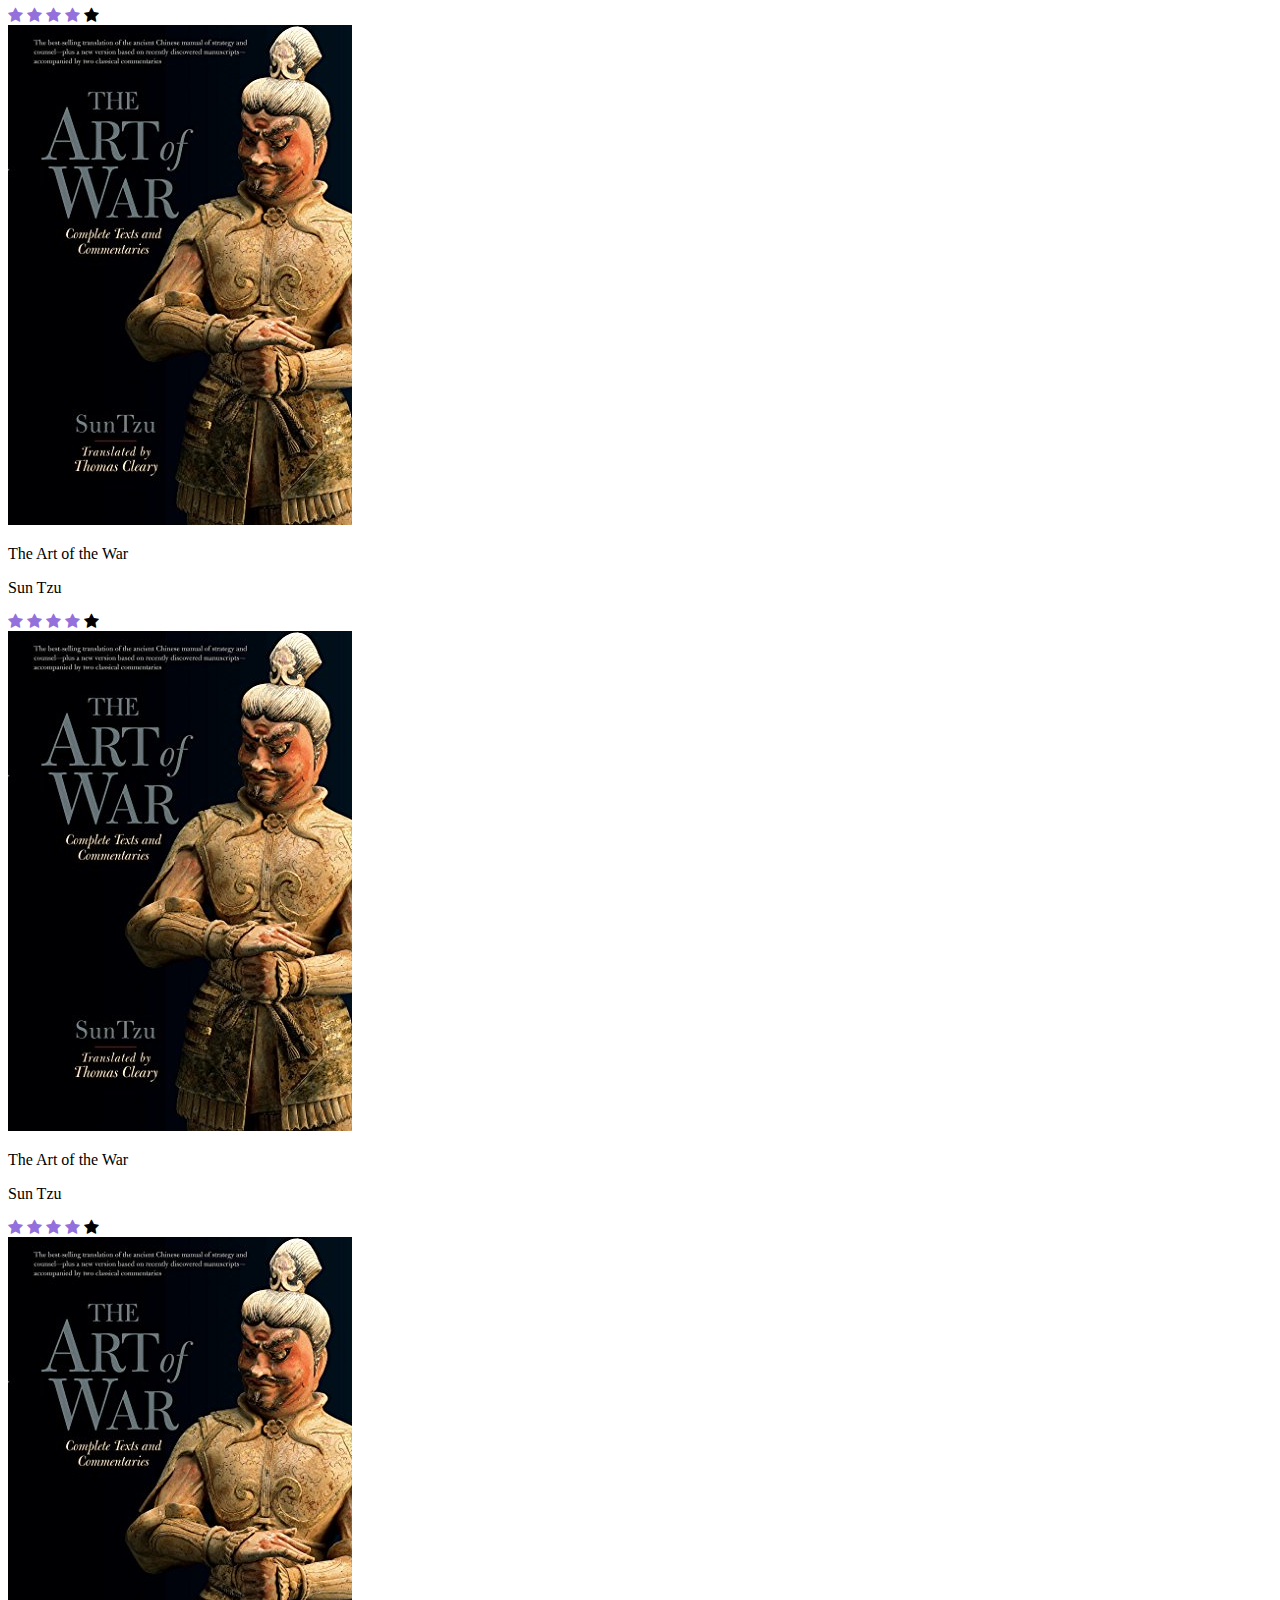
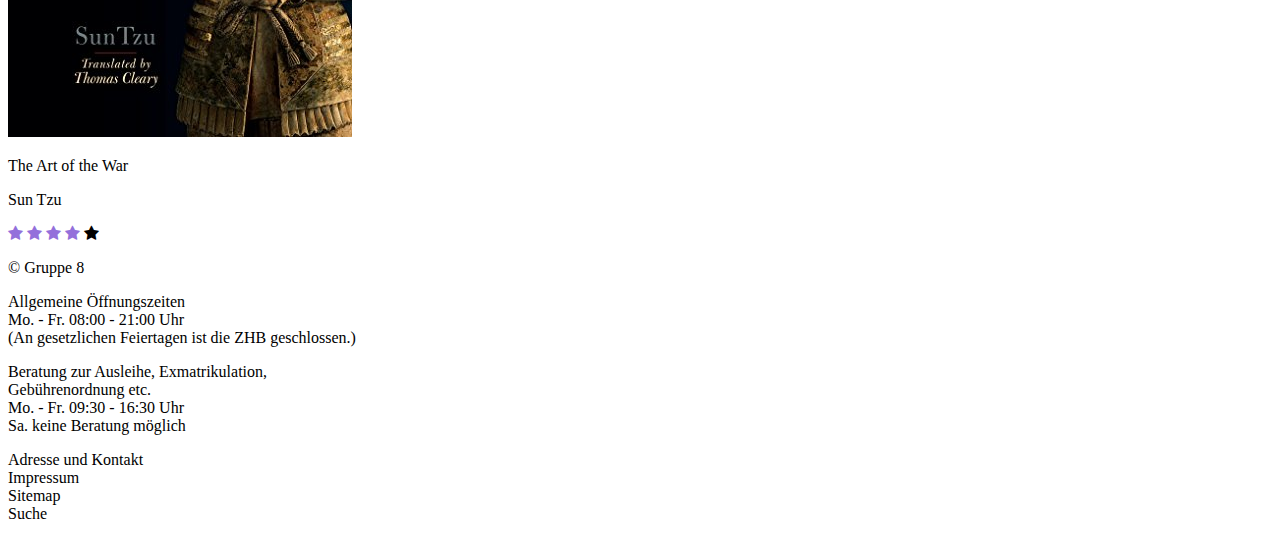
==== commit b6cf1565: "Öffnungszeiten" ====
--- a/index.html
+++ b/index.html
@@ -255,8 +255,16 @@
       </div>
 
 
-
       <div class="row bg-success p-2 bg-opacity-25">
+        <p class="mb-3 text-center">Öffnungzeiten</p>
+        <p class="text-center">
+          Mo - Freitag:&nbsp&nbsp&nbsp 08:00 - 20:00 Uhr <br />
+          Sa:&nbsp&nbsp&nbsp&nbsp&nbsp&nbsp&nbsp&nbsp&nbsp&nbsp&nbsp&nbsp&nbsp&nbsp&nbsp
+          &nbsp&nbsp&nbsp&nbsp 08:00 - 12:00 Uhr<br />
+          So u.&nbspFeiertags:&nbsp&nbsp&nbsp&nbsp&nbsp&nbsp&nbsp&nbsp
+          Geschlossen
+          <br />
+        </p>
         <div class="col-6">
           <!--<form action="search.html" id="searchForm">
             <input type="radio" id="searchDBHS" class="formDBHS hide-radio" name="db" value="HS" required>
@@ -284,7 +292,8 @@
             />
           </form>-->
         </div>
-        <div class="col-3"></div>
+        <div class="col-3">
+        </div>
         <div class="col-3"></div>
       </div>
     </div>
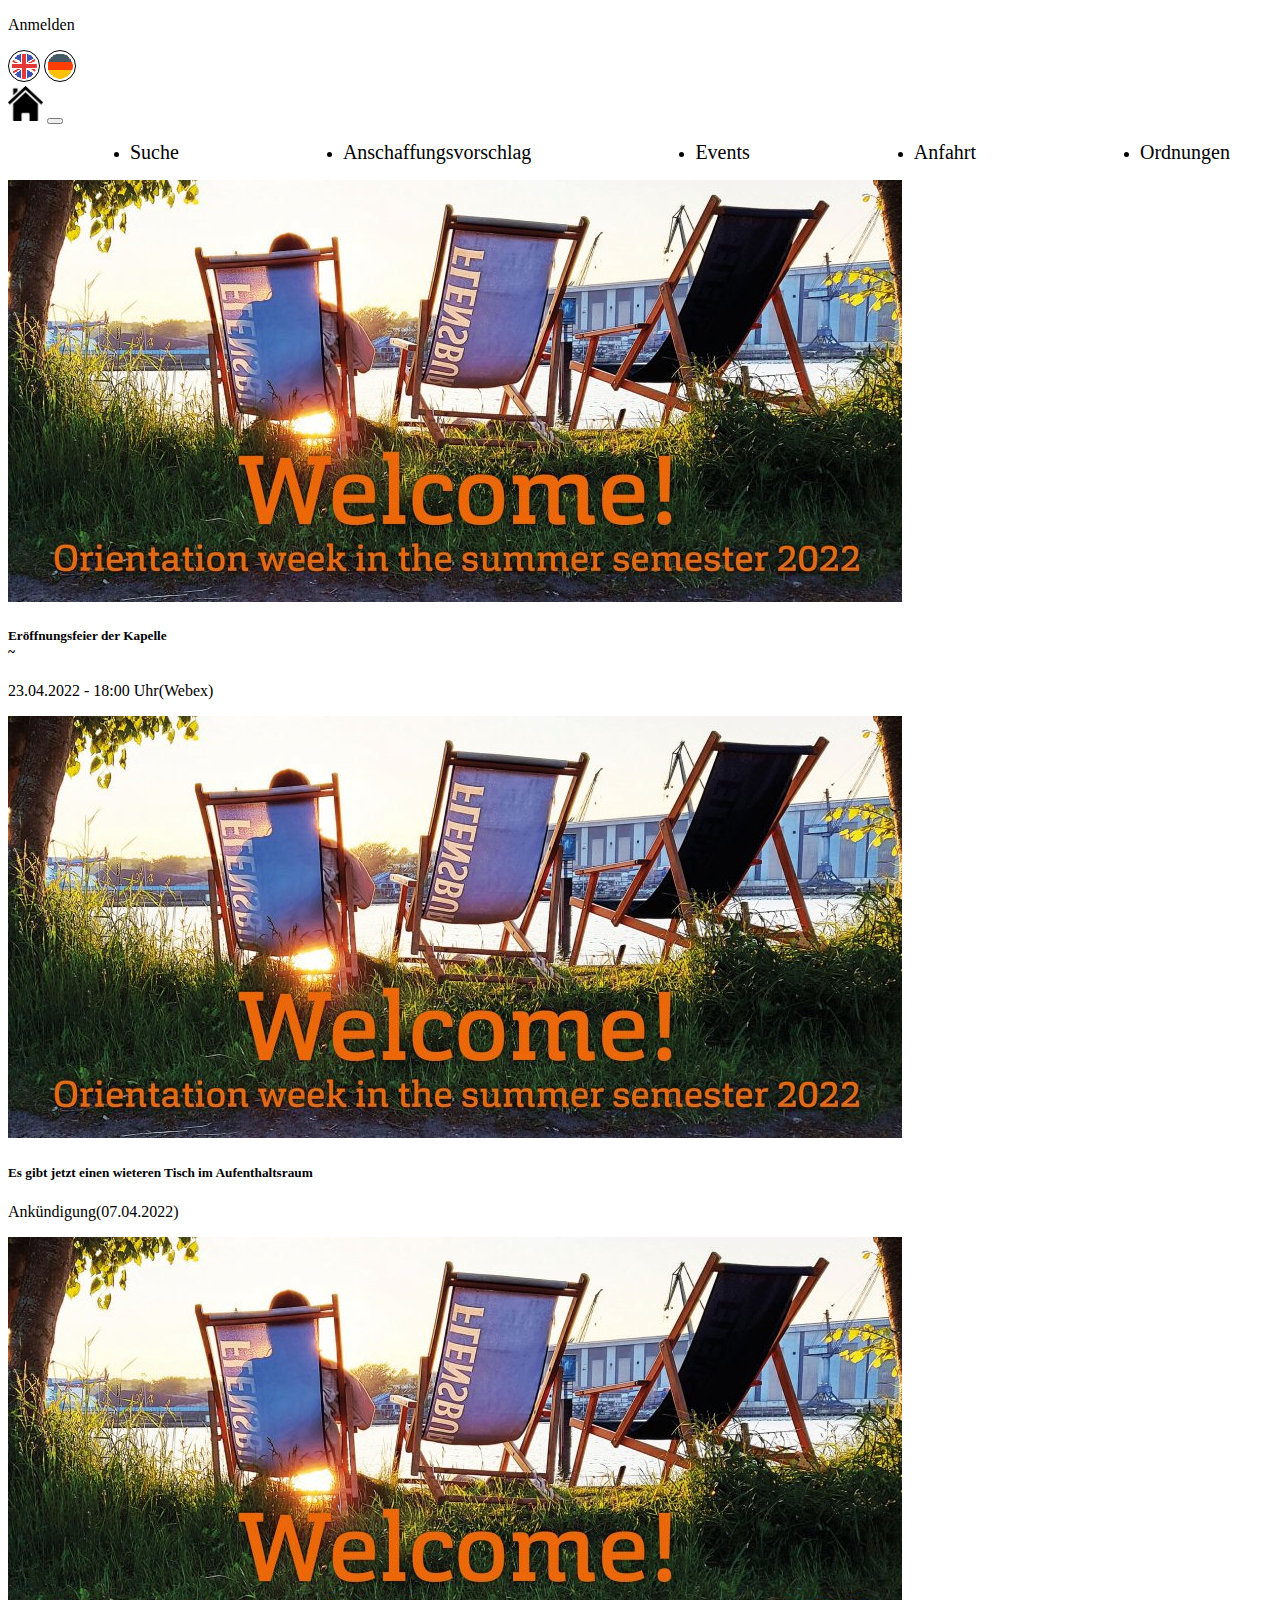
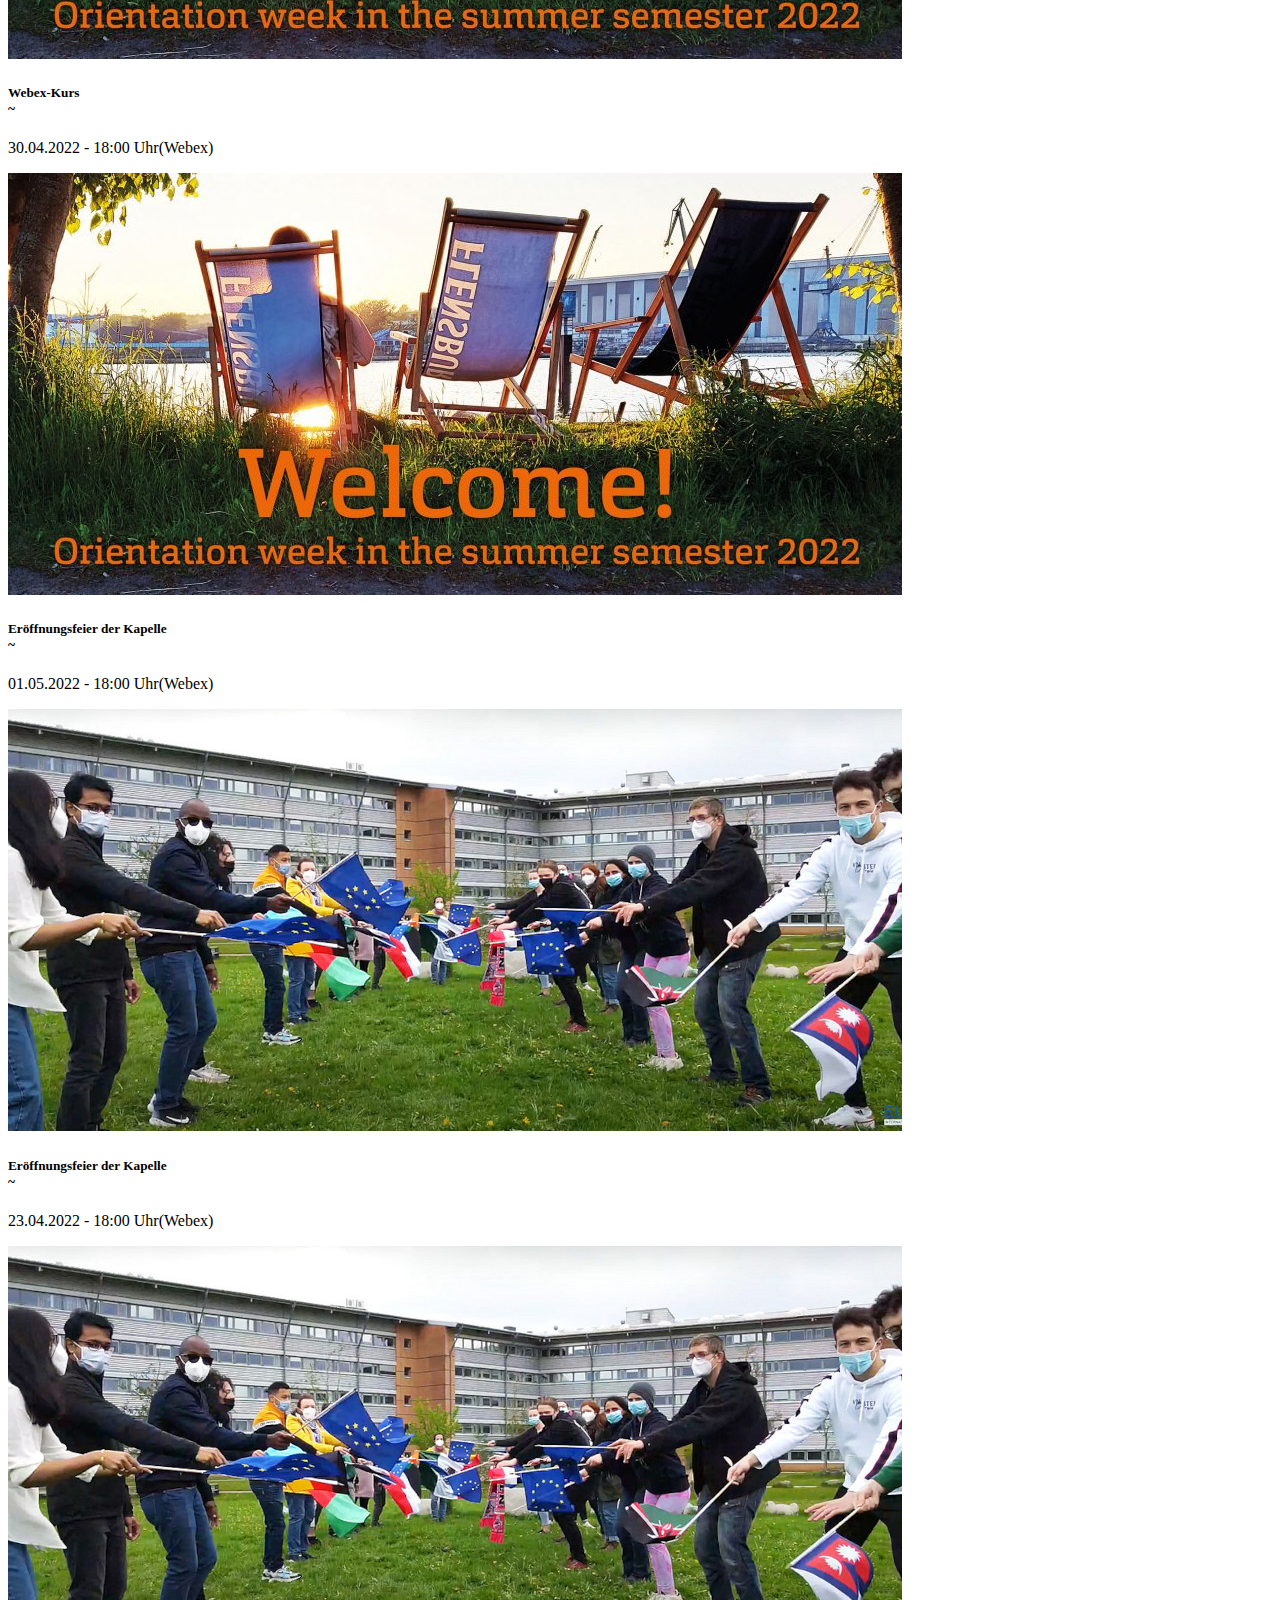
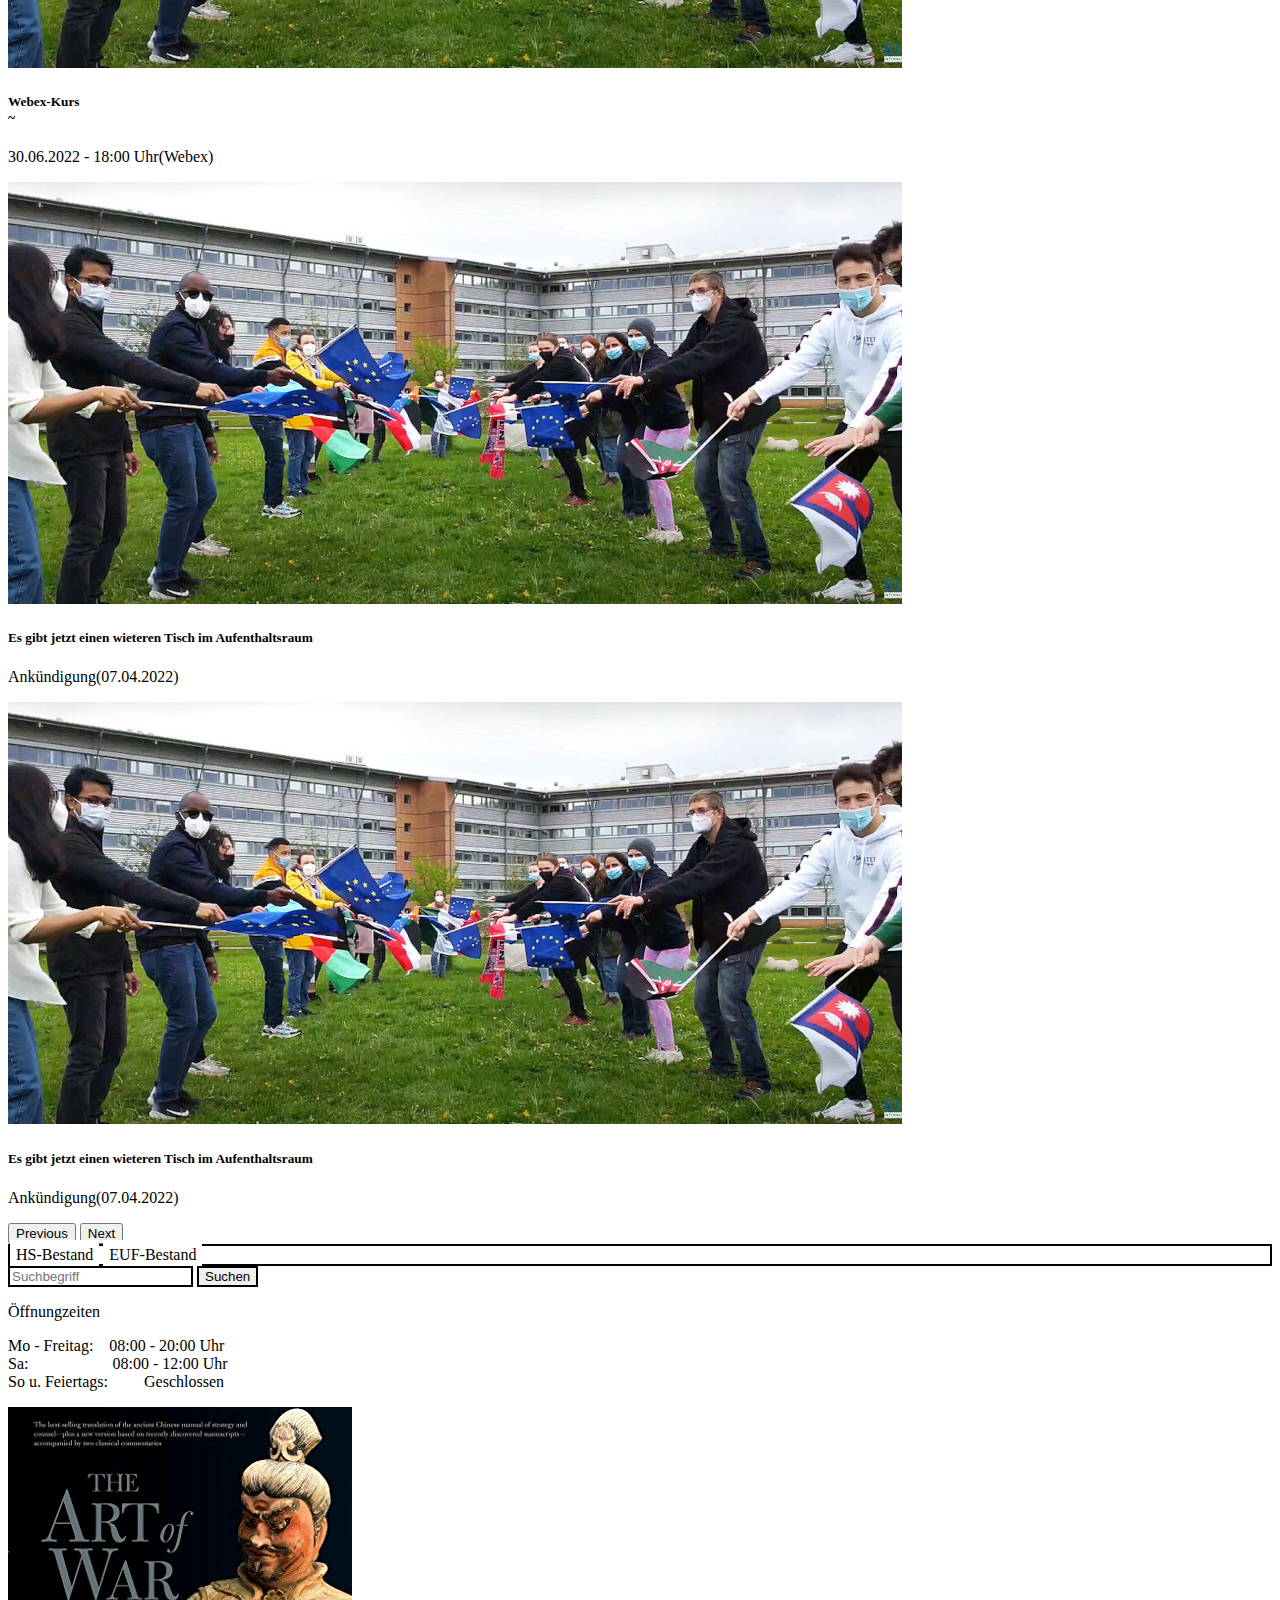
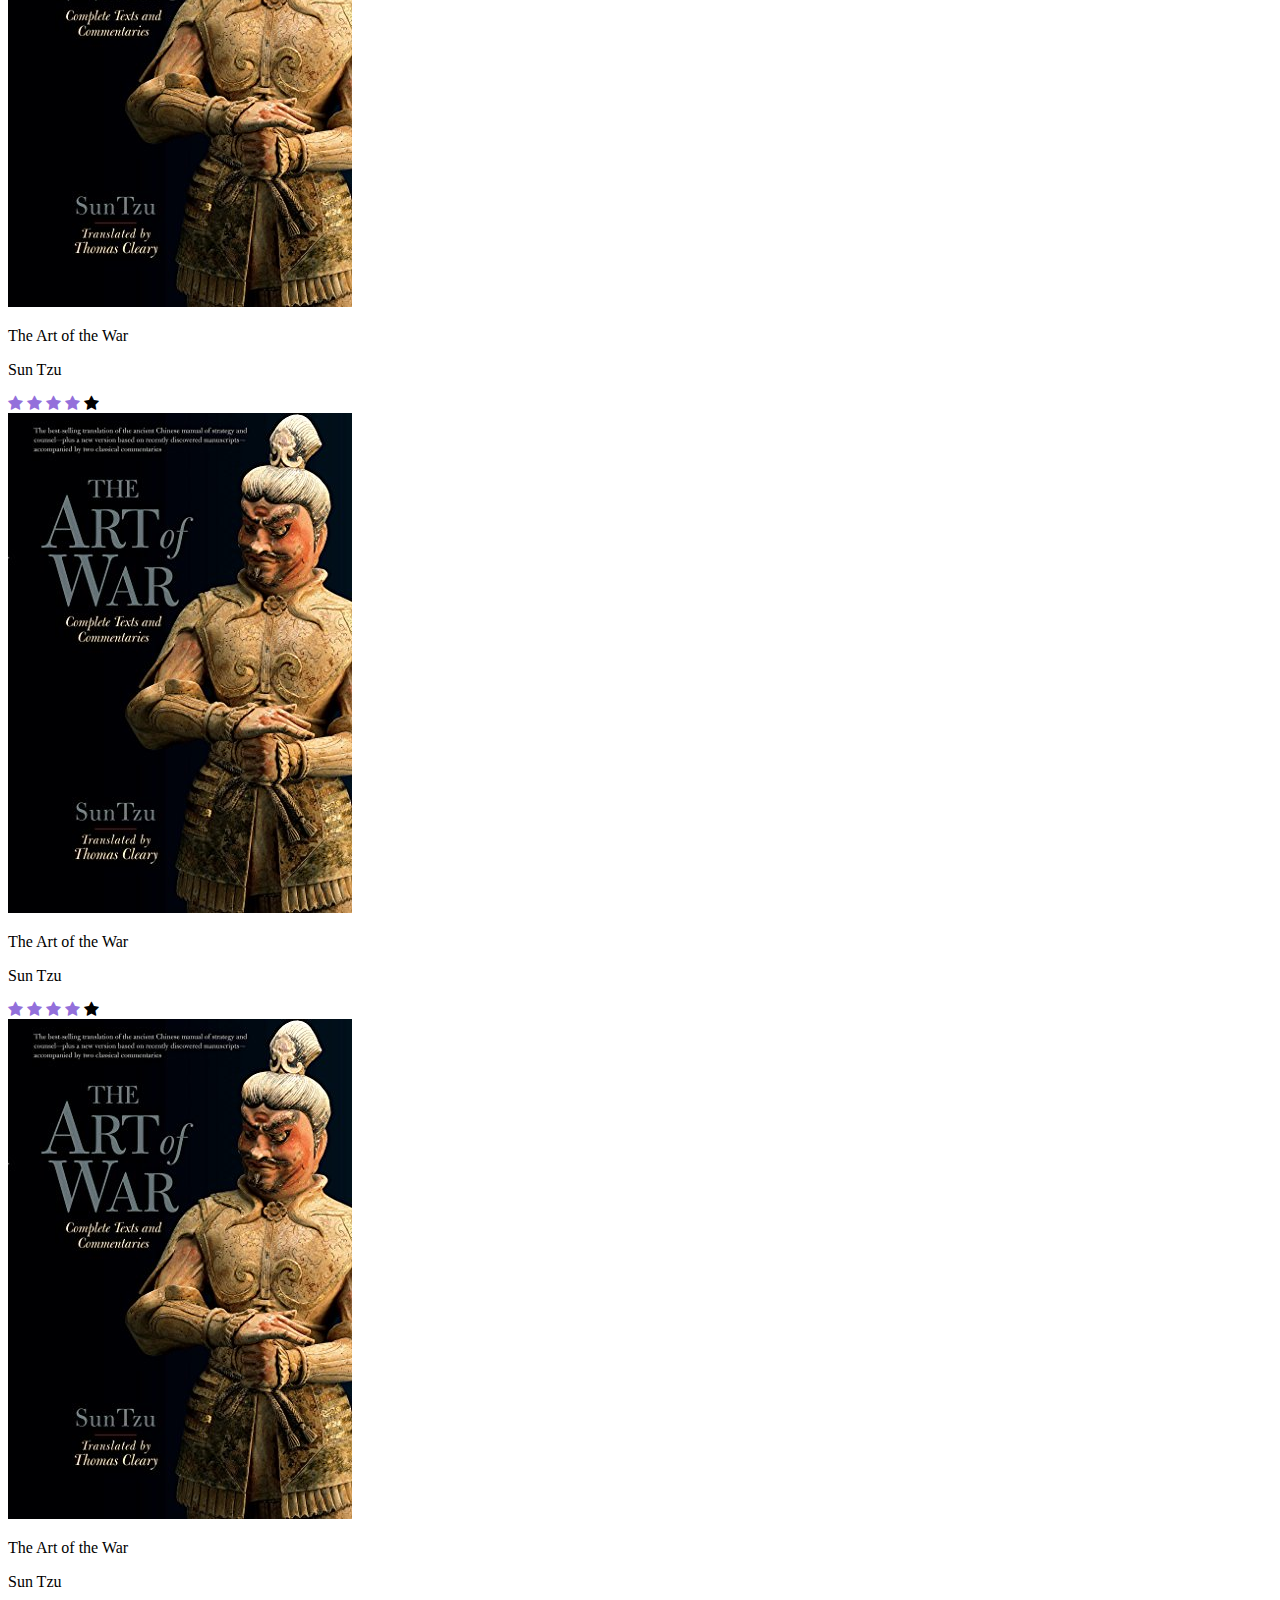
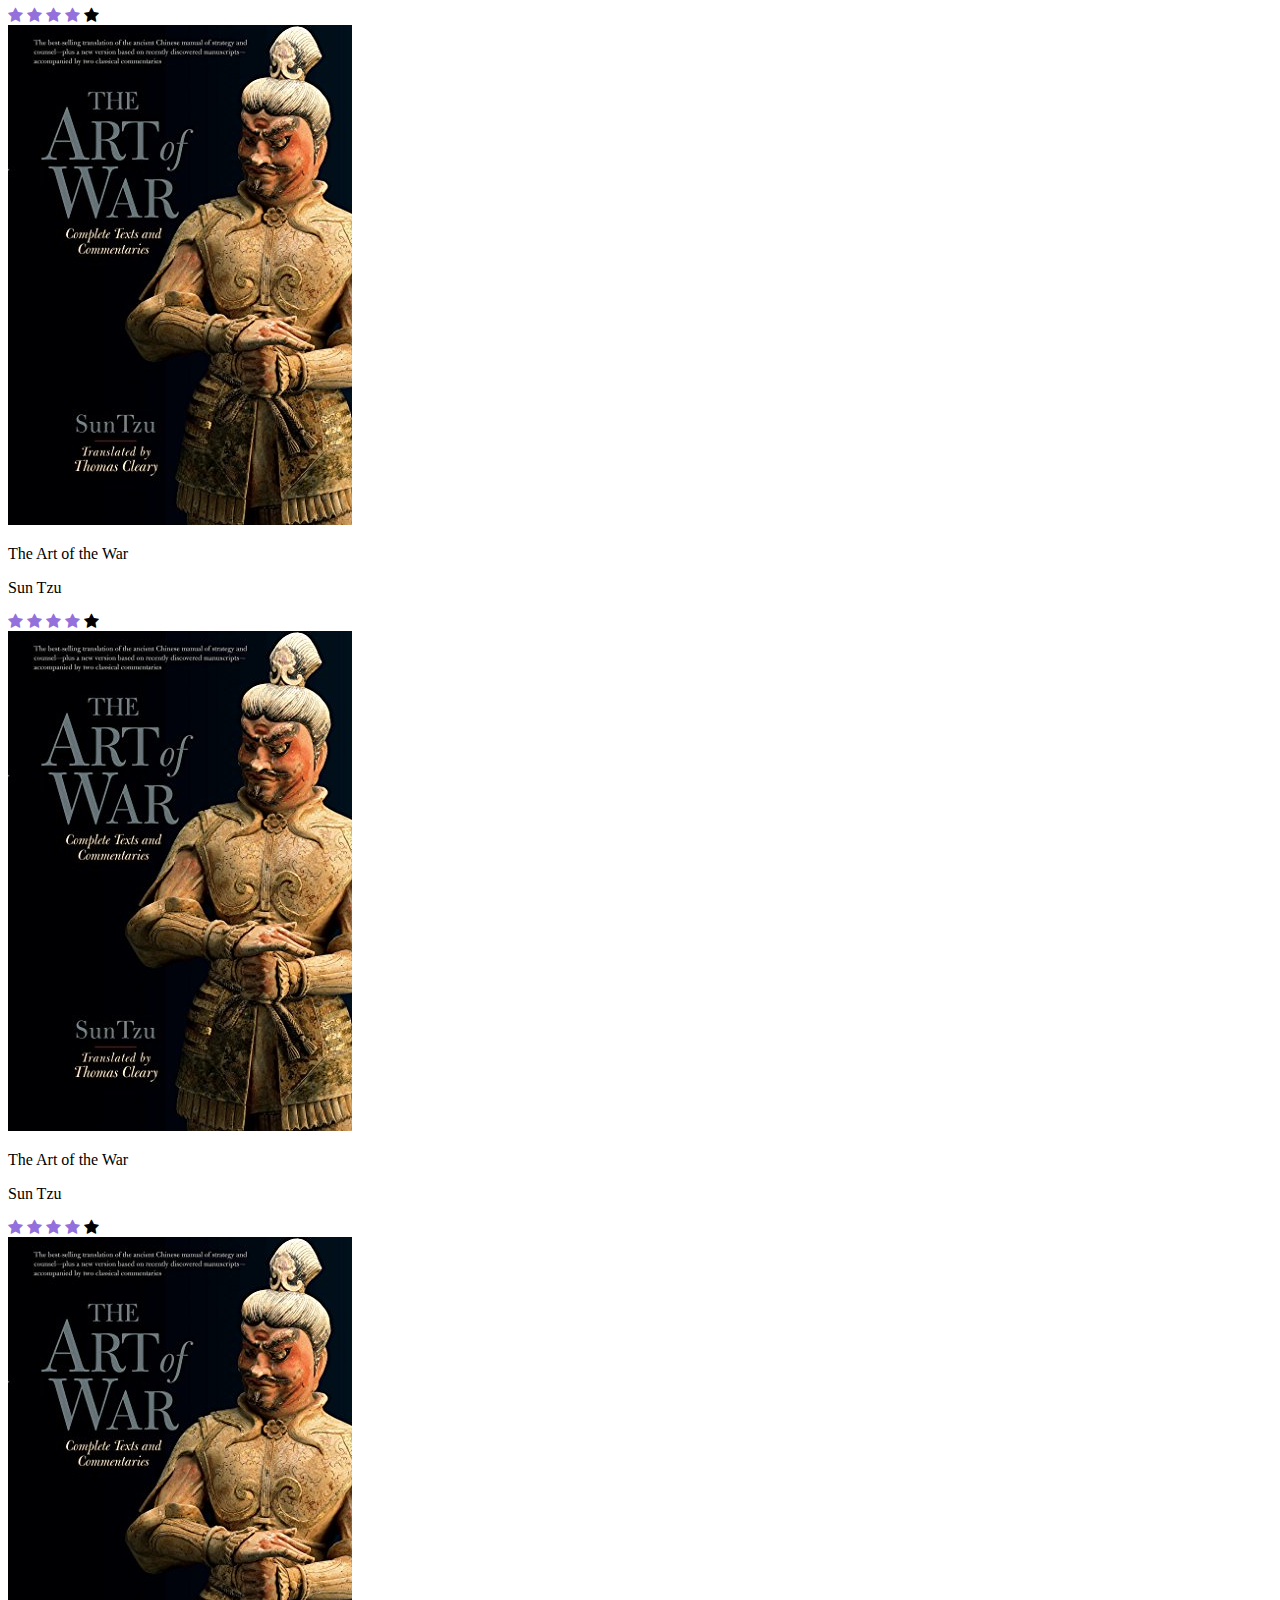
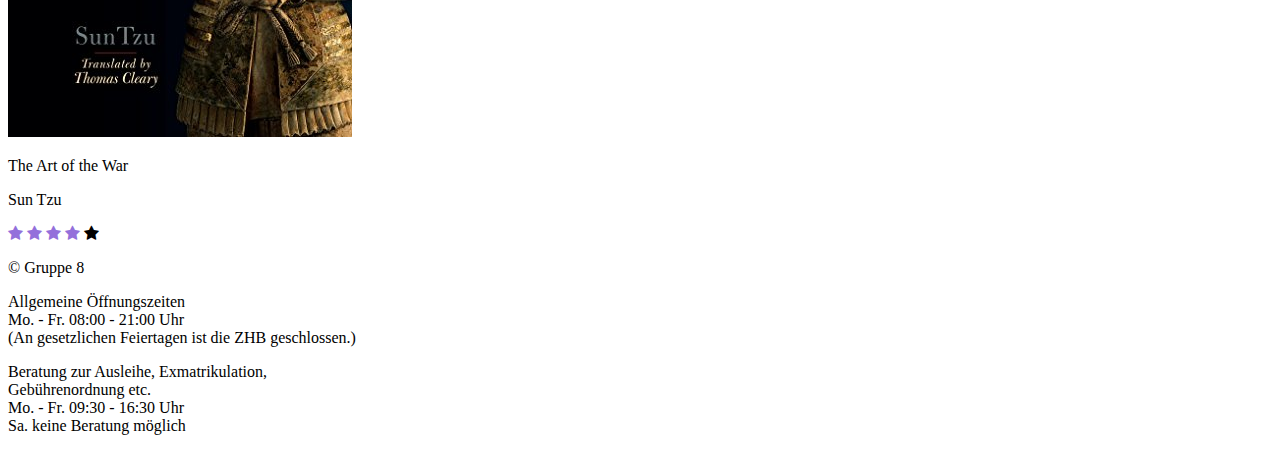
==== commit 929403fd: "tweaks 1" ====
--- a/index.html
+++ b/index.html
@@ -88,19 +88,22 @@
             <div class="container">
               <div class="row">
                 <div class="mb-4 col-lg-3 col-md-3">
-                  <div class="card">
-                    <img
-                      src="./source/img/event1.jpeg"
-                      class="card-img-top img-fluid"
-                      alt="..."
-                    />
-                    <div class="card-body">
-                      <h5 class="card-title">Eröffnungsfeier der Kapelle<br>~</h5>
-                      <p class="card-text">23.04.2022 - 18:00 Uhr(Webex)</p>
-                    </div>
-                  </div>
-                </div>
-                <div class="mb-4 col-lg-3 col-md-3 d-none d-md-block d-lg-block">
+                  <a class="keepLink" data-kl="source/pages/events.html" href="">
+                    <div class="card">
+                      <img
+                              src="./source/img/event1.jpeg"
+                              class="card-img-top img-fluid"
+                              alt="..."
+                      />
+                      <div class="card-body">
+                        <h5 class="card-title">Eröffnungsfeier der Kapelle<br>~</h5>
+                        <p class="card-text">23.04.2022 - 18:00 Uhr(Webex)</p>
+                      </div>
+                    </div>
+                  </a>
+                </div>
+                <div class="mb-4 col-lg-3 col-md-3 d-none d-md-block d-lg-block">
+                  <a class="keepLink" data-kl="source/pages/events.html" href="">
                   <div class="card">
                     <img
                       src="./source/img/event1.jpeg"
@@ -112,8 +115,10 @@
                       <p class="card-text">Ankündigung(07.04.2022)</p>
                     </div>
                   </div>
-                </div>
-                <div class="mb-4 col-lg-3 col-md-3 d-none d-md-block d-lg-block">
+                  </a>
+                </div>
+                <div class="mb-4 col-lg-3 col-md-3 d-none d-md-block d-lg-block">
+                  <a class="keepLink" data-kl="source/pages/events.html" href="">
                   <div class="card">
                     <img
                       src="./source/img/event1.jpeg"
@@ -125,8 +130,10 @@
                       <p class="card-text">30.04.2022 - 18:00 Uhr(Webex)</p>
                     </div>
                   </div>
-                </div>
-                <div class="mb-4 col-lg-3 col-md-3 d-none d-md-block d-lg-block">
+                  </a>
+                </div>
+                <div class="mb-4 col-lg-3 col-md-3 d-none d-md-block d-lg-block">
+                  <a class="keepLink" data-kl="source/pages/events.html" href="">
                   <div class="card">
                     <img
                       src="./source/img/event1.jpeg"
@@ -138,6 +145,7 @@
                       <p class="card-text">01.05.2022 - 18:00 Uhr(Webex)</p>
                     </div>
                   </div>
+                  </a>
                 </div>
               </div>
             </div>
@@ -146,6 +154,7 @@
             <div class="container">
               <div class="row">
                 <div class="mb-4 col-lg-3 col-md-3">
+                  <a class="keepLink" data-kl="source/pages/events.html" href="">
                   <div class="card">
                     <img
                       src="./source/img/event2.jpeg"
@@ -157,8 +166,10 @@
                       <p class="card-text">23.04.2022 - 18:00 Uhr(Webex)</p>
                     </div>
                   </div>
-                </div>
-                <div class="mb-4 col-lg-3 col-md-3 d-none d-md-block d-lg-block">
+                  </a>
+                </div>
+                <div class="mb-4 col-lg-3 col-md-3 d-none d-md-block d-lg-block">
+                  <a class="keepLink" data-kl="source/pages/events.html" href="">
                   <div class="card">
                     <img
                       src="./source/img/event2.jpeg"
@@ -170,8 +181,10 @@
                       <p class="card-text">30.06.2022 - 18:00 Uhr(Webex)</p>
                     </div>
                   </div>
-                </div>
-                <div class="mb-4 col-lg-3 col-md-3 d-none d-md-block d-lg-block">
+                  </a>
+                </div>
+                <div class="mb-4 col-lg-3 col-md-3 d-none d-md-block d-lg-block">
+                  <a class="keepLink" data-kl="source/pages/events.html" href="">
                   <div class="card">
                     <img
                       src="./source/img/event2.jpeg"
@@ -183,8 +196,10 @@
                       <p class="card-text">Ankündigung(07.04.2022)</p>
                     </div>
                   </div>
-                </div>
-                <div class="mb-4 col-lg-3 col-md-3 d-none d-md-block d-lg-block">
+                  </a>
+                </div>
+                <div class="mb-4 col-lg-3 col-md-3 d-none d-md-block d-lg-block">
+                  <a class="keepLink" data-kl="source/pages/events.html" href="">
                   <div class="card">
                     <img
                       src="./source/img/event2.jpeg"
@@ -196,6 +211,7 @@
                       <p class="card-text">Ankündigung(07.04.2022)</p>
                     </div>
                   </div>
+                  </a>
                 </div>
               </div>
             </div>
@@ -465,12 +481,7 @@
               
             </div>
             <div class="col">
-                <p class="text-black fw-bold">
-                    Adresse und Kontakt <br>
-                    Impressum <br>
-                    Sitemap <br>
-                    Suche 
-                </p>
+
             </div>
           </div>
         </div>
